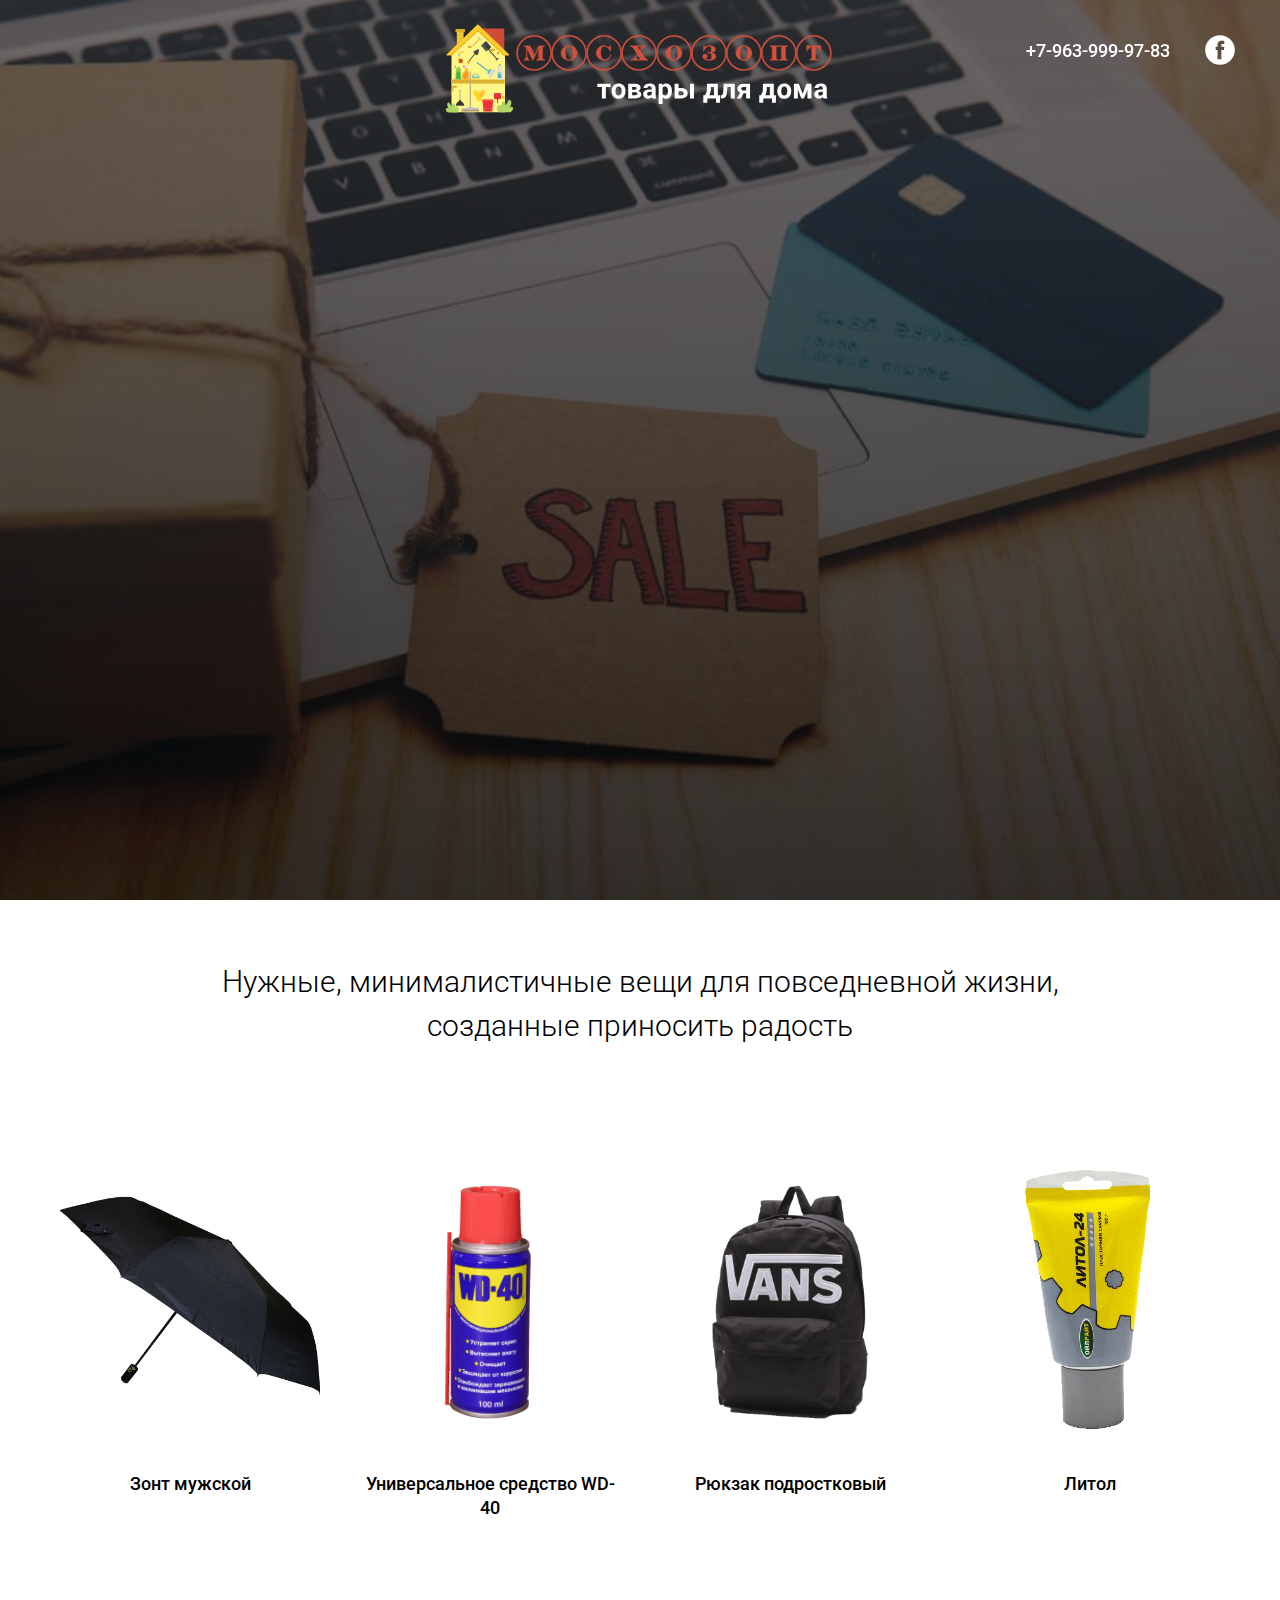
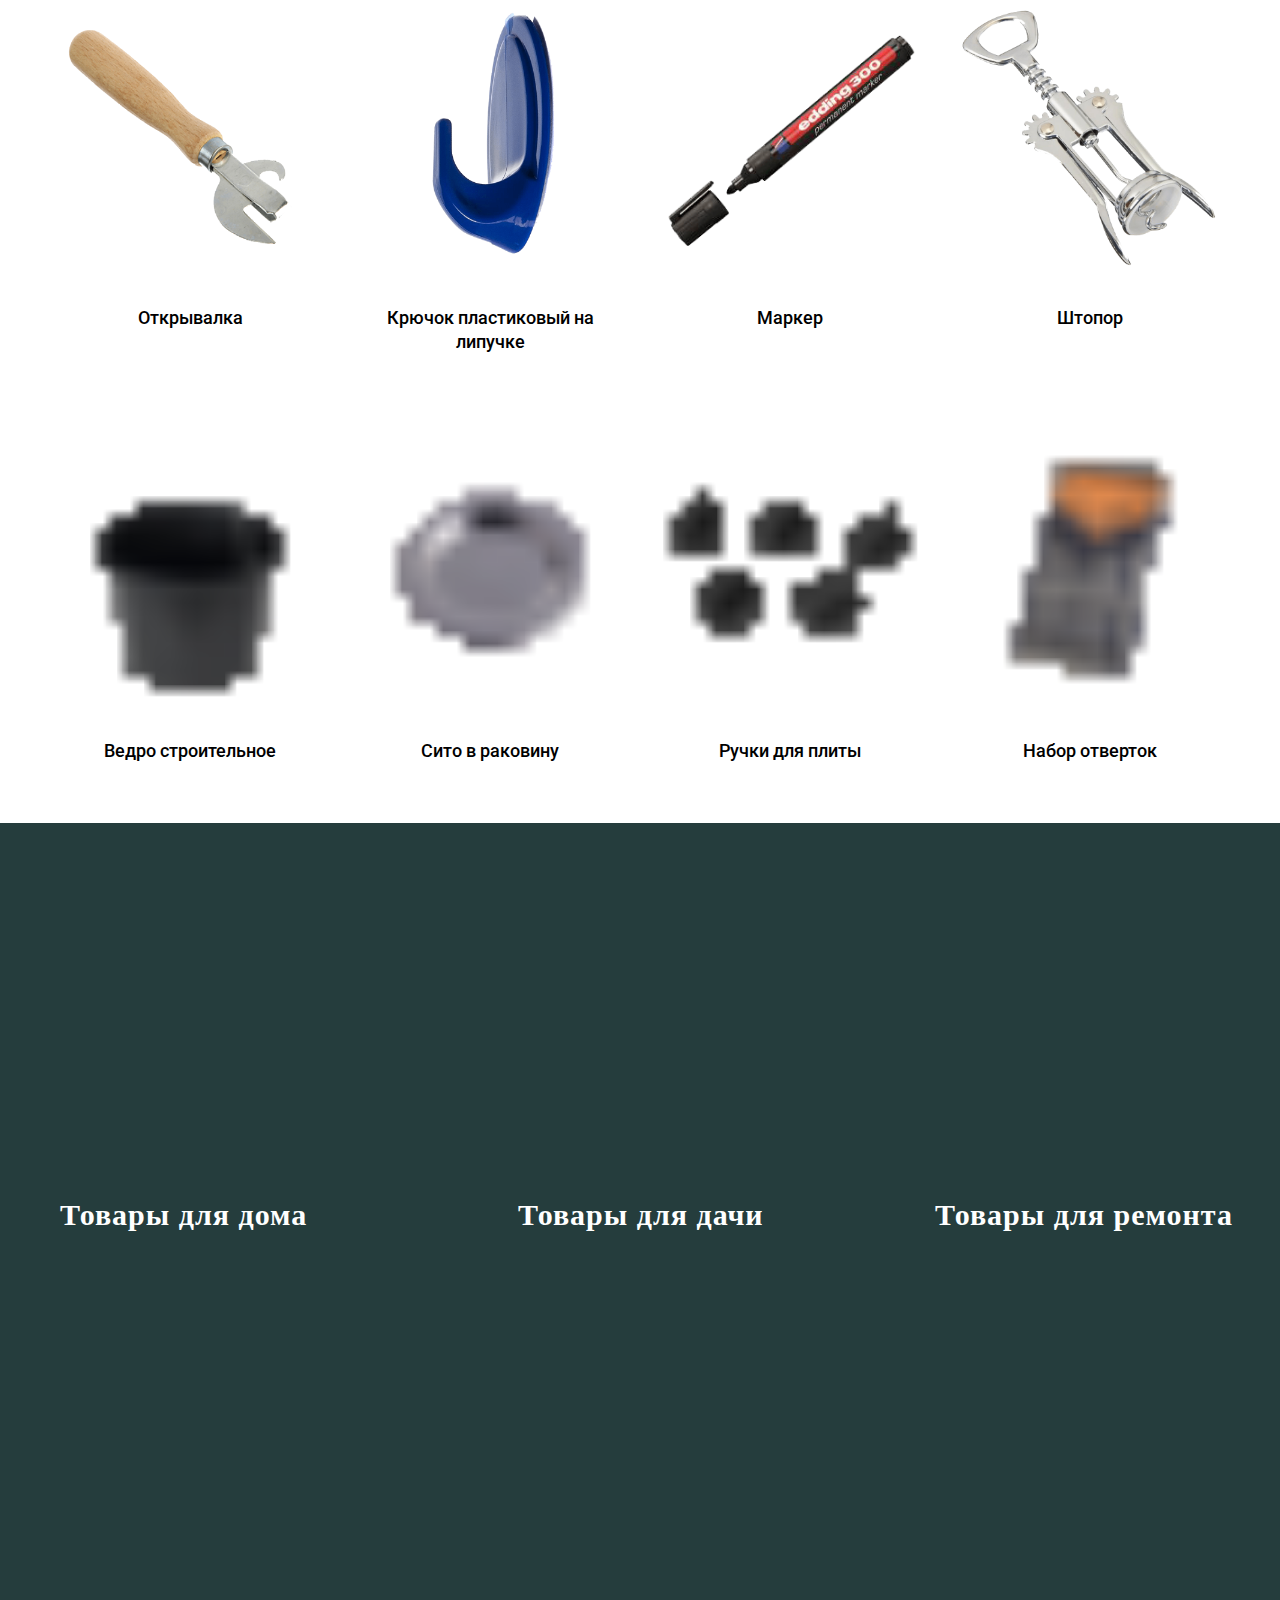
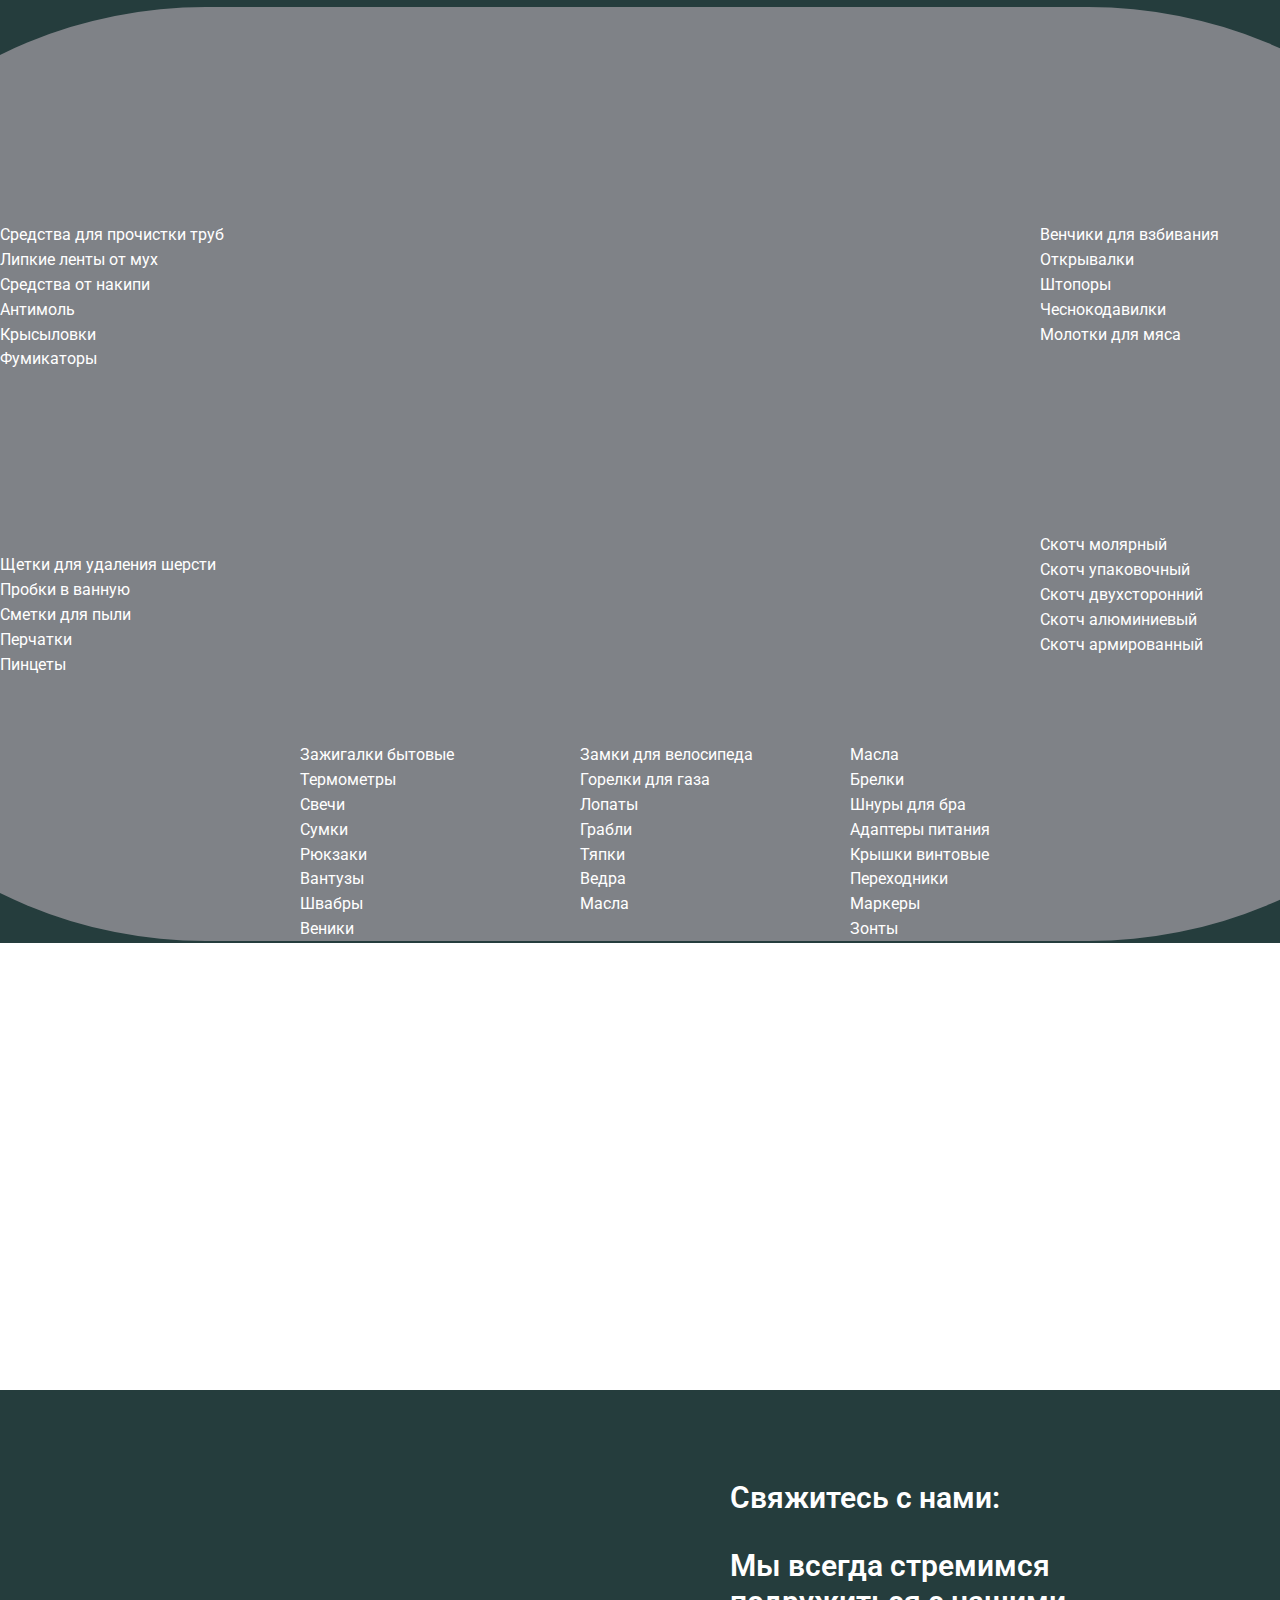
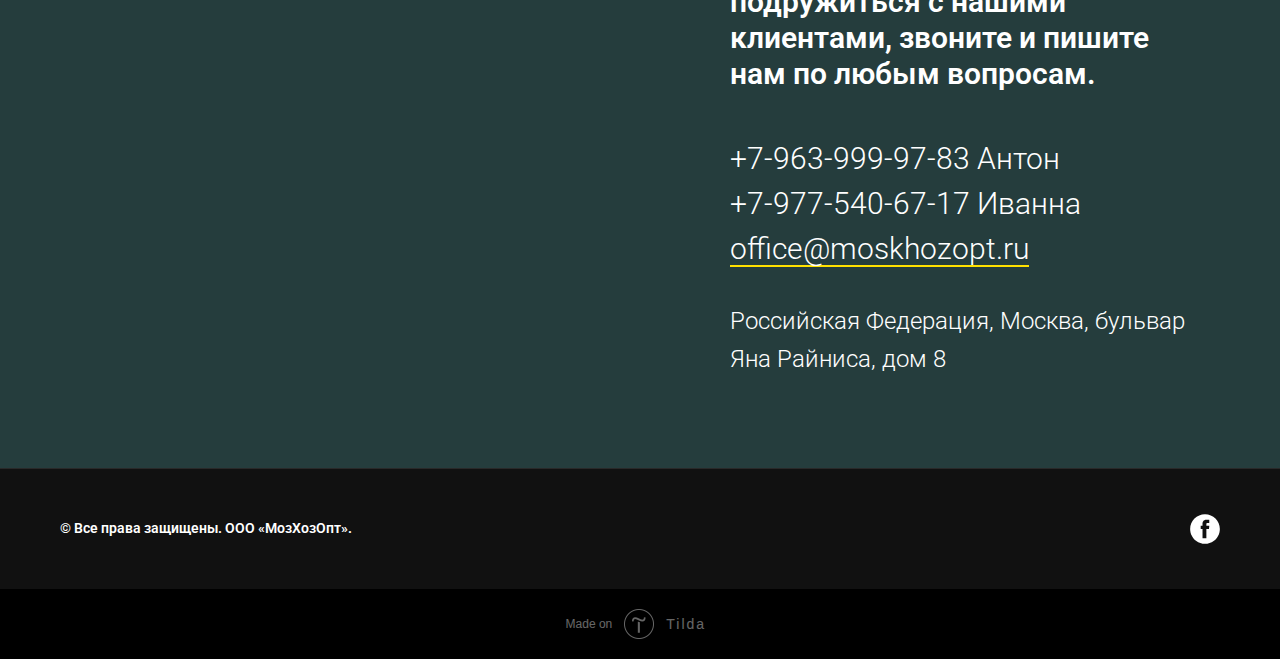
==== index.html @ c397a2f5 "Update index.html" ====
<!DOCTYPE html><html> <head><meta charset="utf-8" /><meta http-equiv="Content-Type" content="text/html; charset=utf-8" /><meta name="viewport" content="width=device-width, initial-scale=1.0" /><title>ООО «МосХозОпт»</title><meta property="og:url" content="http://moskhozopt.ru" /><meta property="og:title" content="ООО «МосХозОпт»" /><meta property="og:description" content="Продажа товаров для дома" /><meta property="og:type" content="website" /><meta property="og:image" content="images/tild3662-6638-4365-b465-393335643562__sale-tag-online-shop.jpg" /><meta property="fb:app_id" content="257953674358265" /><meta name="format-detection" content="telephone=no" /><meta http-equiv="x-dns-prefetch-control" content="on"><meta name="description" content="Продажа товаров для дома" /><link rel="canonical" href="http://moskhozopt.ru/"><link rel="shortcut icon" href="images/tild6330-6539-4261-b637-376363336465__favicon.ico" type="image/x-icon" /><link rel="apple-touch-icon" href="images/tild3832-3737-4364-b265-376137336366__logofb.png"><link rel="apple-touch-icon" sizes="76x76" href="images/tild3832-3737-4364-b265-376137336366__logofb.png"><link rel="apple-touch-icon" sizes="152x152" href="images/tild3832-3737-4364-b265-376137336366__logofb.png"><link rel="apple-touch-startup-image" href="images/tild3832-3737-4364-b265-376137336366__logofb.png"><meta name="msapplication-TileColor" content="#000000"><meta name="msapplication-TileImage" content="images/tild3230-6561-4031-b730-633663396433__logofb.png"><!-- Assets --><link rel="stylesheet" href="css/tilda-grid-3.0.min.css" type="text/css" media="all" /><link rel="stylesheet" href="css/tilda-blocks-2.12.css?t=1535302714" type="text/css" media="all" /><link rel="stylesheet" href="css/tilda-animation-1.0.min.css" type="text/css" media="all" /><link rel="stylesheet" href="css/tilda-slds-1.4.min.css" type="text/css" media="all" /><link rel="stylesheet" href="css/tilda-popup-1.1.min.css" type="text/css" media="all" /><link rel="stylesheet" href="css/tilda-zoom-2.0.min.css" type="text/css" media="all" /><script src="js/jquery-1.10.2.min.js"></script><script src="js/tilda-scripts-2.8.min.js"></script><script src="js/tilda-blocks-2.7.js?t=1535302714"></script><script src="js/lazyload-1.3.min.js"></script><script src="js/tilda-animation-1.0.min.js"></script><script src="js/tilda-slds-1.4.min.js"></script><script src="js/hammer.min.js"></script><script src="js/tilda-products-1.0.min.js"></script><script src="js/tilda-zoom-2.0.min.js"></script><script src="js/tilda-animation-sbs-1.0.min.js"></script><script src="js/tilda-map-1.0.min.js"></script><script type="text/javascript">window.dataLayer = window.dataLayer || [];</script></head><body class="t-body" style="margin:0;"><!--allrecords--><!-- Yandex.Metrika counter -->
<script type="text/javascript" >
    (function (d, w, c) {
        (w[c] = w[c] || []).push(function() {
            try {
                w.yaCounter50105209 = new Ya.Metrika2({
                    id:50105209,
                    clickmap:true,
                    trackLinks:true,
                    accurateTrackBounce:true,
                    webvisor:true
                });
            } catch(e) { }
        });

        var n = d.getElementsByTagName("script")[0],
            s = d.createElement("script"),
            f = function () { n.parentNode.insertBefore(s, n); };
        s.type = "text/javascript";
        s.async = true;
        s.src = "https://mc.yandex.ru/metrika/tag.js";

        if (w.opera == "[object Opera]") {
            d.addEventListener("DOMContentLoaded", f, false);
        } else { f(); }
    })(document, window, "yandex_metrika_callbacks2");
</script>
<noscript><div><img src="https://mc.yandex.ru/watch/50105209" style="position:absolute; left:-9999px;" alt="" /></div></noscript>
<!-- /Yandex.Metrika counter --><div id="allrecords" class="t-records" data-hook="blocks-collection-content-node" data-tilda-project-id="798176" data-tilda-page-id="3371611" data-tilda-formskey="c2292efac734359c7c679f4bd24d8c0c" ><div id="rec63227208" class="r t-rec" style="background-color:#253d3d; " data-animationappear="off" data-record-type="446" data-bg-color="#253d3d"><!-- T446 --><div id="nav63227208marker"></div> <div class="t446__mobile"> <div class="t446__mobile_container"> <div class="t446__mobile_text t-name t-name_md" field="text">&nbsp;</div> <div class="t446__mobile_burger"> <span></span> <span></span> <span></span> <span></span> </div> </div> </div><div id="nav63227208" class="t446 t446__hidden t446__positionabsolute " style=" height:100px; " data-bgcolor-hex="" data-bgcolor-rgba="" data-navmarker="nav63227208marker" data-appearoffset="" data-bgopacity-two="" data-menushadow="" data-bgopacity="1" data-menu-items-align="left" data-menu="yes"> <div class="t446__maincontainer " style="height:100px;"> <div class="t446__logowrapper"> <div class="t446__logowrapper2"> <div style="display: block;"> <a href="/" style="color:#ffffff;font-size:38px;font-weight:600;letter-spacing:2.5px;"> <img src="images/tild3431-6365-4532-a531-623334386436____.svg" class="t446__imglogo t446__imglogomobile" imgfield="img" style="max-width: 400px; width: 400px;" alt=""> </a> </div> </div> </div> <div class="t446__leftwrapper" style=" padding-right:250px; text-align: left;"> <div class="t446__leftmenuwrapper"> <ul class="t446__list"> </ul> </div> </div> <div class="t446__rightwrapper" style=" padding-left:250px; text-align: right;"> <div class="t446__rightmenuwrapper"> <ul class="t446__list"> </ul> </div> <div class="t446__additionalwrapper"> <div class="t446__right_descr" style="color:#ffffff;font-size:18px;font-weight:500;">+7-963-999-97-83</div> <div class="t-sociallinks"> <div class="t-sociallinks__wrapper"> <div class="t-sociallinks__item"> <a href="https://www.messenger.com/t/368947986977405" target="_blank"> <svg class="t-sociallinks__svg" version="1.1" id="Layer_1" xmlns="http://www.w3.org/2000/svg" xmlns:xlink="http://www.w3.org/1999/xlink" x="0px" y="0px" width="30px" height="30px" viewBox="0 0 48 48" enable-background="new 0 0 48 48" xml:space="preserve"><desc>Facebook</desc><path style="fill:#ffffff;" d="M47.761,24c0,13.121-10.638,23.76-23.758,23.76C10.877,47.76,0.239,37.121,0.239,24c0-13.124,10.638-23.76,23.764-23.76C37.123,0.24,47.761,10.876,47.761,24 M20.033,38.85H26.2V24.01h4.163l0.539-5.242H26.2v-3.083c0-1.156,0.769-1.427,1.308-1.427h3.318V9.168L26.258,9.15c-5.072,0-6.225,3.796-6.225,6.224v3.394H17.1v5.242h2.933V38.85z"/></svg> </a> </div> </div></div> </div> </div> </div></div><style>@media screen and (max-width: 980px) { #rec63227208 .t446__leftcontainer{ padding: 20px; }
}
@media screen and (max-width: 980px) { #rec63227208 .t446__imglogo{ padding: 20px 0; }
}</style><script type="text/javascript">	var t446__doResize; $(window).resize(function(){ t446_checkOverflow('63227208', '100'); clearTimeout(t446__doResize); t446__doResize = setTimeout(function() { t446_checkOverflow('63227208', '100'); }, 200); }); $(window).load(function() { t446_checkOverflow('63227208', '100'); });	$(document).ready(function() { t446_checkOverflow('63227208', '100'); }); $(document).ready(function() { t446_highlight(); });
$(window).resize(function() { t446_setBg('63227208');
});
$(document).ready(function() { t446_setBg('63227208');
});</script><script type="text/javascript"> $(document).ready(function() { t446_createMobileMenu('63227208'); }); </script> </div><div id="rec63227310" class="r t-rec" style=" " data-animationappear="off" data-record-type="206" ><!-- cover --><div class="t-cover" id="recorddiv63227310" bgimgfield="img" style="height:100vh; background-image:url('images/tild6438-6462-4466-a234-376137626261__-__resize__20x__hero.jpg');" ><div class="t-cover__carrier" id="coverCarry63227310" data-content-cover-id="63227310" data-content-cover-bg="images/tild6438-6462-4466-a234-376137626261__hero.jpg" data-content-cover-height="100vh" data-content-cover-parallax="fixed" style="background-image:url('');height:100vh; "></div> <div class="t-cover__filter" style="height:100vh;background-image: -moz-linear-gradient(top, rgba(56,52,52,0.70), rgba(0,0,0,0.80));background-image: -webkit-linear-gradient(top, rgba(56,52,52,0.70), rgba(0,0,0,0.80));background-image: -o-linear-gradient(top, rgba(56,52,52,0.70), rgba(0,0,0,0.80));background-image: -ms-linear-gradient(top, rgba(56,52,52,0.70), rgba(0,0,0,0.80));background-image: linear-gradient(top, rgba(56,52,52,0.70), rgba(0,0,0,0.80));filter: progid:DXImageTransform.Microsoft.gradient(startColorStr='#4c383434', endColorstr='#33000000');"></div><div class="t-container"> <div class="t-col t-col_12"><div class="t-cover__wrapper t-valign_middle" style="height:100vh; position: relative;z-index: 1;"> <div class="t183"> <div data-hook-content="covercontent"> <div class="t183__wrapper"> <h1 class="t183__title t-title t-title_xl t-animate" data-animate-style="fadeinup" data-animate-group="yes" style="" field="title">Оптовая и розничная продажа товаров для дома</h1> <div class="t183__buttons"> <a href="#contact" target="" class="t-btn t-animate" data-animate-style="fadeinleft" data-animate-group="yes" style="color:#000000;background-color:#ffe100;border-radius:100px; -moz-border-radius:100px; -webkit-border-radius:100px;"><table style="width:100%; height:100%;"><tr><td>Свяжитесь с нами!</td></tr></table></a> <a href="https://yadi.sk/i/1ePX-Gzl3aZiZb" target="" class="t-btn t-animate" data-animate-style="fadeinleft" data-animate-group="yes" style="color:#ffffff;border:2px solid #ffffff;border-radius:100px; -moz-border-radius:100px; -webkit-border-radius:100px;"><table style="width:100%; height:100%;"><tr><td>Скачать прайс лист!</td></tr></table></a> </div> </div> </div> </div> </div> </div> </div> </div> <style>#rec63227310 .t-btn:not(.t-animate_no-hover):hover{ background-color: #ababab !important; color: #ffffff !important;	}	#rec63227310 .t-btn:not(.t-animate_no-hover){ -webkit-transition: background-color 0.2s ease-in-out, color 0.2s ease-in-out, border-color 0.2s ease-in-out, box-shadow 0.2s ease-in-out; transition: background-color 0.2s ease-in-out, color 0.2s ease-in-out, border-color 0.2s ease-in-out, box-shadow 0.2s ease-in-out;	}</style></div><div id="rec63227211" class="r t-rec t-rec_pt_60 t-rec_pb_60" style="padding-top:60px;padding-bottom:60px; " data-record-type="474" ><!-- T474 --><div class="t474"> <div class="t-container t-align_center"> <div class="t-col t-col_10 t-prefix_1"> <div class="t474__descr t-descr t-descr_xxxl t-margin_auto" field="descr" style="">Нужные, минималистичные вещи для повседневной жизни, созданные приносить радость</div> </div> </div></div></div><div id="rec63227212" class="r t-rec t-rec_pt_60 t-rec_pb_60" style="padding-top:60px;padding-bottom:60px; " data-animationappear="off" data-record-type="754" ><!-- t754 --><div class="t754"><div class="t-container t754__container_mobile-grid"> <div class="t754__col t-col t-col_3 t-align_center t-item t754__col_mobile-grid js-product" data-product-lid="1500032524080"> <div class="t754__content"> <div class="t754__imgwrapper " style="padding-bottom:103.84615384615%;"> <div class="t754__bgimg t-bgimg js-product-img" data-original="images/tild6633-6539-4534-b334-653130313937__7.png" style="background-image:url('images/tild6633-6539-4534-b334-653130313937__-__resize__20x__7.png');" role="img" aria-label="Зонт мужской" bgimgfield="li_gallery__1500032524080:::0"></div> </div> <div class="t754__textwrapper"> <div class="t754__title t-name t-name_xs js-product-name" field="li_title__1500032524080" style="font-size:18px;font-weight:500;padding-top:15px;" >Зонт мужской</div> </div> </div> </div> <div class="t754__col t-col t-col_3 t-align_center t-item t754__col_mobile-grid js-product" data-product-lid="1497456130776"> <div class="t754__content"> <div class="t754__imgwrapper " style="padding-bottom:103.84615384615%;"> <div class="t754__bgimg t-bgimg js-product-img" data-original="images/tild6266-6565-4638-b462-656263313266__2.png" style="background-image:url('images/tild6266-6565-4638-b462-656263313266__-__resize__20x__2.png');" role="img" aria-label="Универсальное средство WD-40" bgimgfield="li_gallery__1497456130776:::0"></div> </div> <div class="t754__textwrapper"> <div class="t754__title t-name t-name_xs js-product-name" field="li_title__1497456130776" style="font-size:18px;font-weight:500;padding-top:15px;" >Универсальное средство WD-40<br /></div> </div> </div> </div> <div class="t754__col t-col t-col_3 t-align_center t-item t754__col_mobile-grid js-product" data-product-lid="1498486301712"> <div class="t754__content"> <div class="t754__imgwrapper " style="padding-bottom:103.84615384615%;"> <div class="t754__bgimg t-bgimg js-product-img" data-original="images/tild3138-3535-4239-b566-346562303938__14.png" style="background-image:url('images/tild3138-3535-4239-b566-346562303938__-__resize__20x__14.png');" role="img" aria-label="Рюкзак подростковый" bgimgfield="li_gallery__1498486301712:::0"></div> </div> <div class="t754__textwrapper"> <div class="t754__title t-name t-name_xs js-product-name" field="li_title__1498486301712" style="font-size:18px;font-weight:500;padding-top:15px;" >Рюкзак подростковый</div> </div> </div> </div> <div class="t754__col t-col t-col_3 t-align_center t-item t754__col_mobile-grid js-product" data-product-lid="1498486363994"> <div class="t754__content"> <div class="t754__imgwrapper " style="padding-bottom:103.84615384615%;"> <div class="t754__bgimg t-bgimg js-product-img" data-original="images/tild6338-6332-4566-b534-626662346630__10.png" style="background-image:url('images/tild6338-6332-4566-b534-626662346630__-__resize__20x__10.png');" role="img" aria-label="Литол" bgimgfield="li_gallery__1498486363994:::0"></div> </div> <div class="t754__textwrapper"> <div class="t754__title t-name t-name_xs js-product-name" field="li_title__1498486363994" style="font-size:18px;font-weight:500;padding-top:15px;" >Литол</div> </div> </div> </div> <div class="t-clear t754__separator" style="margin-bottom:80px;"></div> <div class="t754__col t-col t-col_3 t-align_center t-item t754__col_mobile-grid js-product" data-product-lid="1500032522305"> <div class="t754__content"> <div class="t754__imgwrapper " style="padding-bottom:103.84615384615%;"> <div class="t754__bgimg t-bgimg js-product-img" data-original="images/tild3761-6137-4734-b839-343235636232__4.png" style="background-image:url('images/tild3761-6137-4734-b839-343235636232__-__resize__20x__4.png');" role="img" aria-label="Открывалка" bgimgfield="li_gallery__1500032522305:::0"></div> </div> <div class="t754__textwrapper"> <div class="t754__title t-name t-name_xs js-product-name" field="li_title__1500032522305" style="font-size:18px;font-weight:500;padding-top:15px;" >Открывалка</div> </div> </div> </div> <div class="t754__col t-col t-col_3 t-align_center t-item t754__col_mobile-grid js-product" data-product-lid="1500032520732"> <div class="t754__content"> <div class="t754__imgwrapper " style="padding-bottom:103.84615384615%;"> <div class="t754__bgimg t-bgimg js-product-img" data-original="images/tild6466-6261-4734-a630-323233376561__8.png" style="background-image:url('images/tild6466-6261-4734-a630-323233376561__-__resize__20x__8.png');" role="img" aria-label="Крючок пластиковый на липучке" bgimgfield="li_gallery__1500032520732:::0"></div> </div> <div class="t754__textwrapper"> <div class="t754__title t-name t-name_xs js-product-name" field="li_title__1500032520732" style="font-size:18px;font-weight:500;padding-top:15px;" >Крючок пластиковый на липучке</div> </div> </div> </div> <div class="t754__col t-col t-col_3 t-align_center t-item t754__col_mobile-grid js-product" data-product-lid="1500040769042"> <div class="t754__content"> <div class="t754__imgwrapper " style="padding-bottom:103.84615384615%;"> <div class="t754__bgimg t-bgimg js-product-img" data-original="images/tild6235-3830-4261-a638-666134343237__5.png" style="background-image:url('images/tild6235-3830-4261-a638-666134343237__-__resize__20x__5.png');" role="img" aria-label="Маркер" bgimgfield="li_gallery__1500040769042:::0"></div> </div> <div class="t754__textwrapper"> <div class="t754__title t-name t-name_xs js-product-name" field="li_title__1500040769042" style="font-size:18px;font-weight:500;padding-top:15px;" >Маркер</div> </div> </div> </div> <div class="t754__col t-col t-col_3 t-align_center t-item t754__col_mobile-grid js-product" data-product-lid="1500040095407"> <div class="t754__content"> <div class="t754__imgwrapper " style="padding-bottom:103.84615384615%;"> <div class="t754__bgimg t-bgimg js-product-img" data-original="images/tild3365-6532-4930-b138-303033653939__6.png" style="background-image:url('images/tild3365-6532-4930-b138-303033653939__-__resize__20x__6.png');" role="img" aria-label="Штопор" bgimgfield="li_gallery__1500040095407:::0"></div> </div> <div class="t754__textwrapper"> <div class="t754__title t-name t-name_xs js-product-name" field="li_title__1500040095407" style="font-size:18px;font-weight:500;padding-top:15px;" >Штопор</div> </div> </div> </div> <div class="t-clear t754__separator" style="margin-bottom:80px;"></div> <div class="t754__col t-col t-col_3 t-align_center t-item t754__col_mobile-grid js-product" data-product-lid="1500045030689"> <div class="t754__content"> <div class="t754__imgwrapper " style="padding-bottom:103.84615384615%;"> <div class="t754__bgimg t-bgimg js-product-img" data-original="images/tild6537-3939-4133-b637-646536383466__11.png" style="background-image:url('images/tild6537-3939-4133-b637-646536383466__-__resize__20x__11.png');" role="img" aria-label="Ведро строительное" bgimgfield="li_gallery__1500045030689:::0"></div> </div> <div class="t754__textwrapper"> <div class="t754__title t-name t-name_xs js-product-name" field="li_title__1500045030689" style="font-size:18px;font-weight:500;padding-top:15px;" >Ведро строительное</div> </div> </div> </div> <div class="t754__col t-col t-col_3 t-align_center t-item t754__col_mobile-grid js-product" data-product-lid="1500045025707"> <div class="t754__content"> <div class="t754__imgwrapper " style="padding-bottom:103.84615384615%;"> <div class="t754__bgimg t-bgimg js-product-img" data-original="images/tild3461-6435-4338-a631-376561653963__13.png" style="background-image:url('images/tild3461-6435-4338-a631-376561653963__-__resize__20x__13.png');" role="img" aria-label="Сито в раковину" bgimgfield="li_gallery__1500045025707:::0"></div> </div> <div class="t754__textwrapper"> <div class="t754__title t-name t-name_xs js-product-name" field="li_title__1500045025707" style="font-size:18px;font-weight:500;padding-top:15px;" >Сито в раковину</div> </div> </div> </div> <div class="t754__col t-col t-col_3 t-align_center t-item t754__col_mobile-grid js-product" data-product-lid="1500045023196"> <div class="t754__content"> <div class="t754__imgwrapper " style="padding-bottom:103.84615384615%;"> <div class="t754__bgimg t-bgimg js-product-img" data-original="images/tild3635-6339-4561-a465-373864373838__9.png" style="background-image:url('images/tild3635-6339-4561-a465-373864373838__-__resize__20x__9.png');" role="img" aria-label="Ручки для плиты" bgimgfield="li_gallery__1500045023196:::0"></div> </div> <div class="t754__textwrapper"> <div class="t754__title t-name t-name_xs js-product-name" field="li_title__1500045023196" style="font-size:18px;font-weight:500;padding-top:15px;" >Ручки для плиты</div> </div> </div> </div> <div class="t754__col t-col t-col_3 t-align_center t-item t754__col_mobile-grid js-product" data-product-lid="1500045028627"> <div class="t754__content"> <div class="t754__imgwrapper " style="padding-bottom:103.84615384615%;"> <div class="t754__bgimg t-bgimg js-product-img" data-original="images/tild3434-3238-4561-a265-393866353765__3.png" style="background-image:url('images/tild3434-3238-4561-a265-393866353765__-__resize__20x__3.png');" role="img" aria-label="Набор отверток" bgimgfield="li_gallery__1500045028627:::0"></div> </div> <div class="t754__textwrapper"> <div class="t754__title t-name t-name_xs js-product-name" field="li_title__1500045028627" style="font-size:18px;font-weight:500;padding-top:15px;" >Набор отверток</div> </div> </div> </div></div> </div><script type="text/javascript">$(document).ready(function(){ setTimeout(function(){ t754__init('63227212'); }, 500);
});</script><style type="text/css"> #rec63227212 .t-slds__bullet_active .t-slds__bullet_body { background-color: #222 !important; } #rec63227212 .t-slds__bullet:hover .t-slds__bullet_body { background-color: #222 !important; }</style></div><div id="rec63768397" class="r t-rec" style=" " data-animationappear="off" data-record-type="396" ><!-- T396 --><style>#rec63768397 .t396__artboard{min-height: 1720px;height: 100vh; background-color: #253d3d;}#rec63768397 .t396__filter{min-height: 1720px;height: 100vh;}#rec63768397 .t396__carrier{min-height: 1720px;height: 100vh;background-position: center center;background-attachment: scroll;background-size:cover;background-repeat:no-repeat;}@media screen and (max-width: 1199px){#rec63768397 .t396__artboard{min-height: 1100px;}#rec63768397 .t396__filter{min-height: 1100px;}#rec63768397 .t396__carrier{min-height: 1100px;background-attachment:scroll;}}@media screen and (max-width: 959px){#rec63768397 .t396__artboard{min-height: 1140px;}#rec63768397 .t396__filter{min-height: 1140px;}#rec63768397 .t396__carrier{min-height: 1140px;}}@media screen and (max-width: 639px){#rec63768397 .t396__artboard{min-height: 1330px;}#rec63768397 .t396__filter{min-height: 1330px;}#rec63768397 .t396__carrier{min-height: 1330px;}}@media screen and (max-width: 479px){#rec63768397 .t396__artboard{min-height: 1580px;}#rec63768397 .t396__filter{min-height: 1580px;}#rec63768397 .t396__carrier{min-height: 1580px;}}#rec63768397 .tn-elem[data-elem-id="1526459986130"]{z-index:2;top: 480px;left: calc(50% - 600px + -90px);width:480px;}#rec63768397 .tn-elem[data-elem-id="1526459986130"] .tn-atom{background-position:center center;border-color:transparent;border-style:solid;}@media screen and (max-width: 1199px){}@media screen and (max-width: 959px){}@media screen and (max-width: 639px){}@media screen and (max-width: 479px){}#rec63768397 .tn-elem[data-elem-id="1526459998925"]{z-index:3;top: 600px;left: calc(50% - 600px + 280px);width:110px;}#rec63768397 .tn-elem[data-elem-id="1526459998925"] .tn-atom{background-position:center center;border-color:transparent;border-style:solid;}@media screen and (max-width: 1199px){}@media screen and (max-width: 959px){}@media screen and (max-width: 639px){}@media screen and (max-width: 479px){}#rec63768397 .tn-elem[data-elem-id="1526460001024"]{z-index:4;top: 600px;left: calc(50% - 600px + 512px);width:110px;}#rec63768397 .tn-elem[data-elem-id="1526460001024"] .tn-atom{background-position:center center;border-color:transparent;border-style:solid;}@media screen and (max-width: 1199px){}@media screen and (max-width: 959px){}@media screen and (max-width: 639px){}@media screen and (max-width: 479px){}#rec63768397 .tn-elem[data-elem-id="1526460003452"]{z-index:5;top: 600px;left: calc(50% - 600px + 749px);width:90px;}#rec63768397 .tn-elem[data-elem-id="1526460003452"] .tn-atom{background-position:center center;border-color:transparent;border-style:solid;}@media screen and (max-width: 1199px){}@media screen and (max-width: 959px){}@media screen and (max-width: 639px){}@media screen and (max-width: 479px){}#rec63768397 .tn-elem[data-elem-id="1526460005363"]{z-index:6;top: 600px;left: calc(50% - 600px + 980px);width:100px;}#rec63768397 .tn-elem[data-elem-id="1526460005363"] .tn-atom{background-position:center center;border-color:transparent;border-style:solid;}@media screen and (max-width: 1199px){}@media screen and (max-width: 959px){}@media screen and (max-width: 639px){}@media screen and (max-width: 479px){}#rec63768397 .tn-elem[data-elem-id="1526460111416"]{z-index:7;top: 820px;left: calc(50% - 600px + 284px);width:90px;}#rec63768397 .tn-elem[data-elem-id="1526460111416"] .tn-atom{background-position:center center;border-color:transparent;border-style:solid;}@media screen and (max-width: 1199px){}@media screen and (max-width: 959px){}@media screen and (max-width: 639px){}@media screen and (max-width: 479px){}#rec63768397 .tn-elem[data-elem-id="1526460123389"]{z-index:8;top: 820px;left: calc(50% - 600px + 772px);width:80px;}#rec63768397 .tn-elem[data-elem-id="1526460123389"] .tn-atom{background-position:center center;border-color:transparent;border-style:solid;}@media screen and (max-width: 1199px){}@media screen and (max-width: 959px){}@media screen and (max-width: 639px){}@media screen and (max-width: 479px){}#rec63768397 .tn-elem[data-elem-id="1526460134098"]{z-index:9;top: 810px;left: calc(50% - 600px + 541px);width:70px;}#rec63768397 .tn-elem[data-elem-id="1526460134098"] .tn-atom{background-position:center center;border-color:transparent;border-style:solid;}@media screen and (max-width: 1199px){}@media screen and (max-width: 959px){}@media screen and (max-width: 639px){}@media screen and (max-width: 479px){}#rec63768397 .tn-elem[data-elem-id="1526463119656"]{z-index:10;top: 820px;left: calc(50% - 600px + 982px);width:70px;}#rec63768397 .tn-elem[data-elem-id="1526463119656"] .tn-atom{background-position:center center;border-color:transparent;border-style:solid;}@media screen and (max-width: 1199px){}@media screen and (max-width: 959px){}@media screen and (max-width: 639px){}@media screen and (max-width: 479px){}#rec63768397 .tn-elem[data-elem-id="1526463473862"]{color:#ffffff;z-index:11;top: 375px;left: calc(50% - 145px + 23px);width:290px;}#rec63768397 .tn-elem[data-elem-id="1526463473862"] .tn-atom{color:#ffffff;font-size:30px;font-family:'Source Code Pro';line-height:1.15;font-weight:600;letter-spacing:1px;background-position:center center;border-color:transparent;border-style:solid;}@media screen and (max-width: 1199px){}@media screen and (max-width: 959px){#rec63768397 .tn-elem[data-elem-id="1526463473862"] .tn-atom{font-size:16px;}}@media screen and (max-width: 639px){#rec63768397 .tn-elem[data-elem-id="1526463473862"] .tn-atom{font-size:14px;}}@media screen and (max-width: 479px){#rec63768397 .tn-elem[data-elem-id="1526463473862"]{text-align:center;}#rec63768397 .tn-elem[data-elem-id="1526463473862"] .tn-atom{font-size:12px;}}#rec63768397 .tn-elem[data-elem-id="1526463676424"]{color:#ffffff;z-index:12;top: 1000px;left: calc(50% - 600px + -40px);width:240px;}#rec63768397 .tn-elem[data-elem-id="1526463676424"] .tn-atom{color:#ffffff;font-size:16px;font-family:'Roboto';line-height:1.55;font-weight:400;background-position:center center;border-color:transparent;border-style:solid;}@media screen and (max-width: 1199px){}@media screen and (max-width: 959px){#rec63768397 .tn-elem[data-elem-id="1526463676424"] .tn-atom{font-size:14px;}}@media screen and (max-width: 639px){}@media screen and (max-width: 479px){}#rec63768397 .tn-elem[data-elem-id="1526463782748"]{color:#ffffff;z-index:13;top: 1330px;left: calc(50% - 600px + -40px);width:230px;}#rec63768397 .tn-elem[data-elem-id="1526463782748"] .tn-atom{color:#ffffff;font-size:16px;font-family:'Roboto';line-height:1.55;font-weight:400;background-position:center center;border-color:transparent;border-style:solid;}@media screen and (max-width: 1199px){}@media screen and (max-width: 959px){#rec63768397 .tn-elem[data-elem-id="1526463782748"] .tn-atom{font-size:14px;}}@media screen and (max-width: 639px){}@media screen and (max-width: 479px){}#rec63768397 .tn-elem[data-elem-id="1526464388515"]{color:#ffffff;z-index:14;top: 1000px;left: calc(50% - 600px + 1000px);width:210px;}#rec63768397 .tn-elem[data-elem-id="1526464388515"] .tn-atom{color:#ffffff;font-size:16px;font-family:'Roboto';line-height:1.55;font-weight:400;background-position:center center;border-color:transparent;border-style:solid;}@media screen and (max-width: 1199px){}@media screen and (max-width: 959px){#rec63768397 .tn-elem[data-elem-id="1526464388515"] .tn-atom{font-size:14px;}}@media screen and (max-width: 639px){}@media screen and (max-width: 479px){}#rec63768397 .tn-elem[data-elem-id="1526464983159"]{color:#ffffff;z-index:15;top: 1310px;left: calc(50% - 600px + 1000px);width:220px;}#rec63768397 .tn-elem[data-elem-id="1526464983159"] .tn-atom{color:#ffffff;font-size:16px;font-family:'Roboto';line-height:1.55;font-weight:400;background-position:center center;border-color:transparent;border-style:solid;}@media screen and (max-width: 1199px){}@media screen and (max-width: 959px){#rec63768397 .tn-elem[data-elem-id="1526464983159"] .tn-atom{font-size:14px;}}@media screen and (max-width: 639px){}@media screen and (max-width: 479px){}#rec63768397 .tn-elem[data-elem-id="1526466241090"]{z-index:1;top: calc(100vh - 934px + -2px);left: calc(50% - 908px + 7px);width:1816px;height:934px;}#rec63768397 .tn-elem[data-elem-id="1526466241090"] .tn-atom{border-radius:3000px;-webkit-transform:rotate(180deg); -moz-transform:rotate(180deg); transform:rotate(180deg);background-color:#7f8287;background-position:center center;border-color:transparent;border-style:solid;}@media screen and (max-width: 1199px){}@media screen and (max-width: 959px){}@media screen and (max-width: 639px){}@media screen and (max-width: 479px){}#rec63768397 .tn-elem[data-elem-id="1526553006710"]{color:#ffffff;z-index:17;top: 375px;left: calc(50% - 130px + -450px);width:260px;}#rec63768397 .tn-elem[data-elem-id="1526553006710"] .tn-atom{color:#ffffff;font-size:30px;font-family:'Source Code Pro';line-height:1.15;font-weight:600;letter-spacing:1px;background-position:center center;border-color:transparent;border-style:solid;}@media screen and (max-width: 1199px){}@media screen and (max-width: 959px){#rec63768397 .tn-elem[data-elem-id="1526553006710"] .tn-atom{font-size:16px;}}@media screen and (max-width: 639px){#rec63768397 .tn-elem[data-elem-id="1526553006710"] .tn-atom{font-size:14px;}}@media screen and (max-width: 479px){#rec63768397 .tn-elem[data-elem-id="1526553006710"]{text-align:center;}#rec63768397 .tn-elem[data-elem-id="1526553006710"] .tn-atom{font-size:12px;}}#rec63768397 .tn-elem[data-elem-id="1526553146586"]{color:#ffffff;z-index:18;top: 375px;left: calc(50% - 150px + 445px);width:300px;}#rec63768397 .tn-elem[data-elem-id="1526553146586"] .tn-atom{color:#ffffff;font-size:30px;font-family:'Source Code Pro';line-height:1.15;font-weight:600;letter-spacing:1px;background-position:center center;border-color:transparent;border-style:solid;}@media screen and (max-width: 1199px){}@media screen and (max-width: 959px){#rec63768397 .tn-elem[data-elem-id="1526553146586"] .tn-atom{font-size:16px;}}@media screen and (max-width: 639px){#rec63768397 .tn-elem[data-elem-id="1526553146586"] .tn-atom{font-size:14px;}}@media screen and (max-width: 479px){#rec63768397 .tn-elem[data-elem-id="1526553146586"]{text-align:center;}#rec63768397 .tn-elem[data-elem-id="1526553146586"] .tn-atom{font-size:12px;}}#rec63768397 .tn-elem[data-elem-id="1526553286655"]{z-index:19;top: 503px;left: calc(50% - 600px + 594px);width:10px;}#rec63768397 .tn-elem[data-elem-id="1526553286655"] .tn-atom{background-position:center center;border-color:transparent;border-style:solid;}@media screen and (max-width: 1199px){}@media screen and (max-width: 959px){}@media screen and (max-width: 639px){}@media screen and (max-width: 479px){}#rec63768397 .tn-elem[data-elem-id="1534592921045"]{color:#ffffff;z-index:20;top: 1520px;left: calc(50% - 600px + 260px);width:180px;}#rec63768397 .tn-elem[data-elem-id="1534592921045"] .tn-atom{color:#ffffff;font-size:16px;font-family:'Roboto';line-height:1.55;font-weight:400;background-position:center center;border-color:transparent;border-style:solid;}@media screen and (max-width: 1199px){}@media screen and (max-width: 959px){#rec63768397 .tn-elem[data-elem-id="1534592921045"] .tn-atom{font-size:14px;}}@media screen and (max-width: 639px){}@media screen and (max-width: 479px){}#rec63768397 .tn-elem[data-elem-id="1534592954217"]{color:#ffffff;z-index:21;top: 1520px;left: calc(50% - 600px + 540px);width:180px;}#rec63768397 .tn-elem[data-elem-id="1534592954217"] .tn-atom{color:#ffffff;font-size:16px;font-family:'Roboto';line-height:1.55;font-weight:400;background-position:center center;border-color:transparent;border-style:solid;}@media screen and (max-width: 1199px){}@media screen and (max-width: 959px){#rec63768397 .tn-elem[data-elem-id="1534592954217"] .tn-atom{font-size:14px;}}@media screen and (max-width: 639px){}@media screen and (max-width: 479px){}#rec63768397 .tn-elem[data-elem-id="1534593012852"]{color:#ffffff;z-index:22;top: 1520px;left: calc(50% - 600px + 810px);width:180px;}#rec63768397 .tn-elem[data-elem-id="1534593012852"] .tn-atom{color:#ffffff;font-size:16px;font-family:'Roboto';line-height:1.55;font-weight:400;background-position:center center;border-color:transparent;border-style:solid;}@media screen and (max-width: 1199px){}@media screen and (max-width: 959px){#rec63768397 .tn-elem[data-elem-id="1534593012852"] .tn-atom{font-size:14px;}}@media screen and (max-width: 639px){}@media screen and (max-width: 479px){}#rec63768397 .tn-elem[data-elem-id="1534874020100"]{z-index:23;top: 100px;left: calc(50% - 600px + 20px);width:1140px;}#rec63768397 .tn-elem[data-elem-id="1534874020100"] .tn-atom{background-position:center center;border-color:transparent;border-style:solid;}@media screen and (max-width: 1199px){}@media screen and (max-width: 959px){}@media screen and (max-width: 639px){}@media screen and (max-width: 479px){}</style> <div class='t396'><div class="t396__artboard" data-artboard-recid="63768397"	data-artboard-height="1720"	data-artboard-height-res-960="1100"	data-artboard-height-res-640="1140"	data-artboard-height-res-480="1330"	data-artboard-height-res-320="1580"	data-artboard-height_vh="100"	data-artboard-valign="stretch"	data-artboard-ovrflw=""	> <div class="t396__carrier" data-artboard-recid="63768397"></div> <div class="t396__filter" data-artboard-recid="63768397"></div> <div class='t396__elem tn-elem tn-elem__637683971526459986130' data-elem-id='1526459986130' data-elem-type='image'	data-field-top-value="480"	data-field-top-res-960-value="430"	data-field-top-res-640-value="280"	data-field-top-res-480-value="320"	data-field-top-res-320-value="320"	data-field-left-value="-90"	data-field-left-res-960-value="300"	data-field-left-res-640-value="50"	data-field-left-res-480-value="83"	data-field-left-res-320-value="-7"	data-field-width-value="480"	data-field-width-res-960-value="320"	data-field-width-res-640-value="800"	data-field-width-res-480-value="320"	data-field-width-res-320-value="370"	data-field-axisy-value="top"	data-field-axisx-value="left"	data-field-container-value="grid"	data-field-topunits-value=""	data-field-leftunits-value=""	data-field-heightunits-value=""	data-field-widthunits-value=""	data-animate-sbs-event="scroll" data-animate-sbs-trg="0.5" data-animate-sbs-trgofst="0" data-animate-sbs-opts="[{'mx':'0','my':'0','sx':'1','sy':'1','op':'1','ro':'0','bl':'0','di':'0'},{'mx':490,'my':560,'sx':2,'sy':2,'op':'1','ro':'0','bl':'0','di':600}]" > <div class='tn-atom' > <img class='tn-atom__img t-img' data-original='images/tild3230-3564-4463-a163-383237363265__262563-p4wkua-774.svg' alt='Дом' imgfield='tn_img_1526459986130'> </div> </div> <div class='t396__elem tn-elem tn-elem__637683971526459998925' data-elem-id='1526459998925' data-elem-type='image'	data-field-top-value="600"	data-field-top-res-960-value="370"	data-field-top-res-640-value="620"	data-field-top-res-480-value="280"	data-field-top-res-320-value="650"	data-field-left-value="280"	data-field-left-res-960-value="499"	data-field-left-res-640-value="289"	data-field-left-res-480-value="72"	data-field-left-res-320-value="72"	data-field-width-value="110"	data-field-width-res-960-value="130"	data-field-width-res-640-value="120"	data-field-width-res-480-value="90"	data-field-width-res-320-value="60"	data-field-axisy-value="top"	data-field-axisx-value="left"	data-field-container-value="grid"	data-field-topunits-value=""	data-field-leftunits-value=""	data-field-heightunits-value=""	data-field-widthunits-value=""	data-animate-sbs-event="scroll" data-animate-sbs-trg="0.5" data-animate-sbs-trgofst="0" data-animate-sbs-opts="[{'di':'0','mx':'0','my':'0','sx':'1','sy':'1','op':'1','ro':'0','bl':'0','fi':''},{'di':600,'mx':150,'my':520,'sx':1.2,'sy':1.2,'op':'1','ro':'0','bl':'0','fi':''}]" > <div class='tn-atom' > <img class='tn-atom__img t-img' data-original='images/tild3432-3332-4834-a333-656163613730__1.png' alt='Родок' imgfield='tn_img_1526459998925'> </div> </div> <div class='t396__elem tn-elem tn-elem__637683971526460001024' data-elem-id='1526460001024' data-elem-type='image'	data-field-top-value="600"	data-field-top-res-960-value="450"	data-field-top-res-640-value="610"	data-field-top-res-480-value="290"	data-field-top-res-320-value="640"	data-field-left-value="512"	data-field-left-res-960-value="222"	data-field-left-res-640-value="472"	data-field-left-res-480-value="355"	data-field-left-res-320-value="165"	data-field-width-value="110"	data-field-width-res-480-value="100"	data-field-width-res-320-value="100"	data-field-axisy-value="top"	data-field-axisx-value="left"	data-field-container-value="grid"	data-field-topunits-value=""	data-field-leftunits-value=""	data-field-heightunits-value=""	data-field-widthunits-value=""	data-animate-sbs-event="scroll" data-animate-sbs-trg="0.5" data-animate-sbs-trgofst="0" data-animate-sbs-opts="[{'di':'0','mx':'0','my':'0','sx':'1','sy':'1','op':'1','ro':'0','bl':'0','fi':''},{'di':600,'mx':20,'my':520,'sx':1.2,'sy':1.2,'op':'1','ro':'0','bl':'0','fi':''}]" > <div class='tn-atom' > <img class='tn-atom__img t-img' data-original='images/tild3432-3134-4535-a564-666262653561__2.png' alt='ВД-40' imgfield='tn_img_1526460001024'> </div> </div> <div class='t396__elem tn-elem tn-elem__637683971526460003452' data-elem-id='1526460003452' data-elem-type='image'	data-field-top-value="600"	data-field-top-res-960-value="625"	data-field-top-res-640-value="635"	data-field-top-res-480-value="375"	data-field-top-res-320-value="465"	data-field-left-value="749"	data-field-left-res-960-value="605"	data-field-left-res-640-value="415"	data-field-left-res-480-value="58"	data-field-left-res-320-value="128"	data-field-width-value="90"	data-field-width-res-960-value="80"	data-field-width-res-480-value="70"	data-field-width-res-320-value="70"	data-field-axisy-value="top"	data-field-axisx-value="left"	data-field-container-value="grid"	data-field-topunits-value=""	data-field-leftunits-value=""	data-field-heightunits-value=""	data-field-widthunits-value=""	data-animate-sbs-event="scroll" data-animate-sbs-trg="0.5" data-animate-sbs-trgofst="0" data-animate-sbs-opts="[{'di':'0','mx':'0','my':'0','sx':'1','sy':'1','op':'1','ro':'0','bl':'0','fi':''},{'di':600,'mx':-140,'my':520,'sx':1.2,'sy':1.2,'op':'1','ro':'0','bl':'0','fi':''}]" > <div class='tn-atom' > <img class='tn-atom__img t-img' data-original='images/tild3561-3338-4761-b635-383465636339__3.png' alt='Набор отверток' imgfield='tn_img_1526460003452'> </div> </div> <div class='t396__elem tn-elem tn-elem__637683971526460005363' data-elem-id='1526460005363' data-elem-type='image'	data-field-top-value="600"	data-field-top-res-960-value="790"	data-field-top-res-640-value="490"	data-field-top-res-480-value="470"	data-field-top-res-320-value="707"	data-field-left-value="980"	data-field-left-res-960-value="200"	data-field-left-res-640-value="380"	data-field-left-res-480-value="53"	data-field-left-res-320-value="68"	data-field-width-value="100"	data-field-width-res-960-value="90"	data-field-width-res-480-value="90"	data-field-width-res-320-value="50"	data-field-axisy-value="top"	data-field-axisx-value="left"	data-field-container-value="grid"	data-field-topunits-value=""	data-field-leftunits-value=""	data-field-heightunits-value=""	data-field-widthunits-value=""	data-animate-sbs-event="scroll" data-animate-sbs-trg="0.5" data-animate-sbs-trgofst="0" data-animate-sbs-opts="[{'di':'0','mx':'0','my':'0','sx':'1','sy':'1','op':'1','ro':'0','bl':'0','fi':''},{'di':600,'mx':-280,'my':520,'sx':1.2,'sy':1.2,'op':'1','ro':'0','bl':'0','fi':''}]" > <div class='tn-atom' > <img class='tn-atom__img t-img' data-original='images/tild6230-3364-4637-b239-626630353362__4.png' alt='Открывался' imgfield='tn_img_1526460005363'> </div> </div> <div class='t396__elem tn-elem tn-elem__637683971526460111416' data-elem-id='1526460111416' data-elem-type='image'	data-field-top-value="820"	data-field-top-res-960-value="790"	data-field-top-res-640-value="710"	data-field-top-res-480-value="390"	data-field-top-res-320-value="710"	data-field-left-value="284"	data-field-left-res-960-value="794"	data-field-left-res-640-value="264"	data-field-left-res-480-value="357"	data-field-left-res-320-value="178"	data-field-width-value="90"	data-field-width-res-960-value="120"	data-field-width-res-480-value="80"	data-field-width-res-320-value="60"	data-field-axisy-value="top"	data-field-axisx-value="left"	data-field-container-value="grid"	data-field-topunits-value=""	data-field-leftunits-value=""	data-field-heightunits-value=""	data-field-widthunits-value=""	data-animate-sbs-event="scroll" data-animate-sbs-trg="0.5" data-animate-sbs-trgofst="0" data-animate-sbs-opts="[{'mx':'0','my':'0','sx':'1','sy':'1','op':'1','ro':'0','bl':'0','di':'0'},{'di':400,'mx':140,'my':520,'sx':1.2,'sy':1.2,'op':'1','ro':'0','bl':'0','fi':''}]" > <div class='tn-atom' > <img class='tn-atom__img t-img' data-original='images/tild3639-3034-4239-b133-366162633237__5.png' alt='Маркер' imgfield='tn_img_1526460111416'> </div> </div> <div class='t396__elem tn-elem tn-elem__637683971526460123389' data-elem-id='1526460123389' data-elem-type='image'	data-field-top-value="820"	data-field-top-res-960-value="920"	data-field-top-res-640-value="850"	data-field-top-res-480-value="610"	data-field-top-res-320-value="563"	data-field-left-value="772"	data-field-left-res-960-value="260"	data-field-left-res-640-value="310"	data-field-left-res-480-value="63"	data-field-left-res-320-value="135"	data-field-width-value="80"	data-field-width-res-960-value="70"	data-field-width-res-480-value="70"	data-field-width-res-320-value="60"	data-field-axisy-value="top"	data-field-axisx-value="left"	data-field-container-value="grid"	data-field-topunits-value=""	data-field-leftunits-value=""	data-field-heightunits-value=""	data-field-widthunits-value=""	data-animate-sbs-event="scroll" data-animate-sbs-trg="0.5" data-animate-sbs-trgofst="0" data-animate-sbs-opts="[{'di':'0','mx':'0','my':'0','sx':'1','sy':'1','op':'1','ro':'0','bl':'0','fi':''},{'di':400,'mx':-170,'my':520,'sx':1.2,'sy':1.2,'op':'1','ro':'0','bl':'0','fi':''}]" > <div class='tn-atom' > <img class='tn-atom__img t-img' data-original='images/tild3364-3165-4331-b466-663234623431__7.png' alt='Зонт' imgfield='tn_img_1526460123389'> </div> </div> <div class='t396__elem tn-elem tn-elem__637683971526460134098' data-elem-id='1526460134098' data-elem-type='image'	data-field-top-value="810"	data-field-top-res-960-value="787"	data-field-top-res-640-value="807"	data-field-top-res-480-value="507"	data-field-top-res-320-value="787"	data-field-left-value="541"	data-field-left-res-960-value="464"	data-field-left-res-640-value="484"	data-field-left-res-480-value="357"	data-field-left-res-320-value="177"	data-field-width-value="70"	data-field-width-res-960-value="80"	data-field-width-res-480-value="80"	data-field-width-res-320-value="60"	data-field-axisy-value="top"	data-field-axisx-value="left"	data-field-container-value="grid"	data-field-topunits-value=""	data-field-leftunits-value=""	data-field-heightunits-value=""	data-field-widthunits-value=""	data-animate-sbs-event="scroll" data-animate-sbs-trg="0.5" data-animate-sbs-trgofst="0" data-animate-sbs-opts="[{'di':'0','mx':'0','my':'0','sx':'1','sy':'1','op':'1','ro':'0','bl':'0','fi':''},{'di':400,'mx':-20,'my':540,'sx':1.2,'sy':1.2,'op':'1','ro':'0','bl':'0','fi':''}]" > <div class='tn-atom' > <img class='tn-atom__img t-img' data-original='images/tild3363-6536-4939-b235-393238663433__6.png' alt='Штопор' imgfield='tn_img_1526460134098'> </div> </div> <div class='t396__elem tn-elem tn-elem__637683971526463119656' data-elem-id='1526463119656' data-elem-type='image'	data-field-top-value="820"	data-field-top-res-960-value="840"	data-field-top-res-640-value="790"	data-field-top-res-480-value="610"	data-field-top-res-320-value="773"	data-field-left-value="982"	data-field-left-res-960-value="555"	data-field-left-res-640-value="405"	data-field-left-res-480-value="358"	data-field-left-res-320-value="60"	data-field-width-value="70"	data-field-width-res-960-value="70"	data-field-width-res-480-value="70"	data-field-width-res-320-value="60"	data-field-axisy-value="top"	data-field-axisx-value="left"	data-field-container-value="grid"	data-field-topunits-value=""	data-field-leftunits-value=""	data-field-heightunits-value=""	data-field-widthunits-value=""	data-animate-sbs-event="scroll" data-animate-sbs-trg="0.5" data-animate-sbs-trgofst="0" data-animate-sbs-opts="[{'di':'0','mx':'0','my':'0','sx':'1','sy':'1','op':'1','ro':'0','bl':'0','fi':''},{'di':400,'mx':-280,'my':520,'sx':1.2,'sy':1.2,'op':'1','ro':'0','bl':'0','fi':''}]" > <div class='tn-atom' > <img class='tn-atom__img t-img' data-original='images/tild3139-3738-4737-b834-306539633037__8.png' alt='Крючок' imgfield='tn_img_1526463119656'> </div> </div> <div class='t396__elem tn-elem tn-elem__637683971526463473862' data-elem-id='1526463473862' data-elem-type='text'	data-field-top-value="375"	data-field-top-res-960-value="295"	data-field-top-res-640-value="215"	data-field-top-res-480-value="175"	data-field-top-res-320-value="186"	data-field-left-value="23"	data-field-left-res-960-value="3"	data-field-left-res-640-value="3"	data-field-left-res-480-value="4"	data-field-left-res-320-value="0"	data-field-width-value="290"	data-field-width-res-640-value="200"	data-field-width-res-480-value="160"	data-field-axisy-value="top"	data-field-axisx-value="center"	data-field-container-value="window"	data-field-topunits-value=""	data-field-leftunits-value=""	data-field-heightunits-value=""	data-field-widthunits-value="" > <h3 class='tn-atom' >Товары для дачи</h3> </div> <div class='t396__elem tn-elem tn-elem__637683971526463676424' data-elem-id='1526463676424' data-elem-type='text'	data-field-top-value="1000"	data-field-top-res-960-value="370"	data-field-top-res-640-value="280"	data-field-top-res-480-value="720"	data-field-top-res-320-value="860"	data-field-left-value="-40"	data-field-left-res-960-value="10"	data-field-left-res-640-value="30"	data-field-left-res-480-value="20"	data-field-left-res-320-value="20"	data-field-width-value="240"	data-field-axisy-value="top"	data-field-axisx-value="left"	data-field-container-value="grid"	data-field-topunits-value=""	data-field-leftunits-value=""	data-field-heightunits-value=""	data-field-widthunits-value="" > <div class='tn-atom' field='tn_text_1526463676424' ><b></b>Средства для прочистки труб<br> Липкие ленты от мух<br> Средства от накипи<br> Антимоль<br> Крысыловки<br> Фумикаторы<br></div> </div> <div class='t396__elem tn-elem tn-elem__637683971526463782748' data-elem-id='1526463782748' data-elem-type='text'	data-field-top-value="1330"	data-field-top-res-960-value="560"	data-field-top-res-640-value="620"	data-field-top-res-480-value="1000"	data-field-top-res-320-value="1460"	data-field-left-value="-40"	data-field-left-res-960-value="10"	data-field-left-res-640-value="30"	data-field-left-res-480-value="20"	data-field-left-res-320-value="120"	data-field-width-value="230"	data-field-axisy-value="top"	data-field-axisx-value="left"	data-field-container-value="grid"	data-field-topunits-value=""	data-field-leftunits-value=""	data-field-heightunits-value=""	data-field-widthunits-value="" > <div class='tn-atom' field='tn_text_1526463782748' ><b></b>Щетки для удаления шерсти<br>Пробки в ванную<br> Сметки для пыли<br> Перчатки<br>Пинцеты<br></div> </div> <div class='t396__elem tn-elem tn-elem__637683971526464388515' data-elem-id='1526464388515' data-elem-type='text'	data-field-top-value="1000"	data-field-top-res-960-value="380"	data-field-top-res-640-value="990"	data-field-top-res-480-value="1120"	data-field-top-res-320-value="1260"	data-field-left-value="1000"	data-field-left-res-960-value="730"	data-field-left-res-640-value="240"	data-field-left-res-480-value="20"	data-field-left-res-320-value="150"	data-field-width-value="210"	data-field-axisy-value="top"	data-field-axisx-value="left"	data-field-container-value="grid"	data-field-topunits-value=""	data-field-leftunits-value=""	data-field-heightunits-value=""	data-field-widthunits-value="" > <div class='tn-atom' field='tn_text_1526464388515' ><b></b>Венчики для взбивания<br> Открывалки<br> Штопоры<br> Чеснокодавилки<br> Молотки для мяса<br></div> </div> <div class='t396__elem tn-elem tn-elem__637683971526464983159' data-elem-id='1526464983159' data-elem-type='text'	data-field-top-value="1310"	data-field-top-res-960-value="560"	data-field-top-res-640-value="990"	data-field-top-res-480-value="860"	data-field-top-res-320-value="1060"	data-field-left-value="1000"	data-field-left-res-960-value="730"	data-field-left-res-640-value="440"	data-field-left-res-480-value="20"	data-field-left-res-320-value="20"	data-field-width-value="220"	data-field-axisy-value="top"	data-field-axisx-value="left"	data-field-container-value="grid"	data-field-topunits-value=""	data-field-leftunits-value=""	data-field-heightunits-value=""	data-field-widthunits-value="" > <div class='tn-atom' field='tn_text_1526464983159' >Скотч молярный<br> Скотч упаковочный<br> Скотч двухсторонний<br> Скотч алюминиевый<br> Скотч армированный<br></div> </div> <div class='t396__elem tn-elem tn-elem__637683971526466241090' data-elem-id='1526466241090' data-elem-type='shape'	data-field-top-value="-2"	data-field-top-res-960-value="-113"	data-field-top-res-640-value="1175"	data-field-top-res-480-value="1010"	data-field-top-res-320-value="820"	data-field-left-value="7"	data-field-left-res-960-value="-47"	data-field-left-res-640-value="-126"	data-field-left-res-480-value="6"	data-field-left-res-320-value="-130"	data-field-height-value="934"	data-field-height-res-960-value="262"	data-field-width-value="1816"	data-field-width-res-960-value="1500"	data-field-axisy-value="bottom"	data-field-axisx-value="center"	data-field-container-value="window"	data-field-topunits-value=""	data-field-leftunits-value=""	data-field-heightunits-value=""	data-field-widthunits-value="" > <div class='tn-atom' > </div> </div> <div class='t396__elem tn-elem tn-elem__637683971526553006710' data-elem-id='1526553006710' data-elem-type='text'	data-field-top-value="375"	data-field-top-res-960-value="295"	data-field-top-res-640-value="215"	data-field-top-res-480-value="175"	data-field-top-res-320-value="156"	data-field-left-value="-450"	data-field-left-res-960-value="-340"	data-field-left-res-640-value="-190"	data-field-left-res-480-value="-132"	data-field-left-res-320-value="0"	data-field-width-value="260"	data-field-width-res-640-value="190"	data-field-axisy-value="top"	data-field-axisx-value="center"	data-field-container-value="window"	data-field-topunits-value=""	data-field-leftunits-value=""	data-field-heightunits-value=""	data-field-widthunits-value="" > <h3 class='tn-atom' >Товары для дома</h3> </div> <div class='t396__elem tn-elem tn-elem__637683971526553146586' data-elem-id='1526553146586' data-elem-type='text'	data-field-top-value="375"	data-field-top-res-960-value="295"	data-field-top-res-640-value="215"	data-field-top-res-480-value="175"	data-field-top-res-320-value="213"	data-field-left-value="445"	data-field-left-res-960-value="355"	data-field-left-res-640-value="205"	data-field-left-res-480-value="155"	data-field-left-res-320-value="0"	data-field-width-value="300"	data-field-width-res-640-value="180"	data-field-width-res-480-value="150"	data-field-width-res-320-value="140"	data-field-axisy-value="top"	data-field-axisx-value="center"	data-field-container-value="window"	data-field-topunits-value=""	data-field-leftunits-value=""	data-field-heightunits-value=""	data-field-widthunits-value="" > <h3 class='tn-atom' >Товары для ремонта</h3> </div> <div class='t396__elem tn-elem tn-elem__637683971526553286655 t-animate' data-elem-id='1526553286655' data-elem-type='image'	data-field-top-value="503"	data-field-top-res-960-value="423"	data-field-top-res-640-value="333"	data-field-top-res-480-value="303"	data-field-top-res-320-value="313"	data-field-left-value="594"	data-field-left-res-960-value="446"	data-field-left-res-640-value="316"	data-field-left-res-480-value="236"	data-field-left-res-320-value="156"	data-field-width-value="10"	data-field-axisy-value="top"	data-field-axisx-value="left"	data-field-container-value="grid"	data-field-topunits-value=""	data-field-leftunits-value=""	data-field-heightunits-value=""	data-field-widthunits-value=""	data-animate-style="fadeindown" data-animate-distance="100" > <div class='tn-atom' > <img class='tn-atom__img t-img' data-original='images/tild6133-3637-4666-b231-636633306339__image.png' imgfield='tn_img_1526553286655'> </div> </div> <div class='t396__elem tn-elem tn-elem__637683971534592921045' data-elem-id='1534592921045' data-elem-type='text'	data-field-top-value="1520"	data-field-top-res-960-value="730"	data-field-top-res-640-value="430"	data-field-top-res-480-value="720"	data-field-top-res-320-value="1220"	data-field-left-value="260"	data-field-left-res-960-value="400"	data-field-left-res-640-value="30"	data-field-left-res-480-value="290"	data-field-left-res-320-value="30"	data-field-width-value="180"	data-field-axisy-value="top"	data-field-axisx-value="left"	data-field-container-value="grid"	data-field-topunits-value=""	data-field-leftunits-value=""	data-field-heightunits-value=""	data-field-widthunits-value="" > <div class='tn-atom' field='tn_text_1534592921045' >Зажигалки бытовые<br>Термометры <br> Свечи <br> Сумки <br> Рюкзаки <br> Вантузы <br> Швабры <br> Веники <br></div> </div> <div class='t396__elem tn-elem tn-elem__637683971534592954217' data-elem-id='1534592954217' data-elem-type='text'	data-field-top-value="1520"	data-field-top-res-960-value="750"	data-field-top-res-640-value="750"	data-field-top-res-480-value="900"	data-field-top-res-320-value="1410"	data-field-left-value="540"	data-field-left-res-960-value="730"	data-field-left-res-640-value="30"	data-field-left-res-480-value="290"	data-field-left-res-320-value="30"	data-field-width-value="180"	data-field-axisy-value="top"	data-field-axisx-value="left"	data-field-container-value="grid"	data-field-topunits-value=""	data-field-leftunits-value=""	data-field-heightunits-value=""	data-field-widthunits-value="" > <div class='tn-atom' field='tn_text_1534592954217' >Замки для велосипеда<br>Горелки для газа <br> Лопаты <br> Грабли <br> Тяпки <br> Ведра <br>Масла <br></div> </div> <div class='t396__elem tn-elem tn-elem__637683971534593012852' data-elem-id='1534593012852' data-elem-type='text'	data-field-top-value="1520"	data-field-top-res-960-value="740"	data-field-top-res-640-value="940"	data-field-top-res-480-value="1070"	data-field-top-res-320-value="930"	data-field-left-value="810"	data-field-left-res-960-value="10"	data-field-left-res-640-value="30"	data-field-left-res-480-value="290"	data-field-left-res-320-value="180"	data-field-width-value="180"	data-field-axisy-value="top"	data-field-axisx-value="left"	data-field-container-value="grid"	data-field-topunits-value=""	data-field-leftunits-value=""	data-field-heightunits-value=""	data-field-widthunits-value="" > <div class='tn-atom' field='tn_text_1534593012852' >Масла <br> Брелки <br> Шнуры для бра <br> Адаптеры питания <br>Крышки винтовые<br> Переходники <br> Маркеры <br> Зонты <br></div> </div> <div class='t396__elem tn-elem tn-elem__637683971534874020100' data-elem-id='1534874020100' data-elem-type='image'	data-field-top-value="100"	data-field-top-res-960-value="100"	data-field-top-res-640-value="70"	data-field-top-res-480-value="70"	data-field-top-res-320-value="70"	data-field-left-value="20"	data-field-left-res-960-value="20"	data-field-left-res-640-value="30"	data-field-left-res-480-value="30"	data-field-left-res-320-value="30"	data-field-width-value="1140"	data-field-width-res-960-value="930"	data-field-width-res-640-value="560"	data-field-width-res-480-value="410"	data-field-width-res-320-value="270"	data-field-axisy-value="top"	data-field-axisx-value="left"	data-field-container-value="grid"	data-field-topunits-value=""	data-field-leftunits-value=""	data-field-heightunits-value=""	data-field-widthunits-value="" > <div class='tn-atom' > <img class='tn-atom__img t-img' data-original='images/tild3837-6539-4838-b232-663964646238__white_logo.png' alt='МосХозОпт' imgfield='tn_img_1534874020100'> </div> </div> </div> </div> <script>$( document ).ready(function() { t396_init('63768397');
});</script><!-- /T396 --></div><div id="rec63227213" class="r t-rec t-rec_pt_60 t-rec_pb_60" style="padding-top:60px;padding-bottom:60px; " data-record-type="473" ><!-- T473 --><div class="t473"> <div class="t-container t-align_center"> <div class="t-col t-col_12 "> <h2 class="t473__title t-title t-name_xs t-margin_auto" field="title" style="text-transform:uppercase;"><div style="font-size:30px;" data-customstyle="yes">о доставке</div></h2> <div class="t473__descr t-descr t-descr_xxxl t-margin_auto" field="descr" style=""><div style="text-align:center;" data-customstyle="yes">Доставка осуществляется бесплатно от 5000 руб. по Москве и Московской области. Отсрочка платежа от 14 до 45 календарных дней, оплата за наличный и безналичный расчёт Минимальная сумма заказа 5000 руб. Самостоятельно товар можно забрать по адресу : бульвар Яна Райниса, дом 8<br />Доставка осуществляется в течении трёх дней с момента заказа<br />Складской запас в полном объёме.<br /></div></div> </div> </div></div></div><div id="rec63775755" class="r t-rec" style=" " data-record-type="215" ><a name="contact" style="font-size:0;"></a></div><div id="rec63227607" class="r t-rec" style=" " data-animationappear="off" data-record-type="570" ><!-- t570 --><div class="t570"> <div class="t-width t-width_100 t570__mainblock" style="margin:0 auto; background-color:#253d3d;"> <div class="t570__map t570__col"><div class="t-map" id="separateMap63227607" data-map-language="" data-map-x="-74.005941" data-map-y="40.7127837" data-map-zoom="14" data-map-title=" Свяжитесь с нами: Мы всегда стремимся подружиться с нашими клиентами, звоните и пишите нам по любым вопросам. " style="width:100%; height:60vh;" data-map-style='[{"featureType":"water","elementType":"geometry.fill","stylers":[{"color":"#d3d3d3"}]},{"featureType":"transit","stylers":[{"color":"#808080"},{"visibility":"off"}]},{"featureType":"road.highway","elementType":"geometry.stroke","stylers":[{"visibility":"on"},{"color":"#b3b3b3"}]},{"featureType":"road.highway","elementType":"geometry.fill","stylers":[{"color":"#ffffff"}]},{"featureType":"road.local","elementType":"geometry.fill","stylers":[{"visibility":"on"},{"color":"#ffffff"},{"weight":1.8}]},{"featureType":"road.local","elementType":"geometry.stroke","stylers":[{"color":"#d7d7d7"}]},{"featureType":"poi","elementType":"geometry.fill","stylers":[{"visibility":"on"},{"color":"#ebebeb"}]},{"featureType":"administrative","elementType":"geometry","stylers":[{"color":"#a7a7a7"}]},{"featureType":"road.arterial","elementType":"geometry.fill","stylers":[{"color":"#ffffff"}]},{"featureType":"road.arterial","elementType":"geometry.fill","stylers":[{"color":"#ffffff"}]},{"featureType":"landscape","elementType":"geometry.fill","stylers":[{"visibility":"on"},{"color":"#efefef"}]},{"featureType":"road","elementType":"labels.text.fill","stylers":[{"color":"#696969"}]},{"featureType":"administrative","elementType":"labels.text.fill","stylers":[{"visibility":"on"},{"color":"#737373"}]},{"featureType":"poi","elementType":"labels.icon","stylers":[{"visibility":"off"}]},{"featureType":"poi","elementType":"labels","stylers":[{"visibility":"off"}]},{"featureType":"road.arterial","elementType":"geometry.stroke","stylers":[{"color":"#d6d6d6"}]},{"featureType":"road","elementType":"labels.icon","stylers":[{"visibility":"off"}]},{},{"featureType":"poi","elementType":"geometry.fill","stylers":[{"color":"#dadada"}]}]' ></div><script type="text/javascript"> var arMapMarkers63227607 = [ {	title:"ООО «МосХозОпт»",	descr:"", lat:"55.850899",	lng:"37.427318", }, ];
$(document).ready(function() { t_appendYandexMap("63227607","");
});</script></div> <div class="t570__col t570__col_text" style="background-color:#253d3d;"> <div class="t570__contentbox" style="background-color:#253d3d; height:60vh;"> <div class="t570__contentwrapper t570__padding_lg"> <div class="t570__title t-heading t-heading_sm" style="" field="title"><span style="font-size: 30px;">Свяжитесь с нами:</span><br /><br /><span style="font-size: 30px;">Мы всегда стремимся подружиться с нашими клиентами, звоните и пишите нам по любым вопросам.</span><br /></div> <div class="t570__descr t-descr t-descr_xl" style="" field="descr"><div style="font-size:30px;" data-customstyle="yes">+7-963-999-97-83 Антон<br />+7-977-540-67-17 Иванна<br /><a href="mailto:mailto:office@moskhozopt.ru" style="">office@moskhozopt.ru</a><br /></div></div> <div class="t570__text t-text t-text_sm" style="" field="text"><div style="font-size:24px;" data-customstyle="yes">Российская Федерация, Москва, бульвар Яна Райниса, дом 8<br /></div></div> </div> </div> </div> </div></div> <script type="text/javascript"> $(document).ready(function() { setTimeout(function() { t570_init('63227607'); }, 500); }); var fireRefreshEventOnWindow = function () { var evt = document.createEvent("HTMLEvents"); evt.initEvent('resize', true, false); window.dispatchEvent(evt); }; $('.t570').bind('displayChanged',function(){ fireRefreshEventOnWindow(); });</script> </div><div id="rec63227215" class="r t-rec" style=" " data-animationappear="off" data-record-type="217" ><div class="t190" style="position:fixed; z-index:100000; bottom:70px; left:30px; min-height:30px;"> <a href="javascript:t190_scrollToTop();"> <svg version="1.1" id="Layer_1" xmlns="http://www.w3.org/2000/svg" xmlns:xlink="http://www.w3.org/1999/xlink" x="0px" y="0px" width="50px" height="50px" viewBox="0 0 48 48" enable-background="new 0 0 48 48" xml:space="preserve"> <g> <path style="fill:#ffe100;" d="M24,3.125c11.511,0,20.875,9.364,20.875,20.875S35.511,44.875,24,44.875S3.125,35.511,3.125,24S12.489,3.125,24,3.125 M24,0.125C10.814,0.125,0.125,10.814,0.125,24S10.814,47.875,24,47.875S47.875,37.186,47.875,24S37.186,0.125,24,0.125L24,0.125z" /> </g> <path style="fill:#ffe100;" d="M25.5,36.033c0,0.828-0.671,1.5-1.5,1.5s-1.5-0.672-1.5-1.5V16.87l-7.028,7.061c-0.293,0.294-0.678,0.442-1.063,0.442 c-0.383,0-0.766-0.146-1.058-0.437c-0.587-0.584-0.589-1.534-0.005-2.121l9.591-9.637c0.281-0.283,0.664-0.442,1.063-0.442 c0,0,0.001,0,0.001,0c0.399,0,0.783,0.16,1.063,0.443l9.562,9.637c0.584,0.588,0.58,1.538-0.008,2.122 c-0.589,0.583-1.538,0.58-2.121-0.008l-6.994-7.049L25.5,36.033z"/> </svg> </a></div><script type="text/javascript"> $(document).ready(function(){ $('.t190').css("display","none"); $(window).bind('scroll', t_throttle(function(){ if ($(window).scrollTop() > $(window).height()) { if($('.t190').css('display')=="none"){$('.t190').css("display","block");} }else{ if($('.t190').css('display')=="block"){$('.t190').css("display","none");} } }, 200)); }); </script></div><div id="rec63227509" class="r t-rec" style="background-color:#111111; " data-animationappear="off" data-record-type="345" data-bg-color="#111111"><!-- T345 --><div class="t345" id="footer_63227509"> <div class="t345-wrapper" style="border-top: 1px solid; border-top-color: #292929;"> <div class="t345-container t-container" style="height:120px;"> <div class="t345-col t-col t-col_12"> <div class="t345-content"> <div class="t345-text__wrapper"><div class="t345-text t-descr t-descr_xxs" field="text" style="color:#ffffff;"><span style="font-weight: 600;">© Все права защищены. ООО «МозХозОпт».</span></div></div> <div class="t345-socials"> <div class="t-sociallinks"> <div class="t-sociallinks__wrapper"> <div class="t-sociallinks__item"> <a href="https://www.messenger.com/t/368947986977405" target="_blank"> <svg class="t-sociallinks__svg" version="1.1" id="Layer_1" xmlns="http://www.w3.org/2000/svg" xmlns:xlink="http://www.w3.org/1999/xlink" x="0px" y="0px" width="30px" height="30px" viewBox="0 0 48 48" enable-background="new 0 0 48 48" xml:space="preserve"><desc>Facebook</desc><path style="fill:#ffffff;" d="M47.761,24c0,13.121-10.638,23.76-23.758,23.76C10.877,47.76,0.239,37.121,0.239,24c0-13.124,10.638-23.76,23.764-23.76C37.123,0.24,47.761,10.876,47.761,24 M20.033,38.85H26.2V24.01h4.163l0.539-5.242H26.2v-3.083c0-1.156,0.769-1.427,1.308-1.427h3.318V9.168L26.258,9.15c-5.072,0-6.225,3.796-6.225,6.224v3.394H17.1v5.242h2.933V38.85z"/></svg> </a> </div> </div></div> </div> </div> </div </div> </div></div></div><script type="text/javascript"> function checkSize_63227509(){ var content = $("#footer_63227509 .t345-text").width() + $("#footer_63227509 .t345-socials").width(); var container = $("#footer_63227509 .t345-container").width() - 30; if (content > container ) { $("#footer_63227509 .t345-container").addClass('t345-socials_block'); } else { $("#footer_63227509 .t345-container").removeClass('t345-socials_block'); } } $(document).ready(function() { checkSize_63227509(); $(window).resize(checkSize_63227509); });</script></div><div id="rec63775825" class="r t-rec" style=" " data-record-type="270" ><div class="t270" ></div><script type="text/javascript"> $(document).ready(function(){ setTimeout(function(){ var $root = $('html, body'); $('a[href*=#]:not([href=#],.carousel-control,.t-carousel__control,[href^=#price],[href^=#popup],[href^=#prodpopup],[href^=#order])').click(function() { var target = $(this.hash); if (target.length == 0){ target = $('a[name="' + this.hash.substr(1) + '"]'); } if (target.length == 0){ return true; } $root.animate({ scrollTop: target.offset().top + 3 }, 500); return false; }); }, 500); }); </script></div><div id="rec63775862" class="r t-rec" style=" " data-animationappear="off" data-record-type="602" ><!-- T602 --><div class="t602"> <div class="t602__indicator" style="background:#ffe100;"></div> </div><script type="text/javascript"> $(document).ready(function(){ t602_init('63775862'); }); </script></div><div id="rec63775957" class="r t-rec" style=" " data-record-type="394" ><style>#allrecords .t-text a,
#allrecords .t-descr a,
#allrecords .t-heading a,
#allrecords .t-title a,
#allrecords .t-impact-text a,
#allrecords .t-text-impact a,
#allrecords .t-name a,
#allrecords .t-uptitle a{ color: inherit; font-weight: inherit; border-bottom: 1px solid #ffe100; -webkit-box-shadow: inset 0px -1px 0px 0px #ffe100; -moz-box-shadow: inset 0px -1px 0px 0px #ffe100; box-shadow: inset 0px -1px 0px 0px #ffe100;
}</style></div></div><!--/allrecords--><!-- Tilda copyright. Don't remove this line --><div class="t-tildalabel " id="tildacopy" data-tilda-sign="798176#3371611"><a href="https://tilda.cc/?upm=798176" class="t-tildalabel__link"><div class="t-tildalabel__wrapper"><div class="t-tildalabel__txtleft">Made on </div><div class="t-tildalabel__wrapimg"><img src="images/tildacopy.png" class="t-tildalabel__img"></div><div class="t-tildalabel__txtright">Tilda</div></div></a></div><!-- Stat --><!-- Yandex.Metrika counter 50020339 --><script type="text/javascript">(function (d, w, c) { (w[c] = w[c] || []).push(function() { try { w.yaCounter50020339 = new Ya.Metrika({id:50020339, webvisor:true, clickmap:true, trackLinks:true,accurateTrackBounce:true,ecommerce:true}); w.mainMetrika = 'yaCounter50020339'; } catch(e) { } }); var n = d.getElementsByTagName("script")[0], s = d.createElement("script"), f = function () { n.parentNode.insertBefore(s, n); }; s.type = "text/javascript"; s.async = true; s.src = "https://mc.yandex.ru/metrika/watch.js"; if (w.opera == "[object Opera]") { d.addEventListener("DOMContentLoaded", f, false); } else { f(); } })(document, window, "yandex_metrika_callbacks");</script><noscript><div><img src="https://mc.yandex.ru/watch/50020339" style="position:absolute; left:-9999px;" alt="" /></div></noscript><!-- /Yandex.Metrika counter --><script type="text/javascript">if (! window.mainTracker) { window.mainTracker = 'tilda'; }	(function (d, w, k, o, g) { var n=d.getElementsByTagName(o)[0],s=d.createElement(o),f=function(){n.parentNode.insertBefore(s,n);}; s.type = "text/javascript"; s.async = true; s.key = k; s.id = "tildastatscript"; s.src=g; if (w.opera=="[object Opera]") {d.addEventListener("DOMContentLoaded", f, false);} else { f(); } })(document, window, '7cd64627b9980da5fbe9a9c0cbbab699','script','https://stat.tildacdn.com/js/tildastat-0.2.min.js');</script></body></html>
---- css/tilda-grid-3.0.min.css ----
.t-clear,.t-container:after,.t-container_100:after,.t-container_10:after,.t-container_8:after{clear:both}*,:after,:before{-webkit-box-sizing:content-box;-moz-box-sizing:content-box;box-sizing:content-box}a,b,blockquote,center,code,div,h1,h2,h3,h4,h5,h6,i,img,p,pre,span,table,td,th,tr,u,video{margin:0;padding:0;border:0}.t-row{margin:0}.t-container,.t-container_10,.t-container_8{margin-left:auto;margin-right:auto;padding:0;width:100%}.t-container{max-width:1200px}.t-container.flexx,.t-container_flex{display:-webkit-box;display:-moz-box;display:-ms-flexbox;display:-webkit-flex;display:flex}.t-container_100{width:100%;padding:0}.t-container_10{max-width:1000px}.t-container_8{max-width:800px}.t-container:after,.t-container:before,.t-container_100:after,.t-container_100:before,.t-container_10:after,.t-container_10:before,.t-container_8:after,.t-container_8:before{display:table;content:" "}.t-col{display:inline;float:left;margin-left:20px;margin-right:20px;width:100%}.t-col.flexx,.t-col_flex{align-items:stretch;height:inherit;margin-top:auto;margin-bottom:auto}.t-col_1{max-width:60px}.t-col_2{max-width:160px}.t-col_3{max-width:260px}.t-col_4{max-width:360px}.t-col_5{max-width:460px}.t-col_6{max-width:560px}.t-col_7{max-width:660px}.t-col_8{max-width:760px}.t-col_9{max-width:860px}.t-col_10{max-width:960px}.t-col_11{max-width:1060px}.t-col_12{max-width:1160px}.t-col_100{max-width:100vw}.t-prefix_1{padding-left:100px}.t-prefix_2{padding-left:200px}.t-prefix_3{padding-left:300px}.t-prefix_4{padding-left:400px}.t-prefix_5{padding-left:500px}.t-prefix_6{padding-left:600px}.t-prefix_7{padding-left:700px}.t-prefix_8{padding-left:800px}.t-prefix_9{padding-left:900px}.t-prefix_10{padding-left:1000px}.t-prefix_11{padding-left:1100px}.t-prefix_12{padding-left:1200px}.t-width{width:100%}.t-width_1{max-width:60px}.t-width_2{max-width:160px}.t-width_3{max-width:260px}.t-width_4{max-width:360px}.t-width_5{max-width:460px}.t-width_6{max-width:560px}.t-width_7{max-width:660px}.t-width_8{max-width:760px}.t-width_9{max-width:860px}.t-width_10{max-width:960px}.t-width_11{max-width:1060px}.t-width_12{max-width:1160px}.t-width_100{max-width:100%}.t-cell{display:table-cell;vertical-align:middle;height:100%;margin-left:0;margin-right:0}.t-cell_25{width:25vw}.t-cell_33{width:33.3333333vw}.t-cell_50{width:50vw}.t-cell_100{width:100vw}@media screen and (max-width:1200px){.t-container{max-width:960px;padding:0}.t-container_10{max-width:780px}.t-container_8{max-width:640px}.t-col{display:inline;float:left;margin-left:10px;margin-right:10px;width:100%}.t-col_1{max-width:60px}.t-col_2{max-width:140px}.t-col_3{max-width:220px}.t-col_4{max-width:300px}.t-col_5{max-width:380px}.t-col_6{max-width:460px}.t-col_7{max-width:540px}.t-col_8{max-width:620px}.t-col_9{max-width:700px}.t-col_10{max-width:780px}.t-col_11{max-width:860px}.t-col_12{max-width:940px}.t-prefix_1{padding-left:80px}.t-prefix_2{padding-left:160px}.t-prefix_3{padding-left:240px}.t-prefix_4{padding-left:320px}.t-prefix_5{padding-left:400px}.t-prefix_6{padding-left:480px}.t-prefix_7{padding-left:560px}.t-prefix_8{padding-left:640px}.t-prefix_9{padding-left:720px}.t-prefix_10{padding-left:800px}.t-prefix_11{padding-left:880px}.t-prefix_12{padding-left:960px}.t-width_1{max-width:60px}.t-width_2{max-width:140px}.t-width_3{max-width:220px}.t-width_4{max-width:300px}.t-width_5{max-width:380px}.t-width_6{max-width:460px}.t-width_7{max-width:540px}.t-width_8{max-width:620px}.t-width_9{max-width:700px}.t-width_10{max-width:780px}.t-width_11{max-width:860px}.t-width_12{max-width:940px}.t-width_100{max-width:100%}}@media screen and (max-width:960px){.t-col,.t-container.flexx,.t-container_flex{display:block}.t-container{max-width:640px}.t-col,.t-col_1,.t-col_10,.t-col_11,.t-col_12,.t-col_2,.t-col_3,.t-col_4,.t-col_5,.t-col_6,.t-col_7,.t-col_8,.t-col_9{width:100%;max-width:100%}.t-col{float:none;padding-left:20px;padding-right:20px;margin:0;box-sizing:border-box}.t-prefix_1,.t-prefix_10,.t-prefix_11,.t-prefix_12,.t-prefix_2,.t-prefix_3,.t-prefix_4,.t-prefix_5,.t-prefix_6,.t-prefix_7,.t-prefix_8,.t-prefix_9{padding-left:none}}
---- css/tilda-blocks-2.12.css ----
@import url(https://fonts.googleapis.com/css?family=Roboto:300,400,500,600,700&subset=latin,cyrillic);.t-body{margin:0}#allrecords{-webkit-font-smoothing:antialiased;background-color:none}#allrecords a{color:#ff8562;text-decoration:none}#allrecords a[href^=tel]{color:inherit;text-decoration:none}#allrecords ol{padding-left:22px}#allrecords ul{padding-left:20px}@media print{body,html{min-width:1200px;max-width:1200px;padding:0;margin:0 auto;border:none}}.t-text{font-family:'Roboto',Arial,sans-serif;font-weight:300;color:#000}.t-text_xs{font-size:15px;line-height:1.55}.t-text_sm{font-size:18px;line-height:1.55}.t-text_md{font-size:20px;line-height:1.55}.t-text_lg{font-size:22px;line-height:1.55}.t-text_weight_plus{font-weight:400}.t-text-impact{font-family:'Roboto',Arial,sans-serif;font-weight:300;color:#000}.t-text-impact_xs{font-size:26px;line-height:1.5}.t-text-impact_sm{font-size:32px;line-height:1.35}.t-text-impact_md{font-size:38px;line-height:1.35}.t-text-impact_lg{font-size:42px;line-height:1.23}.t-name{font-family:'Roboto',Arial,sans-serif;font-weight:600;color:#000}.t-name_xs{font-size:16px;line-height:1.35}.t-name_sm{font-size:18px;line-height:1.35}.t-name_md{font-size:20px;line-height:1.35}.t-name_lg{font-size:22px;line-height:1.35}.t-name_xl{font-size:24px;line-height:1.35}.t-heading{font-family:'Roboto',Arial,sans-serif;font-weight:600;color:#000}.t-heading_xs{font-size:26px;line-height:1.23}.t-heading_sm{font-size:28px;line-height:1.17}.t-heading_md{font-size:30px;line-height:1.17}.t-heading_lg{font-size:32px;line-height:1.17}.t-title{font-family:'Roboto',Arial,sans-serif;font-weight:600;color:#000}.t-title_xxs{font-size:36px;line-height:1.23}.t-title_xs{font-size:42px;line-height:1.23}.t-title_sm{font-size:48px;line-height:1.23}.t-title_md{font-size:52px;line-height:1.23}.t-title_lg{font-size:64px;line-height:1.23}.t-title_xl{font-size:72px;line-height:1.17}.t-title_xxl{font-size:82px;line-height:1.17}.t-descr{font-family:'Roboto',Arial,sans-serif;font-weight:300;color:#000}.t-descr_xxs{font-size:14px;line-height:1.55}.t-descr_xs{font-size:16px;line-height:1.55}.t-descr_sm{font-size:18px;line-height:1.55}.t-descr_md{font-size:20px;line-height:1.55}.t-descr_lg{font-size:22px;line-height:1.55}.t-descr_xl{font-size:24px;line-height:1.5}.t-descr_xxl{font-size:26px;line-height:1.45}.t-descr_xxxl{font-size:30px;line-height:1.45;letter-spacing:.45}.t-uptitle{font-family:'Roboto',Arial,sans-serif;font-weight:600;color:#000;letter-spacing:2.5px}.t-uptitle_xs{font-size:12px}.t-uptitle_sm{font-size:14px}.t-uptitle_md{font-size:16px}.t-uptitle_lg{font-size:18px}.t-uptitle_xl{font-size:20px;letter-spacing:2px}.t-uptitle_xxl{font-size:22px;letter-spacing:2px}.t-uptitle_xxxl{font-size:24px;letter-spacing:2px}@media screen and (max-width:1200px){.t-text_xs{font-size:14px}.t-text_sm{font-size:16px}.t-text_md{font-size:18px}.t-text_lg{font-size:20px}.t-text-impact_md{font-size:30px}.t-descr_xxs{font-size:12px}.t-descr_xs{font-size:14px}.t-descr_sm{font-size:16px}.t-descr_md{font-size:18px}.t-descr_lg{font-size:20px}.t-descr_xl{font-size:22px}.t-descr_xxl{font-size:22px}.t-descr_xxxl{font-size:26px}.t-uptitle_md{font-size:14px}.t-uptitle_lg{font-size:16px}.t-uptitle_xl{font-size:18px}.t-uptitle_xxl{font-size:20px}.t-uptitle_xxxl{font-size:22px}.t-title_xxs{font-size:32px}.t-title_xs{font-size:38px}.t-title_sm{font-size:44px}.t-title_md{font-size:48px}.t-title_lg{font-size:60px}.t-title_xl{font-size:68px}.t-title_xxl{font-size:78px}.t-name_xs{font-size:14px}.t-name_sm{font-size:16px}.t-name_md{font-size:18px}.t-name_lg{font-size:20px}.t-name_xl{font-size:22px}.t-heading_xs{font-size:24px}.t-heading_sm{font-size:26px}.t-heading_md{font-size:28px}.t-heading_lg{font-size:30px}}@media screen and (max-width:640px){.t-text_xs{font-size:12px;line-height:1.45}.t-text_sm{font-size:14px;line-height:1.45}.t-text_md{font-size:16px;line-height:1.45}.t-text_lg{font-size:18px;line-height:1.45}.t-text-impact_sm{font-size:22px}.t-text-impact_md{font-size:26px}.t-text-impact_lg{font-size:28px}.t-descr_xs{font-size:12px;line-height:1.45}.t-descr_sm{font-size:14px;line-height:1.45}.t-descr_md{font-size:16px;line-height:1.45}.t-descr_lg{font-size:18px;line-height:1.45}.t-descr_xl{font-size:20px;line-height:1.4}.t-descr_xxl{font-size:20px}.t-descr_xxxl{font-size:22px}.t-uptitle_xs{font-size:10px}.t-uptitle_sm{font-size:10px}.t-uptitle_md{font-size:12px}.t-uptitle_lg{font-size:14px}.t-uptitle_xl{font-size:16px}.t-uptitle_xxl{font-size:18px}.t-uptitle_xxxl{font-size:20px}.t-title_xxs{font-size:28px}.t-title_xs{font-size:30px}.t-title_sm{font-size:30px}.t-title_md{font-size:30px}.t-title_lg{font-size:30px}.t-title_xl{font-size:32px}.t-title_xxl{font-size:36px}.t-name_xs{font-size:12px}.t-name_sm{font-size:14px}.t-name_md{font-size:16px}.t-name_lg{font-size:18px}.t-name_xl{font-size:20px}.t-heading_xs{font-size:22px}.t-heading_sm{font-size:24px}.t-heading_md{font-size:24px}.t-heading_lg{font-size:26px}}@media screen and (max-width:480px){.t-title_xl{font-size:30px}.t-title_xxl{font-size:30px}}.t-records{-webkit-font_smoothing:antialiased;background-color:none}.t-records a{color:#ff8562;text-decoration:none}.t-records a[href^=tel]{color:inherit;text-decoration:none}.t-records ol{padding-left:22px;margin-top:0;margin-bottom:10px}.t-records ul{padding-left:20px;margin-top:0;margin-bottom:10px}.t-cover{height:700px;width:100%;-webkit-background-size:cover;-moz-background-size:cover;-o-background-size:cover;background-size:cover;background-color:#000;background-repeat:no-repeat;background-position:center center;text-align:center;vertical-align:middle;position:relative;background-attachment:fixed;overflow:hidden}.t-cover__carrier{height:700px;width:100%;background-size:cover;-webkit-background-size:cover;-moz-background-size:cover;-o-background-size:cover;background-repeat:no-repeat;background-position:center center;text-align:center;vertical-align:middle;position:relative;background-attachment:fixed;transform:translate3d(0,0,0);-webkit-transform:translate3d(0,0,0);-moz-transform:unset}.t-cover__carrier.loading{opacity:0}.t-cover__carrier[data-content-cover-bg=""].loading{opacity:1!important}.t-cover__carrier.loaded{opacity:1;transition:opacity 400ms}@media screen and (max-device-width:1024px){.t-cover{background-attachment:scroll}.t-cover__carrier{background-attachment:scroll}}@media print{.t-cover{background-attachment:scroll}.t-cover__carrier{background-attachment:scroll}}.t-cover__filter{height:700px;width:100%;position:absolute;top:0;left:0}.t-cover .t-container,.t-cover .t-container_100,.t-cover .t-container_10,.t-cover .t-container_8{position:absolute;top:0;left:0;bottom:0;right:0}.t-cover__wrapper{height:700px;display:table-cell;width:1200px}.t-cover__wrapper span.space{display:inline-block;height:100%;width:1px}@media screen and (max-width:640px){.t-cover{height:400px;background-attachment:fixed}.t-cover__carrier{background-attachment:scroll!important;background-size:cover;background-position:center center}.t-cover__filter{height:400px}.t-cover__wrapper{height:400px}}@-webkit-keyframes t-arrow-bottom{0%{-moz-transform:translateY(0);-ms-transform:translateY(0);-webkit-transform:translateY(0);-o-transform:translateY(0);transform:translateY(0)}50%{-moz-transform:translateY(-7px);-ms-transform:translateY(-7px);-webkit-transform:translateY(-7px);-o-transform:translateY(-7px);transform:translateY(-7px)}55%{-moz-transform:translateY(-7px);-ms-transform:translateY(-7px);-webkit-transform:translateY(-7px);-o-transform:translateY(-7px);transform:translateY(-7px)}100%{-moz-transform:translateY(0);-ms-transform:translateY(0);-webkit-transform:translateY(0);-o-transform:translateY(0);transform:translateY(0)}}@keyframes t-arrow-bottom{0%{-moz-transform:translateY(0);-ms-transform:translateY(0);-webkit-transform:translateY(0);-o-transform:translateY(0);transform:translateY(0)}50%{-moz-transform:translateY(-7px);-ms-transform:translateY(-7px);-webkit-transform:translateY(-7px);-o-transform:translateY(-7px);transform:translateY(-7px)}55%{-moz-transform:translateY(-7px);-ms-transform:translateY(-7px);-webkit-transform:translateY(-7px);-o-transform:translateY(-7px);transform:translateY(-7px)}100%{-moz-transform:translateY(0);-ms-transform:translateY(0);-webkit-transform:translateY(0);-o-transform:translateY(0);transform:translateY(0)}}.t-cover__arrow-wrapper_animated{animation:t-arrow-bottom 1.7s infinite ease}.t-cover__arrow{position:absolute;z-index:9;bottom:40px;right:0;left:0;text-align:center}.t-cover__arrow-wrapper{display:inline-block;-webkit-transition:all ease-in-out 0.2s;-moz-transition:all ease-in-out 0.2s;-o-transition:all ease-in-out 0.2s;transition:all ease-in-out 0.2s;cursor:pointer}.t-cover__arrow-wrapper:hover{opacity:.7}.t-cover__arrow-svg{fill:#fff}@media screen and (max-width:640px){.t-cover__arrow_mobile{-moz-transform:scale(.7);-ms-transform:scale(.7);-webkit-transform:scale(.7);-o-transform:scale(.7);transform:scale(.7)}.t-cover__arrow{bottom:14px}}.t-btn{display:inline-block;font-family:'Roboto',Arial,sans-serif;height:60px;border:0 none;font-size:16px;padding-left:60px;padding-right:60px;text-align:center;white-space:nowrap;vertical-align:middle;font-weight:700;background-image:none;cursor:pointer;-webkit-appearance:none;-webkit-user-select:none;-moz-user-select:none;-ms-user-select:none;-o-user-select:none;user-select:none;-webkit-box-sizing:border-box;-moz-box-sizing:border-box;box-sizing:border-box}.t-btn td{vertical-align:middle}.t-btn_sending{opacity:.5}@media screen and (max-width:640px){.t-btn{white-space:normal;padding-left:30px;padding-right:30px}}.t-btn_xs{height:35px;font-size:13px;padding-left:15px;padding-right:15px}.t-btn_sm{height:45px;font-size:14px;padding-left:30px;padding-right:30px}.t-btn_lg{height:60px;font-size:22px;padding-left:70px;padding-right:70px}.t-btn_xl{height:80px;font-size:26px;padding-left:80px;padding-right:80px}.t-btn_xxl{height:100px;font-size:30px;padding-left:90px;padding-right:90px}@media screen and (max-width:640px){.t-btn_sm{padding-left:20px;padding-right:20px}.t-btn_lg{font-size:18px;padding-left:40px;padding-right:40px}.t-btn_xl{font-size:22px;padding-left:50px;padding-right:50px}.t-btn_xxl{font-size:26px;padding-left:60px;padding-right:60px}}.t-submit{font-family:'Roboto',Arial,sans-serif;text-align:center;height:60px;border:0 none;font-size:16px;padding-left:60px;padding-right:60px;-webkit-appearance:none;font-weight:700;white-space:nowrap;background-image:none;cursor:pointer;margin:0;-webkit-box-sizing:border-box;-moz-box-sizing:border-box;box-sizing:border-box;outline:none;background:transparent}.t-submit_sending{opacity:.5}@media screen and (max-width:640px){.t-submit{white-space:normal;padding-left:30px;padding-right:30px}}.t-input{margin:0;font-family:'Roboto',Arial,sans-serif;font-size:100%;height:60px;padding:0 20px;font-size:16px;line-height:1.33;width:100%;border:0 none;-webkit-box-sizing:border-box;-moz-box-sizing:border-box;box-sizing:border-box;outline:none;-webkit-appearance:none}.t-input::-moz-focus-inner{padding:0;border:0}.t-input_bbonly{outline:none;padding-left:0!important;padding-right:0!important;border-top:0!important;border-right:0!important;border-left:0!important;background-color:transparent!important;border-radius:0!important;border-bottom:1px solid}.t-input_pvis{padding:26px 20px 10px 20px}.t-input__vis-ph{font-size:16px;font-family:'Roboto',Arial,sans-serif;line-height:1;opacity:.5;position:absolute;left:20px;top:22px;height:16px;-webkit-transform:translateZ(0);transform:translateZ(0);-webkit-transition:transform 0.2s linear;transition:transform 0.2s linear;-webkit-transform-origin:left;transform-origin:left;pointer-events:none;white-space:nowrap}.t-input:focus~.t-input__vis-ph,.t-input_has-content+.t-input__vis-ph{-webkit-transform:translateY(-12px) scale(.7);transform:translateY(-12px) scale(.7)}.t-form_bbonly .t-input__vis-ph{left:0px!important}.t-form_bbonly .js-error-control-box .t-input__vis-ph{left:10px!important}.t-select{width:100%;box-sizing:border-box;cursor:pointer;height:60px;padding:0 45px 0 20px;font-family:'Roboto',Arial,sans-serif;font-size:16px;line-height:1.33;outline:0;border:0;border-radius:0;background:transparent;-webkit-appearance:none;appearance:none;-moz-appearance:none}.t-select_bbonly{outline:none;padding-left:0!important;padding-right:0!important;border-top:0!important;border-right:0!important;border-left:0!important;background-color:transparent!important;border-radius:0!important}.t-select_bbonly option{color:#000;background-color:#fff}.t-select__wrapper{position:relative}.t-select__wrapper:after{content:' ';width:0;height:0;border-style:solid;border-width:6px 5px 0 5px;border-color:#000 transparent transparent transparent;position:absolute;right:20px;top:0;bottom:0;margin:auto;pointer-events:none}.t-select::-ms-expand{width:0;height:0;opacity:0}.t-select__wrapper_bbonly::after{right:0px!important}.t-checkbox__control{display:block;position:relative;cursor:pointer}.t-checkbox__control .t-checkbox{position:absolute;z-index:-1;opacity:0}.t-checkbox__indicator{position:relative;display:inline-block;vertical-align:middle;height:20px;width:20px;border:2px solid #000;box-sizing:border-box;margin-right:10px;-webkit-transition:all 0.2s;transition:all 0.2s;opacity:.6}.t-checkbox__indicator:after{content:'';position:absolute;display:none;left:6px;top:2px;width:3px;height:8px;border:solid #000;border-width:0 2px 2px 0;transform:rotate(45deg)}.t-checkbox__control .t-checkbox:checked~.t-checkbox__indicator{opacity:1}.t-checkbox__control .t-checkbox:checked~.t-checkbox__indicator:after{display:block}.t-checkboxes__wrapper .t-checkbox__control{margin:10px 0}.t-radio{position:absolute;z-index:-1;opacity:0}.t-radio__control{display:table;position:relative;cursor:pointer;margin:0 0 10px 0}.t-radio__control:first-child{margin:3px 0 10px 0}.t-radio__control:last-child{margin:0 0 0 0}.t-radio__indicator{position:relative;display:inline-block;vertical-align:middle;height:20px;width:20px;border-color:#000;border-style:solid;border-width:2px;box-sizing:border-box;border-radius:50%;margin-right:10px;-webkit-transition:all 0.2s;transition:all 0.2s;opacity:.6}.t-radio__indicator:after{content:'';width:10px;height:10px;background:#000;border-radius:50%;position:absolute;top:0;bottom:0;left:0;right:0;margin:auto;opacity:0;-webkit-transition:all 0.2s;transition:all 0.2s}.t-radio__control .t-radio:checked~.t-radio__indicator:after{opacity:1}.t-radio__control .t-radio:checked~.t-radio__indicator{opacity:1}.t-inputquantity{width:70px;text-align:center;margin-left:.5rem;margin-right:.5rem}.t-inputquantity__btn{font-size:26px;cursor:pointer;margin-left:.5rem;margin-right:.5rem;-webkit-user-select:none;-moz-user-select:none;-khtml-user-select:none;-ms-user-select:none}.t-form .uploadcare-widget-button{background:#333;font-family:'Roboto',Arial,sans-serif;line-height:1.4;font-size:14px}.t-form .uploadcare-widget-button:hover{background:#444}.t-input-title{display:block;vertical-align:middle;height:100%;padding-right:10px}.t-input-subtitle{display:block;vertical-align:middle;height:100%;padding-right:10px}.t-form__bottom-text{margin-top:30px;text-align:center}.t-input-error{display:none;color:red;font-family:'Roboto',Arial,sans-serif;font-size:13px;margin-top:5px}.t-form .js-error-control-box .t-input-error{display:block}.t-form .js-error-control-box .t-input,.t-form .js-error-control-box .t-checkbox__control,.t-form .js-error-control-box .t-checkboxes__wrapper,.t-form .js-error-control-box .t-select__wrapper,.t-form .js-error-control-box .t-radio__wrapper,.t-form .js-error-control-box .uploadcare-widget{border:1px solid red!important}.t-form .js-error-control-box .t-checkboxes__wrapper,.t-form .js-error-control-box .t-radio__wrapper,.t-form .js-error-control-box .t-checkbox__control{padding:10px}.t-form .js-error-control-box .t-checkboxes__wrapper .t-checkbox__control{border:none!important;padding:0}.t-form .js-error-control-box .t-input.t-input_bbonly{padding-left:10px!important}.t-form__errorbox-bottom{display:none}.t-form__errorbox-wrapper{background:#F95D51;padding:10px;text-align:center;margin-bottom:20px;font-family:'Roboto',Arial,sans-serif}.t-form__errorbox-text{color:#fff;box-sizing:border-box;padding:0 10px 10px 10px;font-family:'Roboto',Arial,sans-serif}.t-form__errorbox-item{padding-top:10px;display:none;font-family:'Roboto',Arial,sans-serif}.t-form__successbox{text-align:center;background:#62C584;color:#fff;padding:20px;margin-bottom:20px;font-family:'Roboto',Arial,sans-serif}@keyframes t-submit-spinner{to{transform:rotate(360deg)}}.t-form .t-submit{position:relative}.t-form .t-submit.t-btn_sending{color:transparent!important}.t-form .t-btn_sending:before{content:'';box-sizing:border-box;position:absolute;top:50%;left:50%;width:30px;height:30px;margin-top:-15px;margin-left:-15px;border-radius:50%;border:2px solid #ccc;border-top-color:#333;animation:t-submit-spinner .6s linear infinite}.t-btntext{font-family:'Roboto',Arial,sans-serif;color:#000;font-size:20px;line-height:1.55;font-weight:700;text-decoration:none;cursor:pointer;display:inline-block}.t-btntext_sm{font-size:16px}.t-btntext_lg{font-size:24px}.t-uppercase.t-btntext{font-size:16px}.t-uppercase.t-btntext_sm{font-size:14px}.t-uppercase.t-btntext_lg{font-size:20px}.t-btntext:after{content:"\00a0→";font-family:Arial,Helvetica,sans-serif}@media screen and (max-width:640px){.t-btntext_lg{font-size:20px}}@media screen and (max-width:1200px){.t-screenmin-1200px{display:none}}@media screen and (max-width:980px){.t-screenmin-980px{display:none}}@media screen and (max-width:640px){.t-screenmin-640px{display:none}}@media screen and (max-width:480px){.t-screenmin-480px{display:none}}@media screen and (max-width:320px){.t-screenmin-320px{display:none}}@media screen and (min-width:321px){.t-screenmax-320px{display:none}}@media screen and (min-width:481px){.t-screenmax-480px{display:none}}@media screen and (min-width:641px){.t-screenmax-640px{display:none}}@media screen and (min-width:981px){.t-screenmax-980px{display:none}}@media screen and (min-width:1201px){.t-screenmax-1200px{display:none}}.t-hidden{display:none}.t-opacity_50{filter:alpha(opacity=50);KHTMLOpacity:.5;MozOpacity:.5;opacity:.5}.t-opacity_70{filter:alpha(opacity=70);KHTMLOpacity:.7;MozOpacity:.7;opacity:.7}.t-uppercase{text-transform:uppercase}.t-align_center{text-align:center}.t-align_left{text-align:left}.t-align_right{text-align:right}.t-margin_auto{margin-left:auto;margin-right:auto}.t-valign_middle{vertical-align:middle}.t-valign_top{vertical-align:top}.t-valign_bottom{vertical-align:bottom}.t-margin_left_auto{margin-right:0;margin-left:auto}.yashare-style .b-share-btn__facebook,.yashare-style .b-share-btn__twitter,.yashare-style .b-share-btn__vkontakte{background-color:transparent!important}.yashare-style .b-share__link{-webkit-border-radius:0px!important;border-radius:0px!important}.yashare-style-black-white .b-share-btn__wrap{background-color:#000!important;padding:5px!important}.yashare-style-transp-white .b-share-btn__wrap{padding:5px!important}.yashare-style-transp-white .b-share-counter{color:#fff;font-weight:700}.yashare-style-white-black .b-share-btn__wrap{background-color:#fff!important;padding:5px!important}.yashare-style-white-black .b-share-icon{background-image:url(//static.tildacdn.com/img/b-share_counter_large_white.png)!important}.yashare-style-transp-black .b-share-btn__wrap{padding:5px!important}.yashare-style-transp-black .b-share-icon{background-image:url(//static.tildacdn.com/img/b-share_counter_large_white.png)!important}.yashare-style-transp-black .b-share-counter{color:#000;font-weight:700}.ya-share2 ul{padding-left:0px!important}.carousel{position:relative}.carousel ol{padding-left:0px!important}.carousel-inner{position:relative;width:100%;overflow:hidden}.carousel-inner>.item{position:relative;display:none;-webkit-transition:0.6s ease-in-out left;transition:0.6s ease-in-out left}.carousel-inner>.item>img,.carousel-inner>.item>a>img{display:block;height:auto;line-height:1}.carousel-inner .widthauto{width:auto;max-width:100%;vertical-align:middle}.carousel-inner>.active,.carousel-inner>.next,.carousel-inner>.prev{display:block}.carousel-inner>.active{left:0}.carousel-inner>.next,.carousel-inner>.prev{position:absolute;top:0;width:100%}.carousel-inner>.next{left:100%}.carousel-inner>.prev{left:-100%}.carousel-inner>.next.left,.carousel-inner>.prev.right{left:0}.carousel-inner>.active.left{left:-100%}.carousel-inner>.active.right{left:100%}.carousel-control{position:absolute;top:0;bottom:0;left:0;width:15%;opacity:.2;filter:alpha(opacity=20)}.carousel-control.right{right:0;left:auto}.carousel-control .carousel-control-left{position:absolute;top:48%;z-index:5;display:inline-block;left:20%;height:34px;width:21px;background:url(//static.tildacdn.com/img/aboutSliderControls.png) no-repeat}.carousel-control .carousel-control-left-white{position:absolute;top:48%;z-index:5;display:inline-block;left:20%;height:34px;width:21px;background:url(//static.tildacdn.com/img/aboutSliderControls_white.png) no-repeat}.carousel-control .carousel-control-right{position:absolute;top:48%;z-index:5;display:inline-block;right:20%;height:34px;width:21px;background:url(//static.tildacdn.com/img/aboutSliderControls.png) no-repeat;background-position:left bottom}.carousel-control .carousel-control-right-white{position:absolute;top:48%;z-index:5;display:inline-block;right:20%;height:34px;width:21px;background:url(//static.tildacdn.com/img/aboutSliderControls_white.png) no-repeat;background-position:left bottom}.carousel-indicators{position:absolute;bottom:10px;left:50%;z-index:15;width:60%;padding-left:0;margin-left:-30%;text-align:center;list-style:none}.carousel-indicators.dotsbottom{bottom:-60px}.carousel-indicators li{display:inline-block;width:10px;height:10px;margin:1px;margin-left:5px;margin-right:5px;text-indent:-999px;cursor:pointer;background-color:#000;border:none;border-radius:10px}.carousel-indicators .active{width:10px;height:10px;margin:0;margin-left:4px;margin-right:4px;border:1px solid #000;border-radius:10px;background-color:transparent}.carousel-indicators li.white{background-color:#fff}.carousel-indicators li.white.active{border:1px solid #fff;border-radius:10px;background-color:transparent}.carousel-caption-imgs h6{font-family:'Roboto',Arial,sans-serif;color:#000;font-weight:400;font-size:14px;line-height:28px;padding-top:28px;padding-bottom:0;text-align:center}.carousel-caption-imgs p{font-family:'Roboto',Arial,sans-serif;color:#000;font-size:14px;line-height:28px;padding-top:14px;padding-bottom:14px;text-align:center}.carousel-title{font-family:'Roboto',Arial,sans-serif;color:#000;font-size:18px;line-height:28px;padding-top:36px;padding-bottom:14px;text-align:center}.carousel-descr{font-family:'Roboto',Arial,sans-serif;color:#000;font-size:14px;line-height:28px;padding-top:14px;padding-bottom:14px;text-align:center}@media screen and (min-width:768px){.carousel-indicators{bottom:20px}}.clearfix:before,.clearfix:after{display:table;content:" "}.clearfix:after{clear:both}.center-block{display:block;margin-right:auto;margin-left:auto}@media screen and (max-width:960px){.carousel-control .carousel-control-left{left:10%}.carousel-control .carousel-control-left-white{left:10%}.carousel-control .carousel-control-right{right:10%}.carousel-control .carousel-control-right-white{right:10%}}.t-tildalabel{background-color:#000;color:#fff;width:100%;height:70px;font-family:Arial;font-size:14px}.t-tildalabel:hover .t-tildalabel__wrapper{opacity:1}.t-tildalabel_white{background-color:#fff;color:#000}.t-tildalabel_gray{background-color:#eee;color:#000}.t-tildalabel__wrapper{display:table;height:30px;width:270px;margin:0 auto;padding-top:20px;opacity:.4}.t-tildalabel__txtleft{display:table-cell;width:120px;height:30px;vertical-align:middle;text-align:right;padding-right:12px;font-weight:300;font-size:12px}.t-tildalabel__wrapimg{display:table-cell;width:30px;height:30px;vertical-align:middle}.t-tildalabel__img{width:30px;height:30px;vertical-align:middle}.t-tildalabel__txtright{display:table-cell;width:120px;height:30px;vertical-align:middle;padding-left:12px;font-weight:500;letter-spacing:2px}.t-tildalabel__link{color:#fff;text-decoration:none;vertical-align:middle}.t-tildalabel_white .t-tildalabel__link,.t-tildalabel_gray .t-tildalabel__link{color:#000}.t-tildalabel-free{padding:35px 0 45px;height:auto;text-align:center}.t-tildalabel-free__main{max-width:340px;display:block;margin:0 auto;line-height:1.4;letter-spacing:.2px;color:inherit;opacity:.4}.t-tildalabel-free__links-wr{display:table;margin:30px auto 0}.t-tildalabel-free__txt-link{display:table-cell;padding:0 15px;font-size:13px;text-decoration:none;color:inherit;opacity:.25}.t-tildalabel-free__txt-link:hover,.t-tildalabel-free__main:hover{opacity:1}@media screen and (max-width:640px){.t-tildalabel-free__txt-link{display:block;padding:5px 30px}.t-tildalabel-free__main{opacity:.7}.t-tildalabel-free__txt-link{opacity:.4}}.t-carousel{position:relative}.t-carousel__inner{position:relative;overflow:hidden;margin:0 auto}.t-carousel__slides{position:relative}.t-carousel__inner>.t-carousel__item{position:relative;display:none;-webkit-transition:0 ease-in-out left;-moz-transition:0 ease-in-out left;-o-transition:0 ease-in-out left;transition:0 ease-in-out left}.t-carousel__inner>.t-carousel__item.t-carousel__animation_fast{-webkit-transition:.3s ease-in-out left;-moz-transition:.3s ease-in-out left;-o-transition:.3s ease-in-out left;transition:.3s ease-in-out left}.t-carousel__inner>.t-carousel__item.t-carousel__animation_slow{-webkit-transition:.6s ease-in-out left;-moz-transition:.6s ease-in-out left;-o-transition:.6s ease-in-out left;transition:.6s ease-in-out left}.t-carousel__item__wrapper{position:relative;margin:0 auto}.t-carousel__item__img{background-size:contain;background-repeat:no-repeat;background-position:center;position:absolute;top:0;right:0;bottom:0;left:0}.t-carousel_cover .t-carousel__item__img{background-size:cover}.t-carousel__inner>.active,.t-carousel__inner>.next,.t-carousel__inner>.prev{display:block}.t-carousel__inner>.active{left:0}.t-carousel__inner>.next,.t-carousel__inner>.prev{position:absolute;top:0;width:100%}.t-carousel__inner>.next{left:100%}.t-carousel__inner>.prev{left:-100%}.t-carousel__inner>.next.left,.t-carousel__inner>.prev.right{left:0}.t-carousel__inner>.active.left{left:-100%}.t-carousel__inner>.active.right{left:100%}.t-carousel__arrows__container{position:absolute;top:0;left:0;right:0;bottom:0;margin:0 auto;pointer-events:none;filter:progid:DXImageTransform.Microsoft.AlphaImageLoader(src='[data-uri]',sizingMethod='scale');background:none!important}.t-carousel__arrow_outsidesmall .t-carousel__arrow__wrapper_left{left:16px}.t-carousel__arrow_outsidesmall .t-carousel__arrow__wrapper_right{right:16px}.t-carousel__arrow_outsidemiddle .t-carousel__arrow__wrapper_left{left:20px}.t-carousel__arrow_outsidemiddle .t-carousel__arrow__wrapper_right{right:20px}.t-carousel__control{position:absolute;top:0;bottom:0;left:0;width:15%;-webkit-transition:all ease-in-out 0.3s;-moz-transition:all ease-in-out 0.3s;-o-transition:all ease-in-out 0.3s;transition:all ease-in-out 0.3s;pointer-events:auto}.t-carousel__control:hover{opacity:.6}.t-carousel__arrow{width:34px;height:34px;background:transparent;-moz-transform:rotate(45deg);-ms-transform:rotate(45deg);-webkit-transform:rotate(45deg);-o-transform:rotate(45deg);transform:rotate(45deg)}.t-carousel__arrow.t-carousel__arrow_small{width:20px;height:20px}.t-carousel__arrow.t-carousel__arrow_large{width:54px;height:54px}.t-carousel__arrow__wrapper{-moz-transform:translateY(-50%);-ms-transform:translateY(-50%);-webkit-transform:translateY(-50%);-o-transform:translateY(-50%);transform:translateY(-50%);position:absolute;top:50%}.t-carousel__arrow__wrapper_left{left:30px}.t-carousel__arrow__wrapper_right{right:30px}.t-carousel__arrow_right{border-top:3px solid;border-right:3px solid}.t-carousel__arrow_right.t-carousel__arrow_light{border-top:1px solid;border-right:1px solid}.t-carousel__arrow_right.t-carousel__arrow_bold{border-top:6px solid;border-right:6px solid}.t-carousel__arrow_left{border-left:3px solid;border-bottom:3px solid}.t-carousel__arrow_left.t-carousel__arrow_light{border-left:1px solid;border-bottom:1px solid}.t-carousel__arrow_left.t-carousel__arrow_bold{border-left:6px solid;border-bottom:6px solid}.t-carousel__control.right{right:0;left:auto}@media screen and (max-width:768px){.t-carousel__control .t-carousel__arrow{width:12px;height:12px}.t-carousel-control{width:10%}.t-carousel__arrow__left{left:15px}.t-carousel__arrow__right{right:15px}}.t-carousel__indicators.carousel-indicators{z-index:15;text-align:center;list-style:none;position:relative;padding-left:0!important;margin:0 auto;padding:20px 0;bottom:auto;left:auto}.t-carousel__indicators.t-carousel__indicators_light{padding:15px 0 18px}.t-carousel__indicators.t-carousel__indicators_bold{padding:24px 0 21px}.t-carousel__indicators .t-carousel__indicator{display:inline-block;width:8px;height:8px;margin:0 6px;text-indent:-999px;cursor:pointer;background-color:#222;border:none;border-radius:10px;opacity:.4;-webkit-transition:.2s ease-in-out opacity;-moz-transition:.2s ease-in-out opacity;-o-transition:.2s ease-in-out opacity;transition:.2s ease-in-out opacity}@media screen and (max-width:640px){.t-carousel__indicators.carousel-indicators,.t-carousel__indicators.t-carousel__indicators_light,.t-carousel__indicators.t-carousel__indicators_bold{padding:15px 0}}.t-carousel__indicators.t-carousel__indicators_light .t-carousel__indicator{width:4px;height:4px;margin:0 5px}.t-carousel__indicators.t-carousel__indicators_bold .t-carousel__indicator{width:10px;height:10px;margin:0 6px}.t-carousel__indicators .t-carousel__indicator:hover{opacity:.8}.t-carousel__indicators .t-carousel__indicator.active{opacity:1}.t-carousel__indicators.t-carousel__indicators_inside{position:absolute;bottom:0;left:0;right:0}.t-carousel__caption-inside{display:none}.t-carousel__caption_wrapper{border-top:1px solid #eee;padding:14px 0}.t-carousel__descr{margin-top:5px;color:#777}.t-mbfix{opacity:.01;-webkit-transform:translateX(0);-ms-transform:translateX(0);transform:translateX(0);position:fixed;width:100%;height:500px;background-color:white;top:0;left:0;z-index:10000;-webkit-transition:all 0.1s ease;transition:all 0.1s ease}.t-mbfix_hide{-webkit-transform:translateX(3000px);-ms-transform:translateX(3000px);transform:translateX(3000px)}.r_anim{-webkit-transition:opacity 0.5s;transition:opacity 0.5s}.r_hidden{opacity:0}.r_showed{opacity:1}img:not([src]){visibility:hidden}.t-rec_pt_0{padding-top:0}.t-rec_pt_15{padding-top:15px}.t-rec_pt_30{padding-top:30px}.t-rec_pt_45{padding-top:45px}.t-rec_pt_60{padding-top:60px}.t-rec_pt_75{padding-top:75px}.t-rec_pt_90{padding-top:90px}.t-rec_pt_105{padding-top:105px}.t-rec_pt_120{padding-top:120px}.t-rec_pt_135{padding-top:135px}.t-rec_pt_150{padding-top:150px}.t-rec_pt_165{padding-top:165px}.t-rec_pt_180{padding-top:180px}.t-rec_pt_195{padding-top:195px}.t-rec_pt_210{padding-top:210px}.t-rec_pb_0{padding-bottom:0}.t-rec_pb_15{padding-bottom:15px}.t-rec_pb_30{padding-bottom:30px}.t-rec_pb_45{padding-bottom:45px}.t-rec_pb_60{padding-bottom:60px}.t-rec_pb_75{padding-bottom:75px}.t-rec_pb_90{padding-bottom:90px}.t-rec_pb_105{padding-bottom:105px}.t-rec_pb_120{padding-bottom:120px}.t-rec_pb_135{padding-bottom:135px}.t-rec_pb_150{padding-bottom:150px}.t-rec_pb_165{padding-bottom:165px}.t-rec_pb_180{padding-bottom:180px}.t-rec_pb_195{padding-bottom:195px}.t-rec_pb_210{padding-bottom:210px}@media screen and (max-width:480px){.t-rec_pt_0{padding-top:0}.t-rec_pt_15{padding-top:15px}.t-rec_pt_30{padding-top:30px}.t-rec_pt_45{padding-top:45px}.t-rec_pt_60{padding-top:60px}.t-rec_pt_75{padding-top:75px}.t-rec_pt_90{padding-top:90px}.t-rec_pt_105{padding-top:90px}.t-rec_pt_120{padding-top:90px!important}.t-rec_pt_135{padding-top:90px!important}.t-rec_pt_150{padding-top:90px!important}.t-rec_pt_165{padding-top:90px!important}.t-rec_pt_180{padding-top:120px!important}.t-rec_pt_195{padding-top:120px!important}.t-rec_pt_210{padding-top:120px!important}.t-rec_pb_0{padding-bottom:0}.t-rec_pb_15{padding-bottom:15px}.t-rec_pb_30{padding-bottom:30px}.t-rec_pb_45{padding-bottom:45px}.t-rec_pb_60{padding-bottom:60px}.t-rec_pb_75{padding-bottom:75px}.t-rec_pb_90{padding-bottom:90px}.t-rec_pb_105{padding-bottom:90px}.t-rec_pb_120{padding-bottom:90px!important}.t-rec_pb_135{padding-bottom:90px!important}.t-rec_pb_150{padding-bottom:90px!important}.t-rec_pb_165{padding-bottom:90px!important}.t-rec_pb_180{padding-bottom:120px!important}.t-rec_pb_195{padding-bottom:120px!important}.t-rec_pb_210{padding-bottom:120px!important}}@media screen and (max-width:480px){.t-rec_pt-res-480_0{padding-top:0!important}.t-rec_pt-res-480_15{padding-top:15px!important}.t-rec_pt-res-480_30{padding-top:30px!important}.t-rec_pt-res-480_45{padding-top:45px!important}.t-rec_pt-res-480_60{padding-top:60px!important}.t-rec_pt-res-480_75{padding-top:75px!important}.t-rec_pt-res-480_90{padding-top:90px!important}.t-rec_pt-res-480_105{padding-top:105px!important}.t-rec_pt-res-480_120{padding-top:120px!important}.t-rec_pt-res-480_135{padding-top:135px!important}.t-rec_pt-res-480_150{padding-top:150px!important}.t-rec_pt-res-480_165{padding-top:165px!important}.t-rec_pt-res-480_180{padding-top:180px!important}.t-rec_pt-res-480_195{padding-top:195px!important}.t-rec_pt-res-480_210{padding-top:210px!important}.t-rec_pb-res-480_0{padding-bottom:0!important}.t-rec_pb-res-480_15{padding-bottom:15px!important}.t-rec_pb-res-480_30{padding-bottom:30px!important}.t-rec_pb-res-480_45{padding-bottom:45px!important}.t-rec_pb-res-480_60{padding-bottom:60px!important}.t-rec_pb-res-480_75{padding-bottom:75px!important}.t-rec_pb-res-480_90{padding-bottom:90px!important}.t-rec_pb-res-480_105{padding-bottom:105px!important}.t-rec_pb-res-480_120{padding-bottom:120px!important}.t-rec_pb-res-480_135{padding-bottom:135px!important}.t-rec_pb-res-480_150{padding-bottom:150px!important}.t-rec_pb-res-480_165{padding-bottom:165px!important}.t-rec_pb-res-480_180{padding-bottom:180px!important}.t-rec_pb-res-480_195{padding-bottom:195px!important}.t-rec_pb-res-480_210{padding-bottom:210px!important}}.t-body_scroll-locked{position:fixed;left:0;width:100%;height:100%;overflow:hidden}.t183__wrapper{padding-top:42px;padding-bottom:42px}.t183__uptitle{color:#fff;padding-bottom:20px;padding-top:10px}.t183__title{color:#fff;padding:24px 0 24px 0;letter-spacing:1px}.t183__buttons{margin-top:45px}.t183 .t-btn:nth-child(2){margin-left:10px}@media screen and (max-width:640px){.t183__title{padding-left:10px;padding-right:10px}.t183__uptitle{padding-left:10px;padding-right:10px}.t183 .t-btn:nth-child(2){margin-left:5px}.t183 .t-btn{margin:5px}}.t270__error-msg{text-align:center;display:none}.t270__error-msg-text{display:inline-block;margin:0 20px 35px 20px;padding:15px;color:red;border:1px solid red;font-size:14px;font-family:tfutura,Arial}.t345-container.t345-socials_block{height:auto!important;padding:24px 0}.t345-container{height:80px}.t345 .t345-col{height:100%;margin:0 auto;float:none;display:block}.t345-col.t-col_100{height:100%;margin:0 auto;display:block;width:100%}.t345-content{display:table;height:100%;position:relative;width:100%}.t345-socials_block .t345-text__wrapper{display:block}.t345-text__wrapper{display:table-cell;vertical-align:middle}.t345-text{display:inline-block}.t345-socials{position:absolute;top:50%;right:0;-moz-transform:translateY(-50%);-ms-transform:translateY(-50%);-webkit-transform:translateY(-50%);-o-transform:translateY(-50%);transform:translateY(-50%)}.t345-socials_block .t345-socials{position:relative;top:auto;right:auto;display:inline-block;margin-top:14px;-moz-transform:translateY(0);-ms-transform:translateY(0);-webkit-transform:translateY(0);-o-transform:translateY(0);transform:translateY(0)}.t345-share,.t345-social,.t345 .t-sociallinks{display:inline-block;vertical-align:middle}.t345 .t-sociallinks,.t345 .t-sociallinks__wrapper,.t345 .t-sociallinks__item,.t345-social__wrapper,.t345-social__item,.t345-social{display:inline-block;margin-left:4px;height:30px;-webkit-transition:all ease-in-out .25s;-moz-transition:all ease-in-out .25s;-o-transition:all ease-in-out .25s;transition:all ease-in-out .25s}.t345 .t-sociallinks__item:hover,.t345-social__item:hover{opacity:.8}.t345-socials_block .t-sociallinks,.t345-socials_block .t-sociallinks__wrapper,.t345-socials_block .t-sociallinks__item,.t345-socials_block .t345-social__wrapper,.t345-socials_block .t345-social__item,.t345-socials_block .t345-social{margin-left:0;margin-right:4px}.t345-text{color:#555}.t345 .ya-share2__container_size_m .ya-share2__icon{width:28px;height:28px}.t345 .ya-share2__list{margin-bottom:0}.t345 .ya-share2__container_size_m .ya-share2__counter{line-height:28px}.t345__black-white .ya-share2__badge{background-color:#111!important}.t345__transp-white .ya-share2__badge{background-color:transparent!important}.t345__transp-white .ya-share2__container_size_m .ya-share2__counter:before{display:none}.t345__transp-white .ya-share2__container_size_m .ya-share2__counter{padding-left:0!important;margin-top:2px}.t345__white-black .ya-share2__badge{background-color:#fff!important}.t345__white-black .ya-share2__container_size_m .ya-share2__item_service_facebook .ya-share2__icon{background-image:url([data-uri])}.t345__white-black .ya-share2__container_size_m .ya-share2__counter{color:#222}.t345__white-black .ya-share2__counter:before{background-color:#222}.t345__white-black .ya-share2__container_size_m .ya-share2__item_service_vkontakte .ya-share2__icon{background-image:url([data-uri])}.t345__white-black .ya-share2__container_size_m .ya-share2__item_service_twitter .ya-share2__icon{background-image:url([data-uri])}.t345__white-black .ya-share2__container_size_m .ya-share2__item_service_odnoklassniki .ya-share2__icon{background-image:url([data-uri]);background-size:28px 28px}.t345__transp-black .ya-share2__badge{background-color:transparent!important}.t345__transp-black .ya-share2__container_size_m .ya-share2__item_service_facebook .ya-share2__icon{background-image:url([data-uri])}.t345__transp-black .ya-share2__container_size_m .ya-share2__counter{color:#222;padding-left:0!important;margin-top:2px}.t345__transp-black .ya-share2__counter:before{display:none}.t345__transp-black .ya-share2__container_size_m .ya-share2__item_service_vkontakte .ya-share2__icon{background-image:url([data-uri])}.t345__transp-black .ya-share2__container_size_m .ya-share2__item_service_twitter .ya-share2__icon{background-image:url([data-uri])}.t345__transp-black .ya-share2__container_size_m .ya-share2__item_service_odnoklassniki .ya-share2__icon{background-image:url([data-uri]);background-size:28px 28px}.t396__iframe{z-index:10000;background-color:#fff;width:100vw;height:100vh;position:fixed;top:0;left:0;border:0}.t396__body_overflow_hidden{overflow:hidden}.t396__display_none{display:none}.t396__artboard{position:relative;width:100%;height:100vh;overflow:hidden}.t396__artboard.rendering .tn-elem{visibility:hidden}.t396__artboard.rendered .tn-elem{visibility:visible}.t396__carrier{position:absolute;left:0;top:0;z-index:0;width:100%;height:100vh;-moz-transform:unset}.t396__filter{position:absolute;left:0;top:0;z-index:0;width:100%;height:100vh}.t396__elem{position:absolute;box-sizing:border-box;display:table}.t396 .tn-atom{display:table-cell;vertical-align:middle;width:100%;-webkit-text-size-adjust:100%;-moz-text-size-adjust:100%;-ms-text-size-adjust:100%}.t396 a.tn-atom{text-decoration:none}.t396 .tn-atom__img{width:100%;display:block}.t396 .tn-atom__html{vertical-align:top}.t396 .tn-atom__pin{border-radius:1000px;border-style:solid}.t396 .tn-atom__pin_onclick{cursor:pointer}.t396 .tn-atom__tip{position:absolute;box-sizing:border-box;width:300px;max-width:90vw;padding:15px;display:none}.t396 .tn-atom__pin:hover .tn-atom__tip{display:none}.t396 .tn-atom__tip-img{width:100%;display:block;margin-bottom:10px}.t396 .tn-atom__tip[data-tip-pos=top]{bottom:100%;margin-bottom:15px;left:50%;transform:translateX(-50%)}.t396 .tn-atom__tip[data-tip-pos=bottom]{top:100%;margin-top:15px;left:50%;transform:translateX(-50%)}.t396 .tn-atom__tip[data-tip-pos=left]{right:100%;margin-right:15px;top:50%;transform:translateY(-50%)}.t396 .tn-atom__tip[data-tip-pos=right]{left:100%;margin-left:15px;top:50%;transform:translateY(-50%)}.t396__ui{position:absolute;top:16px;left:196px;background-color:#fa876b;color:#000!important;height:30px;line-height:30px;width:100px;z-index:1000;text-align:center;border-radius:3px;display:none;font-size:14px}.t446__leftmenuwrapper,.t446__rightmenuwrapper,.t446__additionalwrapper{display:inline-table;height:100%;vertical-align:middle}.t446__leftmenuwrapper .t446__list,.t446__rightmenuwrapper .t446__list{display:table-cell;vertical-align:middle}.t446__burgerwrapper{display:table-cell;vertical-align:middle;padding-left:40px}.t446__burgerwrapper_overflow{display:none}.t446__burgerlinkwrapper{width:100%;height:100%;display:block;position:relative}.t446__burger{width:28px;height:20px;-webkit-transform:rotate(0deg);-moz-transform:rotate(0deg);-o-transform:rotate(0deg);transform:rotate(0deg);-webkit-transition:.5s ease-in-out;-moz-transition:.5s ease-in-out;-o-transition:.5s ease-in-out;transition:.5s ease-in-out;cursor:pointer;z-index:999}.t446__burger_big{width:42px;height:32px}.t446__burger_small{width:22px;height:14px}.t446__burger .t446__burgerline{display:block;position:absolute;width:100%;opacity:1;left:0;-webkit-transform:rotate(0deg);-moz-transform:rotate(0deg);-o-transform:rotate(0deg);transform:rotate(0deg);-webkit-transition:.25s ease-in-out;-moz-transition:.25s ease-in-out;-o-transition:.25s ease-in-out;transition:.25s ease-in-out;height:3px;background-color:#000}.t446__burger_big .t446__burgerline{height:5px}.t446__burger_small .t446__burgerline{height:2px}.t446__burger .t446__burgerline:nth-child(1){top:0}.t446__burger .t446__burgerline:nth-child(2),.t446__burger .t446__burgerline:nth-child(3){top:8px}.t446__burger_big .t446__burgerline:nth-child(2),.t446__burger_big .t446__burgerline:nth-child(3){top:13px}.t446__burger_small .t446__burgerline:nth-child(2),.t446__burger_small .t446__burgerline:nth-child(3){top:6px}.t446__burger .t446__burgerline:nth-child(4){top:16px}.t446__burger_big .t446__burgerline:nth-child(4){top:26px}.t446__burger_small .t446__burgerline:nth-child(4){top:12px}.t446__logowrapper{position:absolute;left:50%;display:table;height:inherit}.t446__logowrapper2{display:table-cell;vertical-align:middle;position:relative;left:-50%;z-index:100}.t446__imglogo{max-width:300px;height:auto;display:block}.t446__leftwrapper,.t446__rightwrapper{width:50%;box-sizing:border-box;position:absolute;height:100%}.t446__leftwrapper{text-align:right;padding-right:200px;padding-left:40px;left:0}.t446__rightwrapper{text-align:left;padding-left:200px;padding-right:40px;right:0}.t446__burgerwrapper_smallscreen{display:none}@media screen and (max-width:1200px){.t446__leftwrapper{padding-left:20px}.t446__rightwrapper{padding-right:20px}}.t446__mobile{display:none}@media screen and (max-width:980px){.t446.t446__hidden{display:none;height:100%}.t446__mobile{background-color:#111;display:block}.t446__mobile_text{color:#fff}.t446__mobile_container{padding:20px;position:relative}.t446__mobile_burger{position:absolute;top:50%;margin-top:-10px;right:20px;width:28px;height:20px;-webkit-transform:rotate(0deg);-moz-transform:rotate(0deg);-o-transform:rotate(0deg);transform:rotate(0deg);-webkit-transition:.5s ease-in-out;-moz-transition:.5s ease-in-out;-o-transition:.5s ease-in-out;transition:.5s ease-in-out;cursor:pointer;z-index:9999}.t446__mobile_burger span{display:block;position:absolute;width:100%;opacity:1;left:0;-webkit-transform:rotate(0deg);-moz-transform:rotate(0deg);-o-transform:rotate(0deg);transform:rotate(0deg);-webkit-transition:.25s ease-in-out;-moz-transition:.25s ease-in-out;-o-transition:.25s ease-in-out;transition:.25s ease-in-out;height:3px;background-color:#fff}.t446__mobile_burger span:nth-child(1){top:0}.t446__mobile_burger span:nth-child(2),.t446__mobile_burger span:nth-child(3){top:8px}.t446__mobile_burger span:nth-child(4){top:16px}.t446_opened .t446__mobile_burger span:nth-child(1){top:8px;width:0%;left:50%}.t446_opened .t446__mobile_burger span:nth-child(2){-webkit-transform:rotate(45deg);-moz-transform:rotate(45deg);-o-transform:rotate(45deg);transform:rotate(45deg)}.t446_opened .t446__mobile_burger span:nth-child(3){-webkit-transform:rotate(-45deg);-moz-transform:rotate(-45deg);-o-transform:rotate(-45deg);transform:rotate(-45deg)}.t446_opened .t446__mobile_burger span:nth-child(4){top:8px;width:0%;left:50%}.t446__logowrapper{position:static;display:table;width:100%;padding:20px;box-sizing:border-box}.t446__logowrapper2{display:block;position:static}.t446__leftwrapper,.t446__rightwrapper,.rightmenuwrapper{position:static;padding:0!important;width:100%;height:initial}.t446__rightmenuwrapper,.t446__additionalwrapper,.t446__leftmenuwrapper,.t446__leftmenuwrapper .t446__list,.t446__rightmenuwrapper .t446__list{display:block}.t446__additionalwrapper{position:static;padding:40px 0}.t446__burgerwrapper_bigscreen{display:none!important}.t446__burger{float:right}.t446__burgerwrapper_smallscreen{display:block;padding:20px}}.t446{width:100%;height:80px;z-index:990;position:fixed;top:0;box-shadow:0 1px 3px rgba(0,0,0,0);-webkit-transition:background-color 300ms linear;-moz-transition:background-color 300ms linear;-o-transition:background-color 300ms linear;-ms-transition:background-color 300ms linear;transition:background-color 300ms linear}.t446__beforeready{visibility:hidden}.t446 ul{margin:0}.t446__maincontainer{width:100%;height:80px;display:table;position:relative}.t446__maincontainer.t446__c12collumns{max-width:1200px;margin:0 auto}.t446__logo{display:inline-block;font-size:24px;font-weight:400;white-space:nowrap}.t446__list{list-style-type:none;margin:0;padding:0!important}.t446__list_item{clear:both;font-family:'Roboto',Arial,sans-serif;font-size:16px;display:inline;padding-left:15px;padding-right:15px;margin:0;color:#000;white-space:nowrap}.t446__list_item .t-active{opacity:.7}.t446__list_item:first-child{padding-left:0}.t446__list_item:last-child{padding-right:0}.t446__right_descr{padding-left:30px;display:table-cell;vertical-align:middle;white-space:nowrap;font-family:'Roboto',Arial,sans-serif;font-size:13px;color:#000}.t446__right_buttons{padding-left:30px;display:table-cell;vertical-align:middle}.t446__right_buttons_wrap{display:table;width:auto;float:right}.t446__right_buttons_but{display:table-cell;vertical-align:middle}.t446__right_share_buttons{display:table-cell;vertical-align:middle;min-width:140px;padding-left:30px}.t446 .b-share{display:table!important;float:right}.t446 .b-share-btn__wrap{display:table-cell!important;float:none!important;padding-left:5px!important}.t446__right_langs{padding-left:30px;display:table-cell;vertical-align:middle}.t446__right_langs_wrap{display:table;width:auto;float:right}.t446__right_langs_lang{display:table-cell;vertical-align:middle;padding:0 10px;font-family:'Roboto',Arial,sans-serif;font-size:16px;color:#000}.t446 .t-sociallinks,.t446__right_social_links{padding-left:30px;display:table-cell;vertical-align:middle;line-height:0}.t446 .t-sociallinks__wrapper,.t446__right_social_links_wrap{display:table;width:auto}.t446 .t-sociallinks a,.t446__right_social_links a{display:block;vertical-align:middle}.t446 .t-sociallinks__item,.t446__right_social_links_item{display:table-cell;vertical-align:middle;padding:0 5px}.t446 a,#allrecords .t446 a{text-decoration:none;color:#000}.t446 .t-btn{height:40px;font-size:14px;padding-left:30px;padding-right:30px;margin-left:10px}.t446.t446__positionabsolute{position:absolute}.t446.t446__positionfixed{position:fixed}.t446.t446__positionstatic{position:static}@media screen and (max-width:1200px){.t446__padding40px{width:20px}.t446__right_descr{padding-left:15px}.t446__right_buttons{padding-left:15px}.t446__right_share_buttons{padding-left:15px}.t446__right_langs{padding-left:15px}.t446 .t-sociallinks,.t446__right_social_links{padding-left:15px}}@media screen and (max-width:980px){.t446{position:static;text-align:center;display:block;margin:0;padding:0;height:auto!important}.t446.t446__positionabsolute,.t446.t446__positionfixed,.t446.t446__positionstatic{position:static}.t446__imglogo{width:auto!important;max-width:100%;box-sizing:border-box;padding:20px;margin:0 auto}.t446__imglogomobile.t446__imglogo{width:100%!important}.t446__padding40px{display:none}.t446__padding10px{display:none}.t446__rightcontainer{display:table;position:static;float:none;text-align:center;margin:0 auto}.t446__right_share_buttons{display:table;position:static;padding:15px 0;margin:0 auto;text-align:center;float:none;min-width:inherit}.t446__right_buttons{display:table;padding:15px 0;margin:0 auto;text-align:center}.t446__right_descr,.t446__right_langs,.t446__right_social_links,.t446 .t-sociallinks{display:table;padding:10px 0;margin:0 auto;text-align:center}.t446__logo{text-align:center;margin:20px}.t446 img{float:inherit}.t446 .t446__list_item{display:block;text-align:center;padding:10px!important;white-space:normal}.t446 .t-btn{margin-left:5px}.t446__logo{white-space:normal;padding:0}}@media screen and (max-width:640px){.t446__right_buttons_but{display:table;padding:5px 0;margin:0 auto}}.t446 .ya-share2__container_size_m .ya-share2__icon{width:28px;height:28px}.t446 .ya-share2__list{margin-bottom:0}.t446 .ya-share2__container_size_m .ya-share2__counter{line-height:28px}.t446__black-white .ya-share2__badge{background-color:#111!important}.t446__transp-white .ya-share2__badge{background-color:transparent!important}.t446__transp-white .ya-share2__container_size_m .ya-share2__counter:before{display:none}.t446__transp-white .ya-share2__container_size_m .ya-share2__counter{padding-left:0!important;margin-top:2px}.t446__white-black .ya-share2__badge{background-color:#fff!important}.t446__white-black .ya-share2__container_size_m .ya-share2__item_service_facebook .ya-share2__icon{background-image:url([data-uri])}.t446__white-black .ya-share2__container_size_m .ya-share2__counter{color:#222}.t446__white-black .ya-share2__counter:before{background-color:#222}.t446__white-black .ya-share2__container_size_m .ya-share2__item_service_vkontakte .ya-share2__icon{background-image:url([data-uri])}.t446__white-black .ya-share2__container_size_m .ya-share2__item_service_twitter .ya-share2__icon{background-image:url([data-uri])}.t446__white-black .ya-share2__container_size_m .ya-share2__item_service_odnoklassniki .ya-share2__icon{background-image:url([data-uri]);background-size:28px 28px}.t446__transp-black .ya-share2__badge{background-color:transparent!important}.t446__transp-black .ya-share2__container_size_m .ya-share2__item_service_facebook .ya-share2__icon{background-image:url([data-uri])}.t446__transp-black .ya-share2__container_size_m .ya-share2__counter{color:#222;padding-left:0!important;margin-top:2px}.t446__transp-black .ya-share2__counter:before{display:none}.t446__transp-black .ya-share2__container_size_m .ya-share2__item_service_vkontakte .ya-share2__icon{background-image:url([data-uri])}.t446__transp-black .ya-share2__container_size_m .ya-share2__item_service_twitter .ya-share2__icon{background-image:url([data-uri])}.t446__transp-black .ya-share2__container_size_m .ya-share2__item_service_odnoklassniki .ya-share2__icon{background-image:url([data-uri]);background-size:28px 28px}.t467__title{margin-bottom:40px}.t467 .t-btn{margin-top:60px}.t473__title{margin-bottom:25px}.t473 .t-btn{margin-top:60px}.t474 .t-btn{margin-top:60px}.t570__mainblock:after,.t570__mainblock:before{content:'';display:table;clear:both}.t570__mainblock{overflow:hidden}.t570__col{float:left;width:50%}.t570__contentwrapper{display:table-cell;vertical-align:middle}.t570__padding_lg{padding:90px}.t570__padding_sm{padding:60px}.t570__contentbox{display:table;width:100%;color:#fff}.t570__title,.t570__text,.t570__descr{color:#fff}.t570__title{margin-bottom:45px}.t570__descr{margin-bottom:30px}.t570 .t-sociallinks{margin-top:45px}.t570 .t-sociallinks__item{display:inline-block;margin:4px 1px 0}.t570__right_social_links_item:last-child{margin-right:0}.t570__text{margin-top:32px}@media screen and (max-width:960px){.t570__contentwrapper{padding:40px}}@media screen and (max-width:750px){.t570__contentwrapper{padding:30px 20px}.t570__mainblock{min-height:auto!important}.t570__col{float:none;width:100%;min-height:auto!important}.t570__contentbox{float:none;width:100%;height:auto!important}.t570__map{height:300px!important}.t570__map .t-map{height:inherit!important}.t570__title{margin-bottom:24px}.t570__social_links{margin-top:34px}.t570__text{margin-top:24px}}.t602__indicator{width:0%;height:4px;background:#199c68;position:fixed;top:0;-webkit-transition:width .6s ease;-o-transition:width .6s ease;transition:width .6s ease;z-index:99999}@media screen and (max-width:960px){.t602__indicator{top:0!important}}.t734 .t-cover__carrier{background-attachment:scroll}.t734 .t-slds__bullet_wrapper{position:absolute;bottom:15px;left:0;right:0}.t734 .t-margin_right{margin-left:auto}.t734__slds-wrapper{position:relative}.t734__wrapper{padding:60px 0}.t734__table{display:table;width:100%;height:100%;position:absolute;top:0;bottom:0;left:0;right:0}.t734__title{color:#fff}.t734__descr{color:#fff;margin-top:30px}.t734__button{padding-top:50px}@media screen and (max-width:1400px){.t734__table .t-container{width:85%}}@media screen and (max-width:1180px){.t734__table .t-container{width:80%}}@media screen and (max-width:960px){.t734__witharrows .t734__textwrapper{padding:0 35px}.t734__textwrapper{padding:0 20px}}@media screen and (min-width:960px){.t734__leftaligned .t-slds__arrow_wrapper{width:60px!important}}@media screen and (max-width:960px){.t734__leftaligned .t-slds__arrow_wrapper{width:40px!important}}@media screen and (min-width:1200px) and (max-width:1278px){.t734__leftaligned .t734__textwrapper{padding-left:40px!important}}@media screen and (min-width:960px) and (max-width:1060px){.t734__leftaligned .t734__textwrapper{padding-left:50px!important}}@media screen and (max-width:780px){.t734__table .t-container{width:100%}}@media screen and (max-width:700px){.t734 .t-slds__arrow_wrapper{width:40px!important}}.t754__separator{margin-bottom:90px}.t754__imgwrapper{position:relative;width:100%;margin-bottom:20px;padding-bottom:110%}.t754__bgimg{background-position:center;background-repeat:no-repeat;background-size:cover;position:absolute;top:0;right:0;bottom:0;left:0;z-index:2;-webkit-transition:opacity 0.1s linear;transition:opacity 0.1s linear}.t754__img{max-width:100%;max-height:100%;position:absolute;margin:auto;top:0;bottom:0;right:0;left:0;z-index:2;-webkit-transition:opacity 0.1s linear;transition:opacity 0.1s linear}.t754__bgimg_second,.t754__img_second{z-index:1;opacity:0}.t754__markwrapper{position:absolute;right:10px;top:10px;z-index:5;display:table}.t754__mark{font-weight:400;font-size:12px;font-family:'Roboto',Arial,sans-serif;display:table-cell;width:50px;height:50px;text-align:center;vertical-align:middle;border-radius:50px;background-color:#111;color:#fff;box-sizing:border-box;padding:0 10px}.t754__uptitle{margin-bottom:8px;color:#ff8562}.t754__descr{margin-top:8px}.t754__price-wrapper{margin-top:12px}.t754__price-item{display:inline-block;vertical-align:middle}.t754__price-value,.t754__price-currency{display:inline-block;vertical-align:middle;float:left}.t754__price-value+.t754__price-currency:before{content:'\a0'}.t754__price_old{position:relative;color:#bdbdbd}.t754__price_old:after{content:'';position:absolute;top:50%;right:-1px;left:-1px;border-top:1px solid;width:100%}.t754__buttons{margin-top:19px}.t754__scroll-icon-wrapper{display:none}@media screen and (max-width:1200px) and (min-width:980px){.t754 .t-col_4 .t-slds__thumbsbullet.t-slds__bullet{width:56px}.t754 .t-col_4 .t-slds__thumbsbullet.t-slds__bullet:nth-child(5n){margin-right:0}}@media screen and (min-width:1200px){.t754 .t-col_4 .t-slds__thumbsbullet.t-slds__bullet{width:55.8px}.t754 .t-col_4 .t-slds__thumbsbullet.t-slds__bullet:nth-child(6n){margin-right:0}}@media screen and (max-width:980px) and (min-width:640px){.t754 .t-col_4 .t-slds__thumbsbullet.t-slds__bullet{width:10.2%;margin-right:1%}.t754 .t-col_4 .t-slds__thumbsbullet.t-slds__bullet:nth-child(9n){margin-right:0}}@media screen and (max-width:640px){.t754 .t-col_4 .t-slds__thumbsbullet.t-slds__bullet{width:11.6%;margin-right:1%}.t754 .t-col_4 .t-slds__thumbsbullet.t-slds__bullet:nth-child(8n){margin-right:0}}.t754 .t-popup{padding:0;-webkit-overflow-scrolling:touch}.t754 .t-popup__container{max-width:1240px;right:0;left:0}.t754__container{padding:40px 20px}.t754__container:after{content:'';display:block;height:0;clear:both}.t754 .t-popup__close{z-index:999}.t754__close-text-wrapper{z-index:999;position:fixed;left:20px;top:20px}.t754__close-text{margin-bottom:20px;cursor:pointer;display:inline-block;opacity:.8;font-weight:400}.t754__close-text:before{content:"←\a0";font-family:Arial,Helvetica,sans-serif}@media screen and (max-width:1240px){.t754 .t-popup__container{max-width:1200px}.t754__container{padding:30px 10px}.t754__col_left{margin-right:10px}.t754__col_right{margin-left:10px}}@media screen and (max-width:1200px){.t754 .t-popup__container{max-width:1000px}.t754__container{padding:30px 20px}}@media screen and (max-width:1000px){.t754 .t-popup__container{max-width:980px}.t754__container{padding:20px 10px}}@media screen and (max-width:980px){.t754 .t-popup{padding:0 20px}.t754 .t-popup__container{max-width:640px}.t754__container{padding:30px}.t754__col_left,.t754__col_right{margin:0;display:block;max-width:100%}.t754__col_left{padding:0}.t754__col_right{padding:25px 0 0 0}}@media screen and (max-width:670px){.t754__btn{display:block;width:100%}.t754__btn:last-child{margin-top:10px}.t754 .t-popup__container{right:20px;left:20px}}@media screen and (max-width:560px){.t754 .t-popup_show .t-popup__container{max-width:100%;right:0;left:0;top:50px;bottom:0;-webkit-transform:translateY(0);transform:translateY(0)}.t754 .t-popup_show .t-popup__container.t-popup__container-static{max-width:100%;min-height:100vh;top:0;margin:50px 0 0}.t754 .t-popup{padding:0}.t754 .t-popup__close{width:100%;height:50px;background:#000;position:fixed;display:table;z-index:2;left:0;right:0;top:0}.t754 .t-popup__close-wrapper{display:table-cell;vertical-align:middle;text-align:right;width:100%;padding-right:20px;font-size:0}.t754 .t-popup__close-icon{width:16px}.t754 .t-popup__close-icon g{fill:#fff}.t754__close-text-wrapper{display:none}.t754__container{padding:20px}.t754__col_right{padding-top:30px}}.t-popup .t754__title-wrapper{margin-bottom:18px}.t-popup .t754__title_small{margin-top:4px;color:#777}.t-popup .t754__descr{margin-top:20px}.t-popup .t754__price-wrapper{margin-top:0}.t-popup .t754__btn-wrapper{margin-top:20px;margin-bottom:30px}.t754 .t-product__option{margin-top:10px;margin-bottom:10px}.t754 .t-product__option-title{padding-bottom:3px}.t754 .t-product__option-variants{position:relative;display:table;min-width:150px}.t754 .t-product__option-variants:after{content:' ';width:0;height:0;border-style:solid;border-width:6px 5px 0 5px;border-color:#000 transparent transparent transparent;position:absolute;right:10px;top:0;bottom:0;margin:auto;pointer-events:none}.t754 .t-product__option-select{width:100%;border:1px #ddd solid;background:#f8f8f8;color:#000;box-sizing:border-box;cursor:pointer;padding:2px 30px 2px 10px;border-radius:5px;-webkit-appearance:none;appearance:none;-moz-appearance:none}.t754 .t-product__option-select::-ms-expand{width:0;height:0;opacity:0}@media screen and (max-width:640px){.t754 .t-product__option-select{font-size:16px}}.t754 .t-slds__wrapper{padding:0!important}.t754 .t-slds__arrow_wrapper{height:auto!important}@media screen and (min-width:960px){.t754__imgwrapper:hover .t754__bgimg_first_hover,.t754__imgwrapper:hover .t754__img_first_hover{opacity:0}.t754__imgwrapper:hover .t754__bgimg_second,.t754__imgwrapper:hover .t754__img_second{z-index:3;opacity:1}}@media screen and (max-width:960px){.t754__separator{display:none}.t754__container_mobile-grid{font-size:0}.t754__col_mobile-grid{width:50%;display:inline-block;vertical-align:top}.t754__col{margin-bottom:60px}.t-col_8 .t754__imgwrapper_mobile-nopadding{padding-bottom:0px!important;font-size:0}.t-col_8 .t754__imgwrapper_mobile-nopadding .t754__img{position:initial}.t754__img_second{display:none}.t754__container_mobile-flex{display:-webkit-box;display:-moz-box;display:-ms-flexbox;display:-webkit-flex;display:flex;overflow-x:scroll;-webkit-overflow-scrolling:touch;max-width:100%;box-sizing:border-box}.t754__container_mobile-flex .t754__col{min-width:38%;max-width:38%;margin-bottom:0px!important}.t754__container_mobile-flex .t754__col:first-child{margin-left:20px}.t754__scroll-icon-wrapper{display:block;padding:0 40px 20px 0;color:#a1a1a1;text-align:right;font-size:0}@-webkit-keyframes t754__icon-anim{0%{-webkit-transform:translate3d(-20px,0,0);opacity:0}10%{-webkit-transform:translate3d(-20px,0,0);opacity:0}20%{-webkit-transform:translate3d(-20px,0,0);opacity:1}70%{-webkit-transform:translate3d(0,0,0);opacity:1}80%{-webkit-transform:translate3d(0,0,0);opacity:1}81%{-webkit-transform:translate3d(0,0,0);opacity:0}100%{-webkit-transform:translate3d(0,0,0);opacity:0}}@keyframes t754__icon-anim{0%{transform:translate3d(-20px,0,0);opacity:0}10%{transform:translate3d(-20px,0,0);opacity:0}20%{transform:translate3d(-20px,0,0);opacity:1}70%{transform:translate3d(0,0,0);opacity:1}80%{transform:translate3d(0,0,0);opacity:1}81%{transform:translate3d(0,0,0);opacity:0}100%{transform:translate3d(0,0,0);opacity:0}}.t754__scroll-icon{-webkit-animation:t754__icon-anim 1.5s infinite;animation:t754__icon-anim 1.5s infinite}}@media screen and (max-width:640px){.t754__container_mobile-grid{padding:0 10px;box-sizing:border-box}.t754__col_mobile-grid{padding-left:10px;padding-right:10px}.t754__container_mobile-flex .t754__col:first-child{margin-left:0}.t754__container_mobile-flex .t754__col{min-width:70%;max-width:70%}.t754__scroll-icon-wrapper{padding:0 20px 10px 0}}@media screen and (max-width:480px){.t754__imgwrapper_mobile-nopadding{padding-bottom:0px!important;font-size:0}.t754__imgwrapper_mobile-nopadding .t754__img{position:initial}.t754__col_mobile-grid{width:100%;display:block}.t754__container_mobile-flex .t754__col{min-width:80%;max-width:80%}}
---- css/tilda-animation-1.0.min.css ----
@media screen and (min-width:980px){.t-animate[data-animate-style=fadein],.t-animate[data-animate-style=fadeinup],.t-animate[data-animate-style=fadeindown],.t-animate[data-animate-style=fadeinleft],.t-animate[data-animate-style=fadeinright],.t-animate[data-animate-style=zoomin],.t-animate[data-animate-style=zoomout]{opacity:0;-webkit-transition-property:opacity,transform;transition-property:opacity,transform;-webkit-transition-duration:1s;transition-duration:1s;-webkit-transition-timing-function:cubic-bezier(.19,1,.22,1);transition-timing-function:cubic-bezier(.19,1,.22,1);-webkit-backface-visibility:hidden}.t-title.t-animate{-webkit-transition-duration:1.2s;transition-duration:1.2s}.t-descr.t-animate,.t-subtitle.t-animate,.t-text.t-animate,.t-uptitle.t-animate{-webkit-transition-duration:.7s;transition-duration:.7s}.t-item.t-animate{-webkit-transition-duration:.5s;transition-duration:.5s}.t-animate_started[data-animate-style=fadein]{opacity:1}.t-animate[data-animate-style=fadeinup]{-webkit-transform:translate(0,100px);transform:translate(0,100px)}.t-animate_started[data-animate-style=fadeinup]{opacity:1;-webkit-transform:none;transform:none}.t-animate[data-animate-style=fadeindown]{-webkit-transform:translate(0,-100px);transform:translate(0,-100px)}.t-animate_started[data-animate-style=fadeindown]{opacity:1;-webkit-transform:none;transform:none}.t-animate[data-animate-style=fadeinleft]{-webkit-transform:translate(100px,0);transform:translate(100px,0)}.t-animate_started[data-animate-style=fadeinleft]{opacity:1;-webkit-transform:none;transform:none}.t-animate[data-animate-style=fadeinright]{-webkit-transform:translate(-100px,0);transform:translate(-100px,0)}.t-animate_started[data-animate-style=fadeinright]{opacity:1;-webkit-transform:none;transform:none}.t-animate[data-animate-style=zoomin]{-webkit-transform:scale(.9);transform:scale(.9)}.t-animate_started[data-animate-style=zoomin]{opacity:1;-webkit-transform:scale(1);transform:scale(1)}.t-animate[data-animate-style=zoomout]{-webkit-transform:scale(1.2);transform:scale(1.2)}.t-animate_started[data-animate-style=zoomout]{opacity:1;-webkit-transform:scale(1);transform:scale(1)}.t-animate_started[data-animate-distance],.t-animate_started[data-animate-scale]{-webkit-transform:none!important;transform:none!important}}
---- css/tilda-slds-1.4.min.css ----
.t-slds{position:relative;overflow:hidden}.t-slds__bgimg{background-size:cover;background-repeat:no-repeat;background-position:center}.t-slds__bgimg-contain{background-size:contain}.t-slds__iframe{position:relative}.t-slds__iframe__body{position:absolute;top:0;right:0;bottom:0;left:0}.t-slds__img{display:block;width:100%}.t-slds__container{overflow:hidden;position:relative}.t-slds__items-wrapper{position:relative;overflow:hidden;-webkit-transition:height ease-in-out .3s;-moz-transition:height ease-in-out .3s;-o-transition:height ease-in-out .3s;transition:height ease-in-out .3s}.t-slds__nocycle .t-slds__item:first-child,.t-slds__nocycle .t-slds__item:last-child{opacity:0!important}.t-slds__nocycle .t-slds__arrow_wrapper-left{display:none}.t-slds__items-wrapper:before,.t-slds__items-wrapper:after{content:'';display:table;clear:both}.t-slds_animated-none{-webkit-transform:none!important;-moz-transform:none!important;-o-transform:none!important;transform:none!important}.t-slds_animated.t-slds_animated-none{-webkit-transition:height ease-in-out .3s;-moz-transition:height ease-in-out .3s;-o-transition:height ease-in-out .3s;transition:height ease-in-out .3s}.t-slds_animated.t-slds_animated-none .t-slds__item{-webkit-transition:opacity ease-in-out .3s;-moz-transition:opacity ease-in-out .3s;-o-transition:opacity ease-in-out .3s;transition:opacity ease-in-out .3s}.t-slds_animated.t-slds_animated-fast{-webkit-transition:height ease-in-out .3s,transform ease-in-out .3s;-moz-transition:height ease-in-out .3s,transform ease-in-out .3s;-o-transition:height ease-in-out .3s,transform ease-in-out .3s;transition:height ease-in-out .3s,transform ease-in-out .3s}.t-slds_animated.t-slds_animated-slow{-webkit-transition:height ease-in-out .5s,transform ease-in-out .5s;-moz-transition:height ease-in-out .5s,transform ease-in-out .5s;-o-transition:height ease-in-out .5s,transform ease-in-out .5s;transition:height ease-in-out .5s,transform ease-in-out .5s}.t-slds__item{float:left}.t-slds_animated-none .t-slds__item{opacity:0;position:absolute;top:0;left:0;display:none;float:none}.t-slds_animated-none .t-slds__item.t-slds__item-loaded{display:block}.t-slds_animated-none .t-slds__item.t-slds__item_active{opacity:1;z-index:1}.t-slds_ie .t-slds__item{display:none!important}.t-slds_ie .t-slds__item_active{display:block!important}.t-slds__arrow_container-outside{position:absolute;margin:0 auto;top:0;left:0;right:0;width:100%}.t-slds__arrow_wrapper{position:absolute;top:0;bottom:0;width:15%;cursor:pointer;z-index:15;-webkit-transition:height ease-in-out .3s;-moz-transition:height ease-in-out .3s;-o-transition:height ease-in-out .3s;transition:height ease-in-out .3s}.t-slds__arrow_wrapper-left{left:0}.t-slds__arrow_wrapper-right{right:0}.t-slds__arrow{-moz-transform:translateY(-50%);-ms-transform:translateY(-50%);-webkit-transform:translateY(-50%);-o-transform:translateY(-50%);transform:translateY(-50%);position:absolute;top:50%;display:inline-block}.t-slds__arrow-left{left:30px}.t-slds__arrow-right{right:30px}@media screen and (min-width:960px){.t-slds__arrow-nearpic .t-slds__arrow-left{right:40px;-moz-transform:translate(50%,-50%);-ms-transform:translate(50%,-50%);-webkit-transform:translate(50%,-50%);-o-transform:translate(50%,-50%);transform:translate(50%,-50%);left:auto}.t-slds__arrow-nearpic .t-slds__arrow-right{left:40px;-moz-transform:translate(-50%,-50%);-ms-transform:translate(-50%,-50%);-webkit-transform:translate(-50%,-50%);-o-transform:translate(-50%,-50%);transform:translate(-50%,-50%);right:auto}}@media screen and (min-width:1200px){.t-slds__arrow-nearpic .t-slds__arrow-left{right:50px}.t-slds__arrow-nearpic .t-slds__arrow-right{left:50px}}.t-slds__arrow-withbg{border-radius:100px;background-color:#eee;-webkit-transition:background-color ease-in-out .2s,border-color ease-in-out .2s;-moz-transition:background-color ease-in-out .2s,border-color ease-in-out .2s;-o-transition:background-color ease-in-out .2s,border-color ease-in-out .2s;transition:background-color ease-in-out .2s,border-color ease-in-out .2s}.t-slds__arrow-withbg .t-slds__arrow_body{position:absolute;top:50%;left:50%}.t-slds__arrow-withbg .t-slds__arrow_body-left{-webkit-transform:translate(-55%,-50%) rotate(180deg);-moz-transform:translate(-55%,-50%) rotate(180deg);-o-transform:translate(-55%,-50%) rotate(180deg);transform:translate(-55%,-50%) rotate(180deg)}.t-slds__arrow-withbg .t-slds__arrow_body-right{-webkit-transform:translate(-45%,-50%);-moz-transform:translate(-45%,-50%);-o-transform:translate(-45%,-50%);transform:translate(-45%,-50%)}.t-slds__arrow_body-left{-webkit-transform:rotate(180deg);-moz-transform:rotate(180deg);-o-transform:rotate(180deg);transform:rotate(180deg)}.t-slds__bullet_wrapper{text-align:center;position:relative;z-index:15;padding:16px 0 0;width:100%;font-size:0}.t-slds__container .t-slds__bullet_wrapper{position:absolute;bottom:0;left:0;right:0}.t-slds__container .t-slds__bullet_wrapper{padding-bottom:16px}.t-slds__bullet{display:inline-block;padding:10px;cursor:pointer}.t-slds__bullet_body{background-color:#eee;width:8px;height:8px;border-radius:100px;-webkit-transition:all ease-in-out .2s;-moz-transition:all ease-in-out .2s;-o-transition:all ease-in-out .2s;transition:all ease-in-out .2s;box-sizing:border-box}.t-slds__caption__container{position:relative;margin-top:16px}.t-slds__caption_wrapper{border-top:1px solid #eee;padding:14px 0}.t-slds__caption{position:absolute;top:0;left:0;right:0;opacity:0;-webkit-transition:opacity ease-in-out .3s;-moz-transition:opacity ease-in-out .3s;-o-transition:opacity ease-in-out .3s;transition:opacity ease-in-out .3s}.t-slds__caption-active{position:relative;top:auto;left:auto;right:auto;opacity:1}.t-slds__descr{margin-top:5px;color:#777}@media screen and (max-width:960px){.t-width .t-slds__wrapper{padding:0 20px}.t-col_12 .t-slds__witharrows .t-slds__wrapper{padding:0}.t-width_12 .t-slds__witharrows .t-slds__wrapper{padding:0 20px}.t-slds__arrow-left{left:20px}.t-slds__arrow-right{right:20px}}@media screen and (max-width:640px){.t-slds__arrow-left{left:10px}.t-slds__arrow-right{right:10px}.t-slds__arrow-withbg{width:24px!important;height:24px!important}.t-slds__arrow_body{width:10px!important}.t-slds__arrow-withbg .t-slds__arrow_body{width:6px!important}.t-col .t-slds__witharrows .t-slds__wrapper{padding:0 15px}.t-width .t-slds__witharrows .t-slds__wrapper{padding:0 35px}.t-col_12 .t-slds__witharrows .t-slds__wrapper{padding:0 15px}.t-width_12 .t-slds__witharrows .t-slds__wrapper{padding:0 35px}}.t-slds__play{position:absolute;top:0;right:0;bottom:0;left:0;cursor:pointer;z-index:2}.t-slds__play_icon{position:absolute;left:0;right:0;top:50%;-moz-transform:translateY(-50%);-ms-transform:translateY(-50%);-webkit-transform:translateY(-50%);-o-transform:translateY(-50%);transform:translateY(-50%);width:80px;height:80px;margin:0 auto;-webkit-transition:all ease-in-out .2s;-moz-transition:all ease-in-out .2s;-o-transition:all ease-in-out .2s;transition:all ease-in-out .2s}.t-slds__play:hover .t-slds__play_icon{-moz-transform:translateY(-50%) scale(1.15);-ms-transform:translateY(-50%) scale(1.15);-webkit-transform:translateY(-50%) scale(1.15);-o-transform:translateY(-50%) scale(1.15);transform:translateY(-50%) scale(1.15)}.t-slds__frame{z-index:1;position:absolute;top:0;right:0;bottom:0;left:0}.t-slds__thumbsbullet-wrapper{font-size:0}.t-slds__thumbsbullet.t-slds__bullet{padding:0;width:60px;position:relative;-webkit-transition:opacity ease-in-out .3s;-moz-transition:opacity ease-in-out .3s;-o-transition:opacity ease-in-out .3s;transition:opacity ease-in-out .3s;margin-right:5px;margin-top:4px}.t-slds__thumbsbullet.t-slds__bullet:not(.t-slds__bullet_active):hover{opacity:.7}.t-slds__thumbsbullet-border{position:absolute;top:0;right:0;left:0;bottom:0;border:2px solid transparent;-webkit-transition:border-color ease-in-out .3s;-moz-transition:border-color ease-in-out .3s;-o-transition:border-color ease-in-out .3s;transition:border-color ease-in-out .3s}.t-slds__thumbsbullet.t-slds__bullet_active .t-slds__thumbsbullet-border{border-color:#222}@media screen and (max-width:640px){.t-slds__thumbsbullet.t-slds__bullet{width:40px;margin-right:4px;margin-top:3px}}
---- css/tilda-popup-1.1.min.css ----
.t-body_popupshowed{height:100vh;min-height:100vh;overflow:hidden}.t-popup{position:fixed;top:0;right:0;bottom:0;left:0;overflow-y:auto;opacity:0;-webkit-transition:opacity ease-in-out .3s;-moz-transition:opacity ease-in-out .3s;-o-transition:opacity ease-in-out .3s;transition:opacity ease-in-out .3s;width:100%;height:100%;box-sizing:border-box;cursor:pointer;padding:0 20px;background-color:rgba(0,0,0,.6);z-index:9999999;display:none}.t-popup.t-popup_show{opacity:1}.t-popup__container{background:#fff;margin:0 auto;width:auto;position:absolute;top:50%;right:20px;left:20px;z-index:1;cursor:default;-moz-transform:translateY(-30%) scale(.9);-ms-transform:translateY(-30%) scale(.9);-webkit-transform:translateY(-30%) scale(.9);-o-transform:translateY(-30%) scale(.9);transform:translateY(-30%) scale(.9)}@media all and (-ms-high-contrast:none),(-ms-high-contrast:active){.t-popup__container{width:100%}}.t-popup__container-animated{-webkit-transition:transform ease-in-out .3s;-moz-transition:transform ease-in-out .3s;-o-transition:transform ease-in-out .3s;transition:transform ease-in-out .3s}.t-popup_show .t-popup__container{-moz-transform:translateY(-50%);-ms-transform:translateY(-50%);-webkit-transform:translateY(-50%);-o-transform:translateY(-50%);transform:translateY(-50%)}.t-popup__container.t-popup__container-static{margin:65px auto;top:0;position:relative;left:auto;right:auto;width:100%;-moz-transform:translateY(30%) scale(.9);-ms-transform:translateY(30%) scale(.9);-webkit-transform:translateY(30%) scale(.9);-o-transform:translateY(30%) scale(.9);transform:translateY(30%) scale(.9)}.t-popup_show .t-popup__container.t-popup__container-static{-moz-transform:translateY(0);-ms-transform:translateY(0);-webkit-transform:translateY(0);-o-transform:translateY(0);transform:translateY(0)}.t-popup__close{position:fixed;right:20px;top:20px;width:23px;height:23px;cursor:pointer;-webkit-transition:opacity ease-in-out .3s;-moz-transition:opacity ease-in-out .3s;-o-transition:opacity ease-in-out .3s;transition:opacity ease-in-out .3s;z-index:9}.t-popup__close:hover{opacity:.7}.t-body_scroll-locked{position:fixed;left:0;width:100%}
---- css/tilda-zoom-2.0.min.css ----
.t-zoomer__show_fixed{max-height:100%;max-width:100%;overflow:hidden}.t-zoomer__wrapper{position:fixed;top:0;left:0;right:0;bottom:0;z-index:-1;opacity:0;-webkit-transition:all ease-in-out .2s;-moz-transition:all ease-in-out .2s;-o-transition:all ease-in-out .2s;transition:all ease-in-out .2s;-webkit-transform:translate3d(0,0,0);transform:translate3d(0,0,0)}.t-zoomer__show .t-zoomer__wrapper{z-index:9999999;opacity:1}.t-zoomer__container{text-align:center;position:absolute;top:0;right:0;left:0;bottom:0}.t-zoomer__bg{position:absolute;top:0;right:0;left:0;bottom:0;background:#fff;cursor:-webkit-zoom-out;cursor:zoom-out}.t-zoomer__comments{position:absolute;right:0;bottom:0;left:0;display:block;height:auto;padding:14px 0 0;text-align:center;max-width:700px;box-sizing:border-box;margin:0 auto}.t-zoomer__descr{z-index:3}.t-zoomable{cursor:-webkit-zoom-in;cursor:zoom-in}.t-zoomer__show .t-zoomable,.t-zoomer__show .t-carousel__zoomer__inner{cursor:-webkit-zoom-out;cursor:zoom-out}.t-zoomer__container{z-index:99999999}.t-carousel__zoomed,.t-carousel__zoomer__slides,.t-carousel__zoomer__inner,.t-carousel__zoomer__item,.t-carousel__zoomer__wrapper{position:absolute;top:0;right:0;bottom:0;left:0}.t-carousel__zoomer__inner{top:15px;right:15px;bottom:15px;left:15px}.t-carousel__zoomer__img{position:absolute;top:0;bottom:0;left:0;right:0;max-width:100%;max-height:100%;margin:auto;overflow:auto}.t-carousel__zoomer__item{height:100%;display:none}.t-zoomer__close{position:fixed;right:10px;top:12px;width:29px;height:32px;cursor:pointer;-webkit-transition:opacity ease-in-out 0.3s;-moz-transition:opacity ease-in-out 0.3s;-o-transition:opacity ease-in-out 0.3s;transition:opacity ease-in-out 0.3s;z-index:999999999999}.t-zoomer__close:hover{opacity:.7}.t-zoomer__close-line{position:absolute;left:15px;height:26px;width:2px;background-color:#222}.t-zoomer__close-line-first{-moz-transform:rotate(45deg);-ms-transform:rotate(45deg);-webkit-transform:rotate(45deg);-o-transform:rotate(45deg);transform:rotate(45deg)}.t-zoomer__close-line-second{-moz-transform:rotate(-45deg);-ms-transform:rotate(-45deg);-webkit-transform:rotate(-45deg);-o-transform:rotate(-45deg);transform:rotate(-45deg)}.t-carousel__zoomer__control{position:absolute;top:0;bottom:0;left:0;width:15%;-webkit-transition:opacity ease-in-out 0.3s;-moz-transition:opacity ease-in-out 0.3s;-o-transition:opacity ease-in-out 0.3s;transition:opacity ease-in-out 0.3s;cursor:pointer;z-index:99}.t-carousel__zoomer__control_right{left:auto;right:0}.t-carousel__zoomer__control:hover{opacity:.6}.t-carousel__zoomer__arrow{width:20px;height:20px;background:transparent;-moz-transform:rotate(45deg);-ms-transform:rotate(45deg);-webkit-transform:rotate(45deg);-o-transform:rotate(45deg);transform:rotate(45deg)}.t-carousel__zoomer__arrow__wrapper{-moz-transform:translateY(-50%);-ms-transform:translateY(-50%);-webkit-transform:translateY(-50%);-o-transform:translateY(-50%);transform:translateY(-50%);position:absolute;top:50%}.t-carousel__zoomer__arrow__wrapper_left{left:18px}.t-carousel__zoomer__arrow__wrapper_right{right:18px}.t-carousel__zoomer__arrow_right{border-top:2px solid;border-right:2px solid}.t-carousel__zoomer__arrow_left{border-left:2px solid;border-bottom:2px solid}@media screen and (max-width:768px){.t-carousel__zoomer__control .t-carousel__zoomer__arrow{width:12px;height:12px}.t-carousel__zoomer-control{width:10%}.t-carousel__zoomer__arrow__left{left:15px}.t-carousel__zoomer__arrow__right{right:15px}}
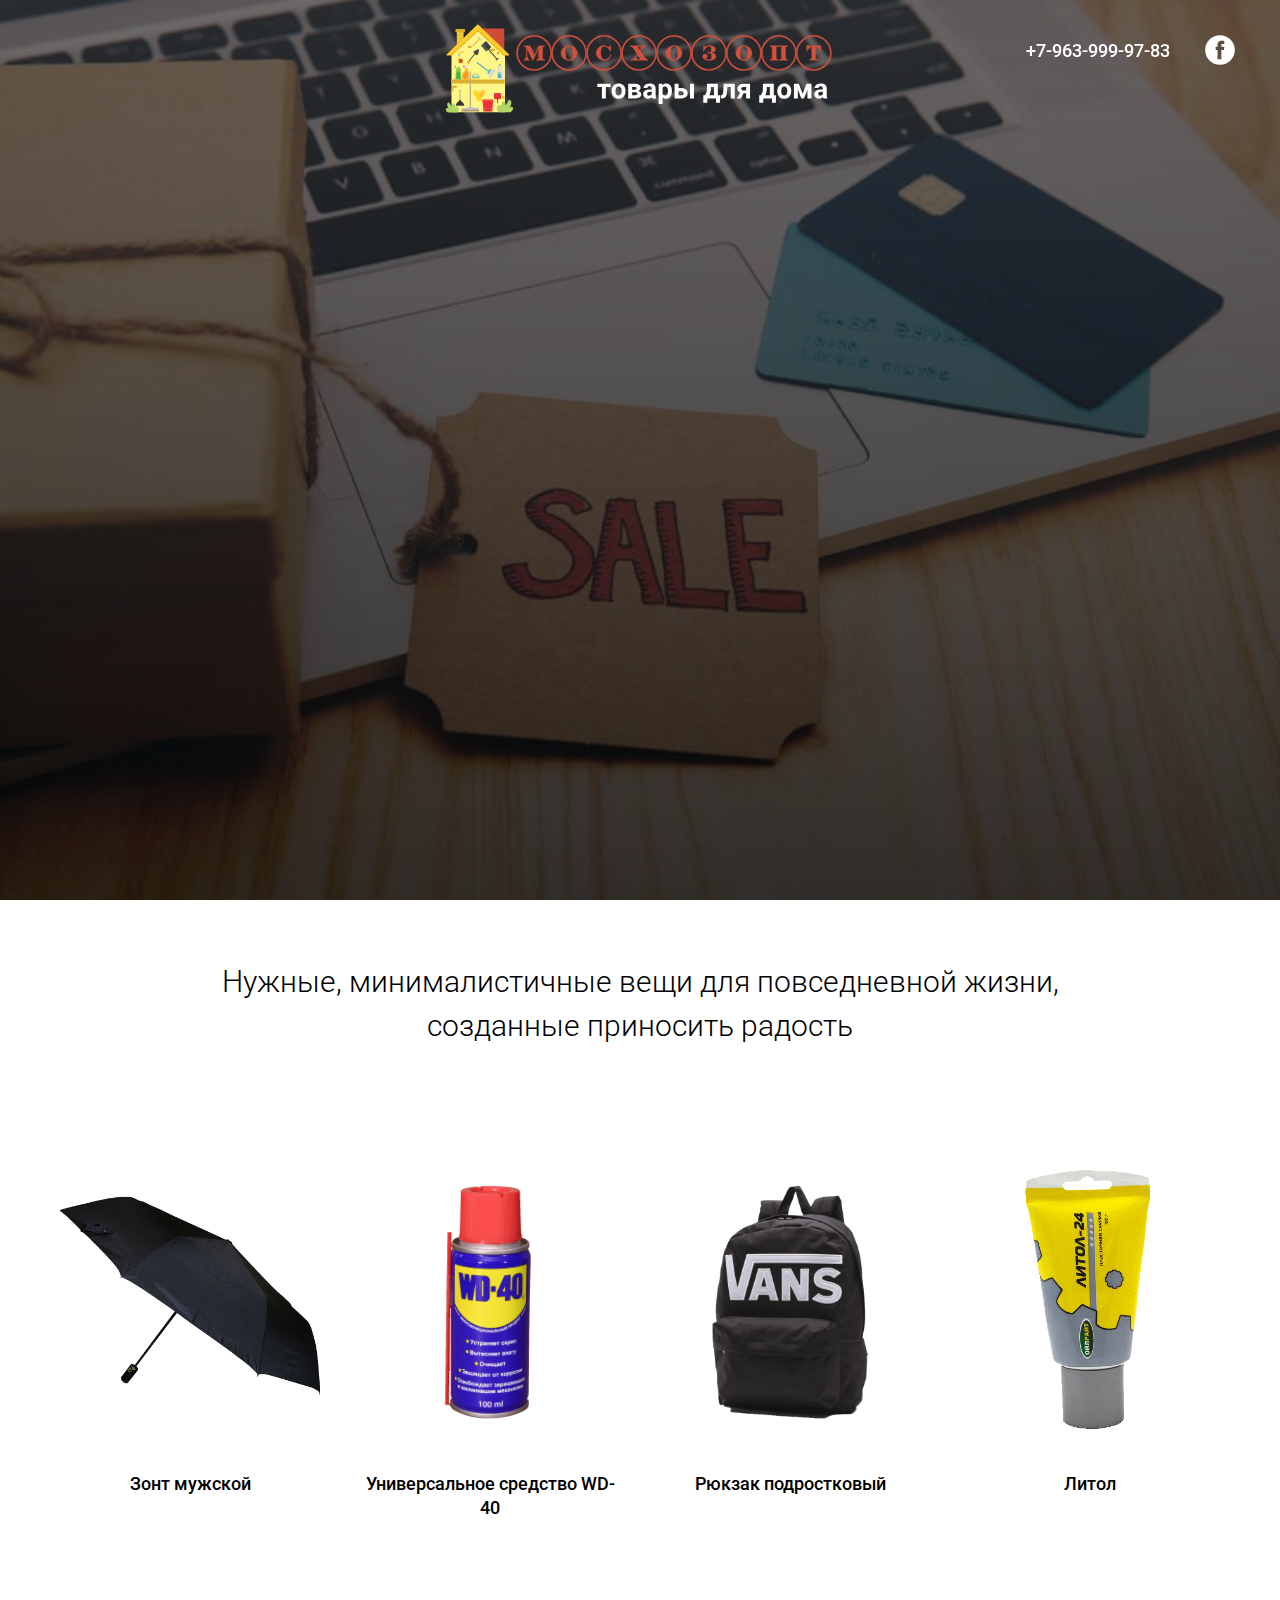
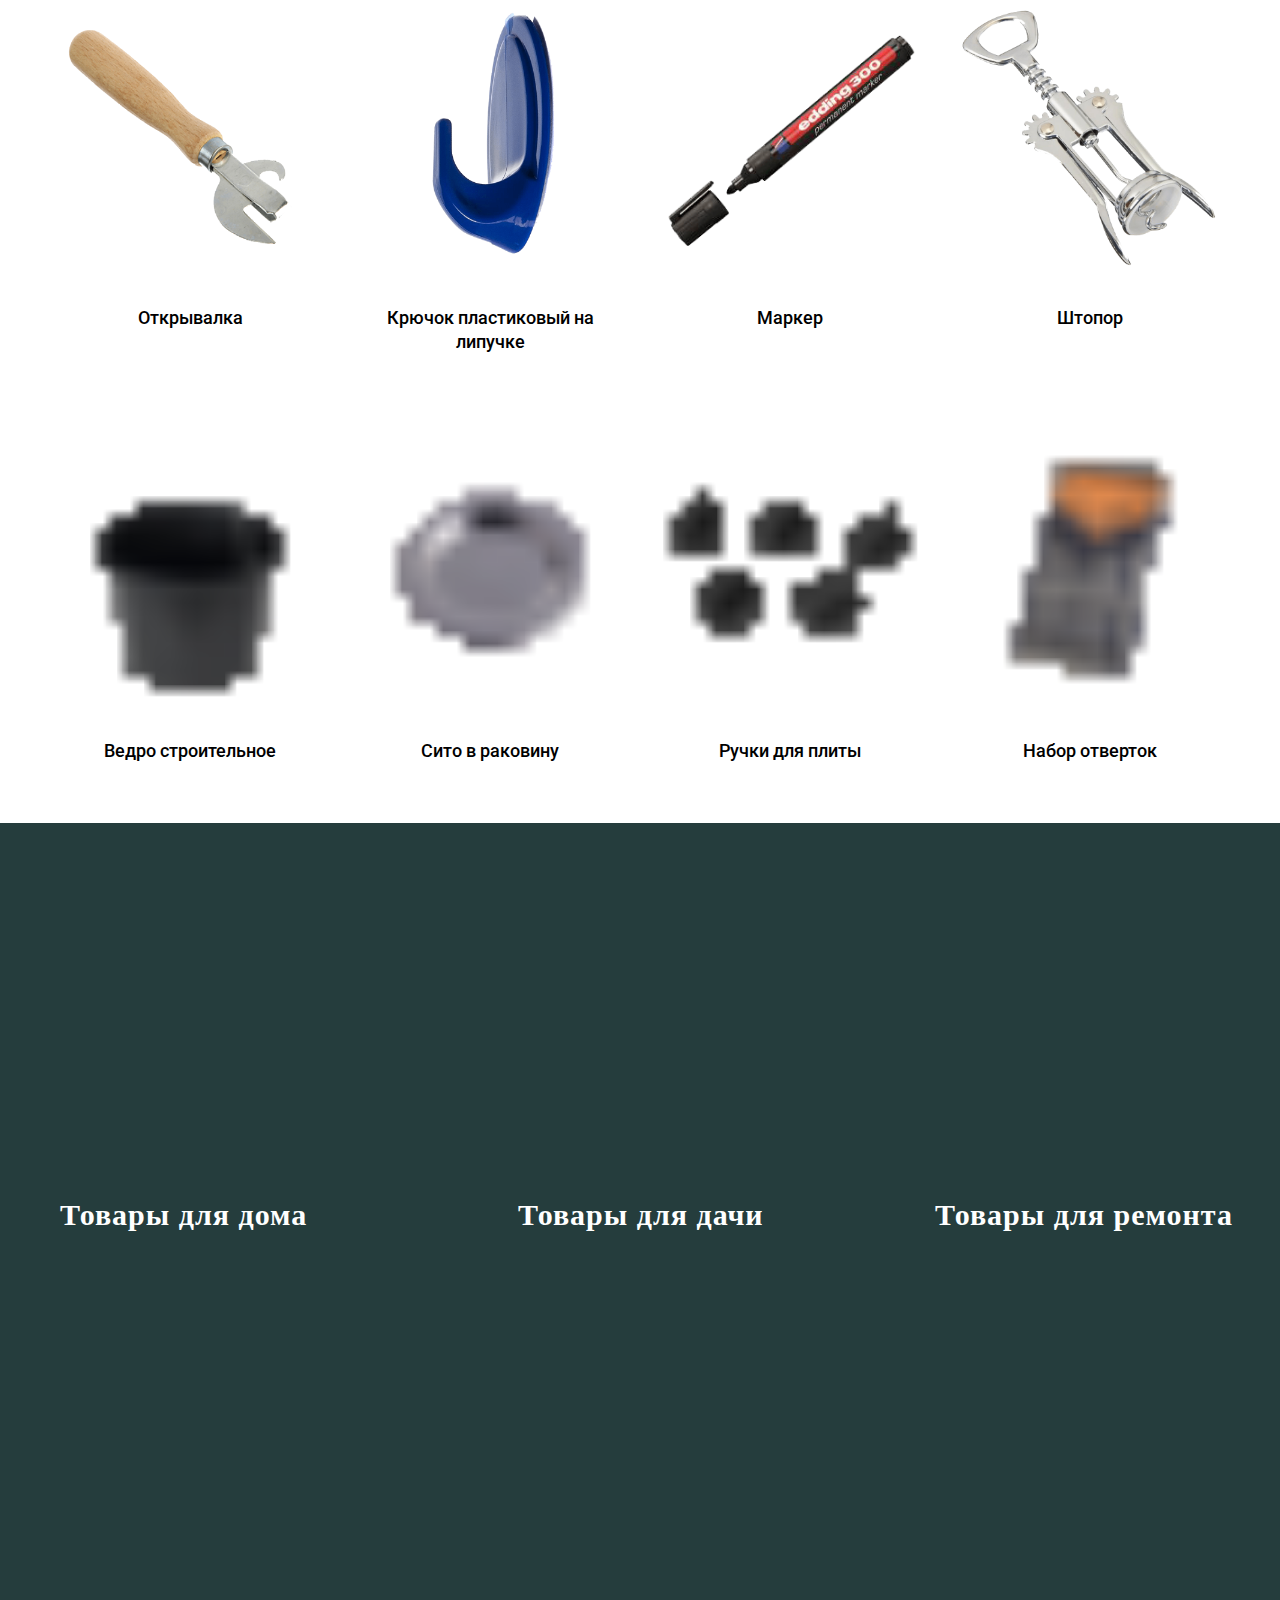
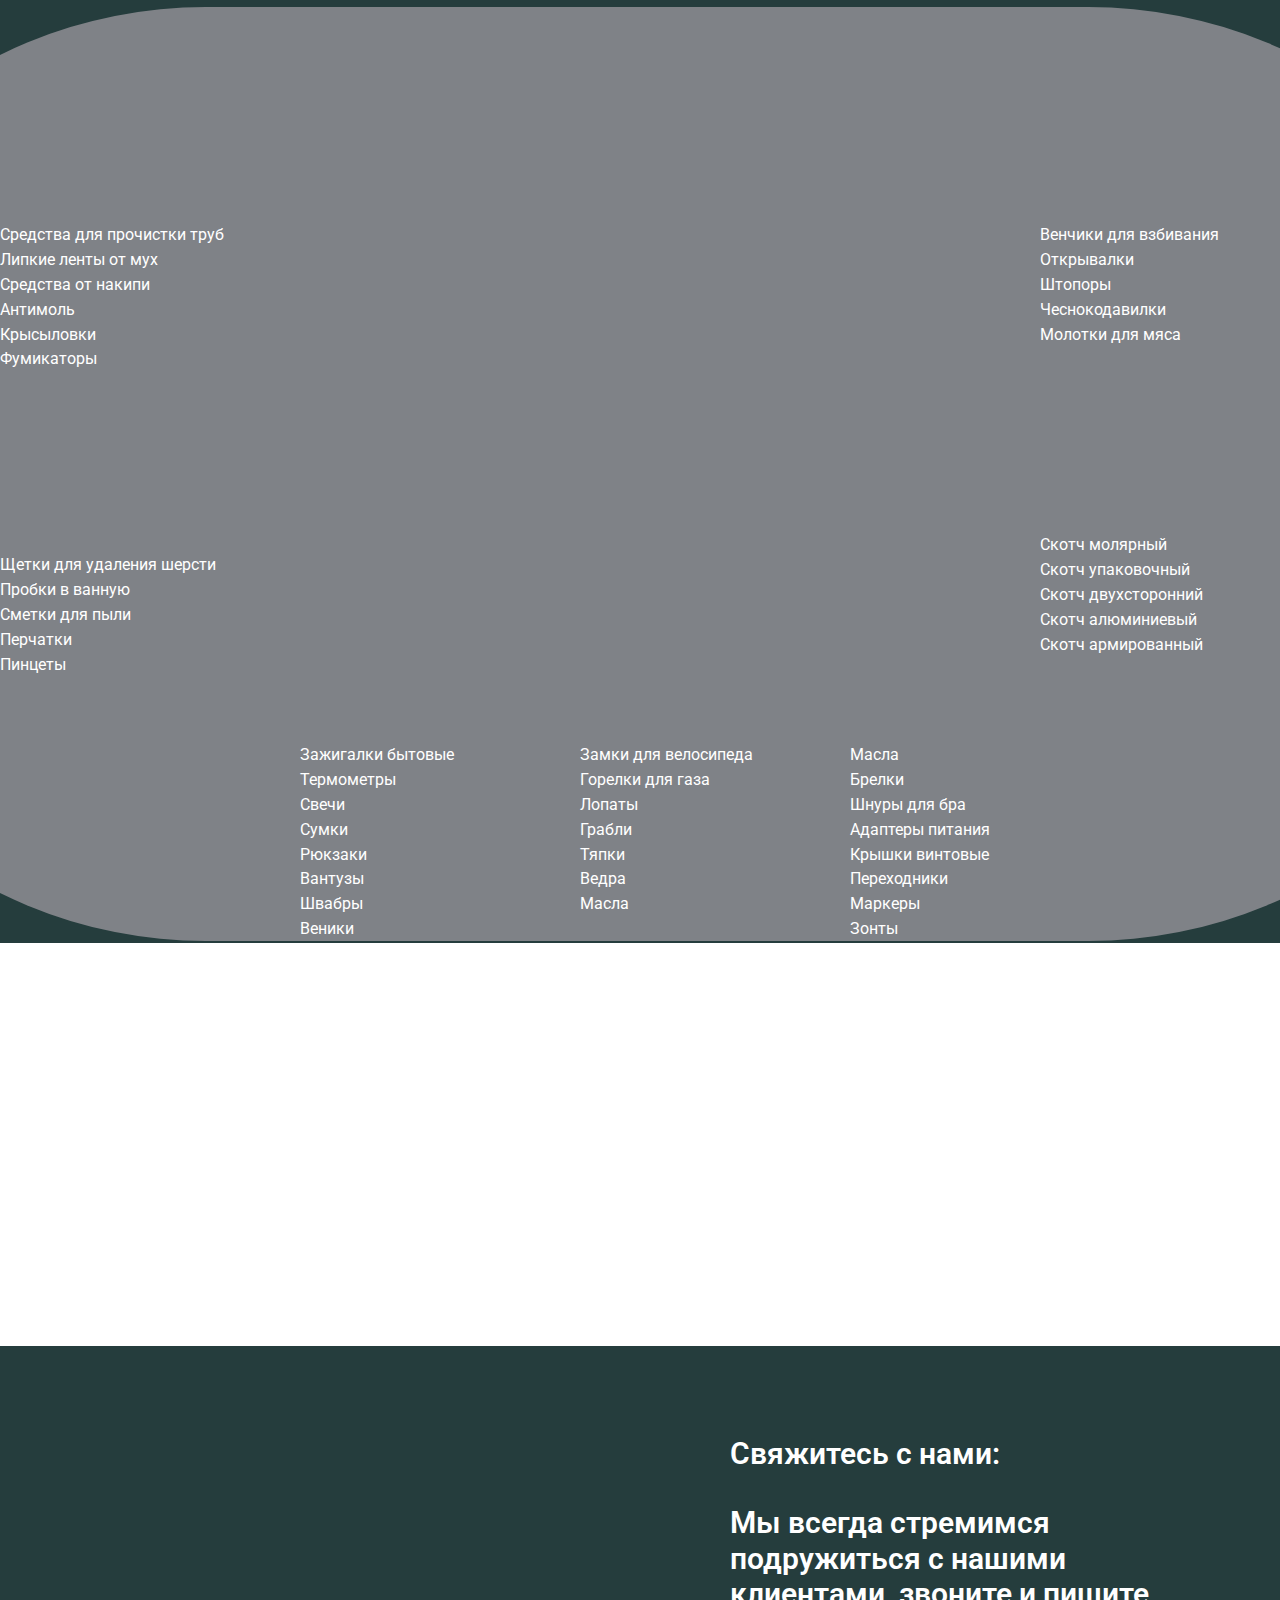
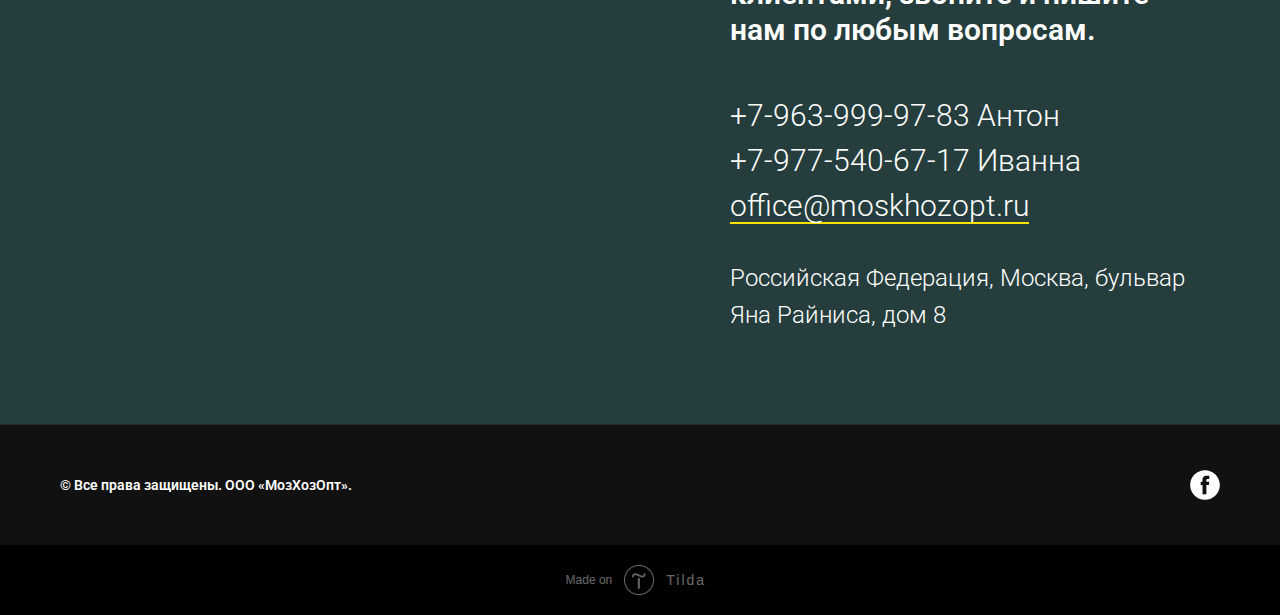
==== commit 991c6007: "Update index.html" ====
--- a/index.html
+++ b/index.html
@@ -1,4 +1,4 @@
-<!DOCTYPE html><html> <head><meta charset="utf-8" /><meta http-equiv="Content-Type" content="text/html; charset=utf-8" /><meta name="viewport" content="width=device-width, initial-scale=1.0" /><title>ООО «МосХозОпт»</title><meta property="og:url" content="http://moskhozopt.ru" /><meta property="og:title" content="ООО «МосХозОпт»" /><meta property="og:description" content="Продажа товаров для дома" /><meta property="og:type" content="website" /><meta property="og:image" content="images/tild3662-6638-4365-b465-393335643562__sale-tag-online-shop.jpg" /><meta property="fb:app_id" content="257953674358265" /><meta name="format-detection" content="telephone=no" /><meta http-equiv="x-dns-prefetch-control" content="on"><meta name="description" content="Продажа товаров для дома" /><link rel="canonical" href="http://moskhozopt.ru/"><link rel="shortcut icon" href="images/tild6330-6539-4261-b637-376363336465__favicon.ico" type="image/x-icon" /><link rel="apple-touch-icon" href="images/tild3832-3737-4364-b265-376137336366__logofb.png"><link rel="apple-touch-icon" sizes="76x76" href="images/tild3832-3737-4364-b265-376137336366__logofb.png"><link rel="apple-touch-icon" sizes="152x152" href="images/tild3832-3737-4364-b265-376137336366__logofb.png"><link rel="apple-touch-startup-image" href="images/tild3832-3737-4364-b265-376137336366__logofb.png"><meta name="msapplication-TileColor" content="#000000"><meta name="msapplication-TileImage" content="images/tild3230-6561-4031-b730-633663396433__logofb.png"><!-- Assets --><link rel="stylesheet" href="css/tilda-grid-3.0.min.css" type="text/css" media="all" /><link rel="stylesheet" href="css/tilda-blocks-2.12.css?t=1535302714" type="text/css" media="all" /><link rel="stylesheet" href="css/tilda-animation-1.0.min.css" type="text/css" media="all" /><link rel="stylesheet" href="css/tilda-slds-1.4.min.css" type="text/css" media="all" /><link rel="stylesheet" href="css/tilda-popup-1.1.min.css" type="text/css" media="all" /><link rel="stylesheet" href="css/tilda-zoom-2.0.min.css" type="text/css" media="all" /><script src="js/jquery-1.10.2.min.js"></script><script src="js/tilda-scripts-2.8.min.js"></script><script src="js/tilda-blocks-2.7.js?t=1535302714"></script><script src="js/lazyload-1.3.min.js"></script><script src="js/tilda-animation-1.0.min.js"></script><script src="js/tilda-slds-1.4.min.js"></script><script src="js/hammer.min.js"></script><script src="js/tilda-products-1.0.min.js"></script><script src="js/tilda-zoom-2.0.min.js"></script><script src="js/tilda-animation-sbs-1.0.min.js"></script><script src="js/tilda-map-1.0.min.js"></script><script type="text/javascript">window.dataLayer = window.dataLayer || [];</script></head><body class="t-body" style="margin:0;"><!--allrecords--><!-- Yandex.Metrika counter -->
+<!DOCTYPE html><html> <head><meta charset="utf-8" /><meta http-equiv="Content-Type" content="text/html; charset=utf-8" /><meta name="yandex-verification" content="89b7958257a49470" /><meta name='wmail-verification' content='268e3c1d66a4ace5139222e1cfaa4644' /><meta name="google-site-verification" content="SHEt1pvo2bZIDFSvXOnIrW-egy7zWQ4JTrQF_eLvVQI" /><meta name="viewport" content="width=device-width, initial-scale=1.0" /><title>ООО «МосХозОпт»</title><meta property="og:url" content="http://moskhozopt.ru" /><meta property="og:title" content="ООО «МосХозОпт»" /><meta property="og:description" content="Продажа товаров для дома" /><meta property="og:type" content="website" /><meta property="og:image" content="images/tild3662-6638-4365-b465-393335643562__sale-tag-online-shop.jpg" /><meta property="fb:app_id" content="257953674358265" /><meta name="format-detection" content="telephone=no" /><meta http-equiv="x-dns-prefetch-control" content="on"><meta name="description" content="Продажа товаров для дома" /><link rel="canonical" href="http://moskhozopt.ru/"><link rel="shortcut icon" href="images/tild6330-6539-4261-b637-376363336465__favicon.ico" type="image/x-icon" /><link rel="apple-touch-icon" href="images/tild3832-3737-4364-b265-376137336366__logofb.png"><link rel="apple-touch-icon" sizes="76x76" href="images/tild3832-3737-4364-b265-376137336366__logofb.png"><link rel="apple-touch-icon" sizes="152x152" href="images/tild3832-3737-4364-b265-376137336366__logofb.png"><link rel="apple-touch-startup-image" href="images/tild3832-3737-4364-b265-376137336366__logofb.png"><meta name="msapplication-TileColor" content="#000000"><meta name="msapplication-TileImage" content="images/tild3230-6561-4031-b730-633663396433__logofb.png"><!-- Assets --><link rel="stylesheet" href="css/tilda-grid-3.0.min.css" type="text/css" media="all" /><link rel="stylesheet" href="css/tilda-blocks-2.12.css?t=1535302714" type="text/css" media="all" /><link rel="stylesheet" href="css/tilda-animation-1.0.min.css" type="text/css" media="all" /><link rel="stylesheet" href="css/tilda-slds-1.4.min.css" type="text/css" media="all" /><link rel="stylesheet" href="css/tilda-popup-1.1.min.css" type="text/css" media="all" /><link rel="stylesheet" href="css/tilda-zoom-2.0.min.css" type="text/css" media="all" /><script src="js/jquery-1.10.2.min.js"></script><script src="js/tilda-scripts-2.8.min.js"></script><script src="js/tilda-blocks-2.7.js?t=1535302714"></script><script src="js/lazyload-1.3.min.js"></script><script src="js/tilda-animation-1.0.min.js"></script><script src="js/tilda-slds-1.4.min.js"></script><script src="js/hammer.min.js"></script><script src="js/tilda-products-1.0.min.js"></script><script src="js/tilda-zoom-2.0.min.js"></script><script src="js/tilda-animation-sbs-1.0.min.js"></script><script src="js/tilda-map-1.0.min.js"></script><script type="text/javascript">window.dataLayer = window.dataLayer || [];</script></head><body class="t-body" style="margin:0;"><!--allrecords--><!-- Yandex.Metrika counter -->
 <script type="text/javascript" >
     (function (d, w, c) {
         (w[c] = w[c] || []).push(function() {
@@ -35,7 +35,7 @@
 $(document).ready(function() { t446_setBg('63227208');
 });</script><script type="text/javascript"> $(document).ready(function() { t446_createMobileMenu('63227208'); }); </script> </div><div id="rec63227310" class="r t-rec" style=" " data-animationappear="off" data-record-type="206" ><!-- cover --><div class="t-cover" id="recorddiv63227310" bgimgfield="img" style="height:100vh; background-image:url('images/tild6438-6462-4466-a234-376137626261__-__resize__20x__hero.jpg');" ><div class="t-cover__carrier" id="coverCarry63227310" data-content-cover-id="63227310" data-content-cover-bg="images/tild6438-6462-4466-a234-376137626261__hero.jpg" data-content-cover-height="100vh" data-content-cover-parallax="fixed" style="background-image:url('');height:100vh; "></div> <div class="t-cover__filter" style="height:100vh;background-image: -moz-linear-gradient(top, rgba(56,52,52,0.70), rgba(0,0,0,0.80));background-image: -webkit-linear-gradient(top, rgba(56,52,52,0.70), rgba(0,0,0,0.80));background-image: -o-linear-gradient(top, rgba(56,52,52,0.70), rgba(0,0,0,0.80));background-image: -ms-linear-gradient(top, rgba(56,52,52,0.70), rgba(0,0,0,0.80));background-image: linear-gradient(top, rgba(56,52,52,0.70), rgba(0,0,0,0.80));filter: progid:DXImageTransform.Microsoft.gradient(startColorStr='#4c383434', endColorstr='#33000000');"></div><div class="t-container"> <div class="t-col t-col_12"><div class="t-cover__wrapper t-valign_middle" style="height:100vh; position: relative;z-index: 1;"> <div class="t183"> <div data-hook-content="covercontent"> <div class="t183__wrapper"> <h1 class="t183__title t-title t-title_xl t-animate" data-animate-style="fadeinup" data-animate-group="yes" style="" field="title">Оптовая и розничная продажа товаров для дома</h1> <div class="t183__buttons"> <a href="#contact" target="" class="t-btn t-animate" data-animate-style="fadeinleft" data-animate-group="yes" style="color:#000000;background-color:#ffe100;border-radius:100px; -moz-border-radius:100px; -webkit-border-radius:100px;"><table style="width:100%; height:100%;"><tr><td>Свяжитесь с нами!</td></tr></table></a> <a href="https://yadi.sk/i/1ePX-Gzl3aZiZb" target="" class="t-btn t-animate" data-animate-style="fadeinleft" data-animate-group="yes" style="color:#ffffff;border:2px solid #ffffff;border-radius:100px; -moz-border-radius:100px; -webkit-border-radius:100px;"><table style="width:100%; height:100%;"><tr><td>Скачать прайс лист!</td></tr></table></a> </div> </div> </div> </div> </div> </div> </div> </div> <style>#rec63227310 .t-btn:not(.t-animate_no-hover):hover{ background-color: #ababab !important; color: #ffffff !important;	}	#rec63227310 .t-btn:not(.t-animate_no-hover){ -webkit-transition: background-color 0.2s ease-in-out, color 0.2s ease-in-out, border-color 0.2s ease-in-out, box-shadow 0.2s ease-in-out; transition: background-color 0.2s ease-in-out, color 0.2s ease-in-out, border-color 0.2s ease-in-out, box-shadow 0.2s ease-in-out;	}</style></div><div id="rec63227211" class="r t-rec t-rec_pt_60 t-rec_pb_60" style="padding-top:60px;padding-bottom:60px; " data-record-type="474" ><!-- T474 --><div class="t474"> <div class="t-container t-align_center"> <div class="t-col t-col_10 t-prefix_1"> <div class="t474__descr t-descr t-descr_xxxl t-margin_auto" field="descr" style="">Нужные, минималистичные вещи для повседневной жизни, созданные приносить радость</div> </div> </div></div></div><div id="rec63227212" class="r t-rec t-rec_pt_60 t-rec_pb_60" style="padding-top:60px;padding-bottom:60px; " data-animationappear="off" data-record-type="754" ><!-- t754 --><div class="t754"><div class="t-container t754__container_mobile-grid"> <div class="t754__col t-col t-col_3 t-align_center t-item t754__col_mobile-grid js-product" data-product-lid="1500032524080"> <div class="t754__content"> <div class="t754__imgwrapper " style="padding-bottom:103.84615384615%;"> <div class="t754__bgimg t-bgimg js-product-img" data-original="images/tild6633-6539-4534-b334-653130313937__7.png" style="background-image:url('images/tild6633-6539-4534-b334-653130313937__-__resize__20x__7.png');" role="img" aria-label="Зонт мужской" bgimgfield="li_gallery__1500032524080:::0"></div> </div> <div class="t754__textwrapper"> <div class="t754__title t-name t-name_xs js-product-name" field="li_title__1500032524080" style="font-size:18px;font-weight:500;padding-top:15px;" >Зонт мужской</div> </div> </div> </div> <div class="t754__col t-col t-col_3 t-align_center t-item t754__col_mobile-grid js-product" data-product-lid="1497456130776"> <div class="t754__content"> <div class="t754__imgwrapper " style="padding-bottom:103.84615384615%;"> <div class="t754__bgimg t-bgimg js-product-img" data-original="images/tild6266-6565-4638-b462-656263313266__2.png" style="background-image:url('images/tild6266-6565-4638-b462-656263313266__-__resize__20x__2.png');" role="img" aria-label="Универсальное средство WD-40" bgimgfield="li_gallery__1497456130776:::0"></div> </div> <div class="t754__textwrapper"> <div class="t754__title t-name t-name_xs js-product-name" field="li_title__1497456130776" style="font-size:18px;font-weight:500;padding-top:15px;" >Универсальное средство WD-40<br /></div> </div> </div> </div> <div class="t754__col t-col t-col_3 t-align_center t-item t754__col_mobile-grid js-product" data-product-lid="1498486301712"> <div class="t754__content"> <div class="t754__imgwrapper " style="padding-bottom:103.84615384615%;"> <div class="t754__bgimg t-bgimg js-product-img" data-original="images/tild3138-3535-4239-b566-346562303938__14.png" style="background-image:url('images/tild3138-3535-4239-b566-346562303938__-__resize__20x__14.png');" role="img" aria-label="Рюкзак подростковый" bgimgfield="li_gallery__1498486301712:::0"></div> </div> <div class="t754__textwrapper"> <div class="t754__title t-name t-name_xs js-product-name" field="li_title__1498486301712" style="font-size:18px;font-weight:500;padding-top:15px;" >Рюкзак подростковый</div> </div> </div> </div> <div class="t754__col t-col t-col_3 t-align_center t-item t754__col_mobile-grid js-product" data-product-lid="1498486363994"> <div class="t754__content"> <div class="t754__imgwrapper " style="padding-bottom:103.84615384615%;"> <div class="t754__bgimg t-bgimg js-product-img" data-original="images/tild6338-6332-4566-b534-626662346630__10.png" style="background-image:url('images/tild6338-6332-4566-b534-626662346630__-__resize__20x__10.png');" role="img" aria-label="Литол" bgimgfield="li_gallery__1498486363994:::0"></div> </div> <div class="t754__textwrapper"> <div class="t754__title t-name t-name_xs js-product-name" field="li_title__1498486363994" style="font-size:18px;font-weight:500;padding-top:15px;" >Литол</div> </div> </div> </div> <div class="t-clear t754__separator" style="margin-bottom:80px;"></div> <div class="t754__col t-col t-col_3 t-align_center t-item t754__col_mobile-grid js-product" data-product-lid="1500032522305"> <div class="t754__content"> <div class="t754__imgwrapper " style="padding-bottom:103.84615384615%;"> <div class="t754__bgimg t-bgimg js-product-img" data-original="images/tild3761-6137-4734-b839-343235636232__4.png" style="background-image:url('images/tild3761-6137-4734-b839-343235636232__-__resize__20x__4.png');" role="img" aria-label="Открывалка" bgimgfield="li_gallery__1500032522305:::0"></div> </div> <div class="t754__textwrapper"> <div class="t754__title t-name t-name_xs js-product-name" field="li_title__1500032522305" style="font-size:18px;font-weight:500;padding-top:15px;" >Открывалка</div> </div> </div> </div> <div class="t754__col t-col t-col_3 t-align_center t-item t754__col_mobile-grid js-product" data-product-lid="1500032520732"> <div class="t754__content"> <div class="t754__imgwrapper " style="padding-bottom:103.84615384615%;"> <div class="t754__bgimg t-bgimg js-product-img" data-original="images/tild6466-6261-4734-a630-323233376561__8.png" style="background-image:url('images/tild6466-6261-4734-a630-323233376561__-__resize__20x__8.png');" role="img" aria-label="Крючок пластиковый на липучке" bgimgfield="li_gallery__1500032520732:::0"></div> </div> <div class="t754__textwrapper"> <div class="t754__title t-name t-name_xs js-product-name" field="li_title__1500032520732" style="font-size:18px;font-weight:500;padding-top:15px;" >Крючок пластиковый на липучке</div> </div> </div> </div> <div class="t754__col t-col t-col_3 t-align_center t-item t754__col_mobile-grid js-product" data-product-lid="1500040769042"> <div class="t754__content"> <div class="t754__imgwrapper " style="padding-bottom:103.84615384615%;"> <div class="t754__bgimg t-bgimg js-product-img" data-original="images/tild6235-3830-4261-a638-666134343237__5.png" style="background-image:url('images/tild6235-3830-4261-a638-666134343237__-__resize__20x__5.png');" role="img" aria-label="Маркер" bgimgfield="li_gallery__1500040769042:::0"></div> </div> <div class="t754__textwrapper"> <div class="t754__title t-name t-name_xs js-product-name" field="li_title__1500040769042" style="font-size:18px;font-weight:500;padding-top:15px;" >Маркер</div> </div> </div> </div> <div class="t754__col t-col t-col_3 t-align_center t-item t754__col_mobile-grid js-product" data-product-lid="1500040095407"> <div class="t754__content"> <div class="t754__imgwrapper " style="padding-bottom:103.84615384615%;"> <div class="t754__bgimg t-bgimg js-product-img" data-original="images/tild3365-6532-4930-b138-303033653939__6.png" style="background-image:url('images/tild3365-6532-4930-b138-303033653939__-__resize__20x__6.png');" role="img" aria-label="Штопор" bgimgfield="li_gallery__1500040095407:::0"></div> </div> <div class="t754__textwrapper"> <div class="t754__title t-name t-name_xs js-product-name" field="li_title__1500040095407" style="font-size:18px;font-weight:500;padding-top:15px;" >Штопор</div> </div> </div> </div> <div class="t-clear t754__separator" style="margin-bottom:80px;"></div> <div class="t754__col t-col t-col_3 t-align_center t-item t754__col_mobile-grid js-product" data-product-lid="1500045030689"> <div class="t754__content"> <div class="t754__imgwrapper " style="padding-bottom:103.84615384615%;"> <div class="t754__bgimg t-bgimg js-product-img" data-original="images/tild6537-3939-4133-b637-646536383466__11.png" style="background-image:url('images/tild6537-3939-4133-b637-646536383466__-__resize__20x__11.png');" role="img" aria-label="Ведро строительное" bgimgfield="li_gallery__1500045030689:::0"></div> </div> <div class="t754__textwrapper"> <div class="t754__title t-name t-name_xs js-product-name" field="li_title__1500045030689" style="font-size:18px;font-weight:500;padding-top:15px;" >Ведро строительное</div> </div> </div> </div> <div class="t754__col t-col t-col_3 t-align_center t-item t754__col_mobile-grid js-product" data-product-lid="1500045025707"> <div class="t754__content"> <div class="t754__imgwrapper " style="padding-bottom:103.84615384615%;"> <div class="t754__bgimg t-bgimg js-product-img" data-original="images/tild3461-6435-4338-a631-376561653963__13.png" style="background-image:url('images/tild3461-6435-4338-a631-376561653963__-__resize__20x__13.png');" role="img" aria-label="Сито в раковину" bgimgfield="li_gallery__1500045025707:::0"></div> </div> <div class="t754__textwrapper"> <div class="t754__title t-name t-name_xs js-product-name" field="li_title__1500045025707" style="font-size:18px;font-weight:500;padding-top:15px;" >Сито в раковину</div> </div> </div> </div> <div class="t754__col t-col t-col_3 t-align_center t-item t754__col_mobile-grid js-product" data-product-lid="1500045023196"> <div class="t754__content"> <div class="t754__imgwrapper " style="padding-bottom:103.84615384615%;"> <div class="t754__bgimg t-bgimg js-product-img" data-original="images/tild3635-6339-4561-a465-373864373838__9.png" style="background-image:url('images/tild3635-6339-4561-a465-373864373838__-__resize__20x__9.png');" role="img" aria-label="Ручки для плиты" bgimgfield="li_gallery__1500045023196:::0"></div> </div> <div class="t754__textwrapper"> <div class="t754__title t-name t-name_xs js-product-name" field="li_title__1500045023196" style="font-size:18px;font-weight:500;padding-top:15px;" >Ручки для плиты</div> </div> </div> </div> <div class="t754__col t-col t-col_3 t-align_center t-item t754__col_mobile-grid js-product" data-product-lid="1500045028627"> <div class="t754__content"> <div class="t754__imgwrapper " style="padding-bottom:103.84615384615%;"> <div class="t754__bgimg t-bgimg js-product-img" data-original="images/tild3434-3238-4561-a265-393866353765__3.png" style="background-image:url('images/tild3434-3238-4561-a265-393866353765__-__resize__20x__3.png');" role="img" aria-label="Набор отверток" bgimgfield="li_gallery__1500045028627:::0"></div> </div> <div class="t754__textwrapper"> <div class="t754__title t-name t-name_xs js-product-name" field="li_title__1500045028627" style="font-size:18px;font-weight:500;padding-top:15px;" >Набор отверток</div> </div> </div> </div></div> </div><script type="text/javascript">$(document).ready(function(){ setTimeout(function(){ t754__init('63227212'); }, 500);
 });</script><style type="text/css"> #rec63227212 .t-slds__bullet_active .t-slds__bullet_body { background-color: #222 !important; } #rec63227212 .t-slds__bullet:hover .t-slds__bullet_body { background-color: #222 !important; }</style></div><div id="rec63768397" class="r t-rec" style=" " data-animationappear="off" data-record-type="396" ><!-- T396 --><style>#rec63768397 .t396__artboard{min-height: 1720px;height: 100vh; background-color: #253d3d;}#rec63768397 .t396__filter{min-height: 1720px;height: 100vh;}#rec63768397 .t396__carrier{min-height: 1720px;height: 100vh;background-position: center center;background-attachment: scroll;background-size:cover;background-repeat:no-repeat;}@media screen and (max-width: 1199px){#rec63768397 .t396__artboard{min-height: 1100px;}#rec63768397 .t396__filter{min-height: 1100px;}#rec63768397 .t396__carrier{min-height: 1100px;background-attachment:scroll;}}@media screen and (max-width: 959px){#rec63768397 .t396__artboard{min-height: 1140px;}#rec63768397 .t396__filter{min-height: 1140px;}#rec63768397 .t396__carrier{min-height: 1140px;}}@media screen and (max-width: 639px){#rec63768397 .t396__artboard{min-height: 1330px;}#rec63768397 .t396__filter{min-height: 1330px;}#rec63768397 .t396__carrier{min-height: 1330px;}}@media screen and (max-width: 479px){#rec63768397 .t396__artboard{min-height: 1580px;}#rec63768397 .t396__filter{min-height: 1580px;}#rec63768397 .t396__carrier{min-height: 1580px;}}#rec63768397 .tn-elem[data-elem-id="1526459986130"]{z-index:2;top: 480px;left: calc(50% - 600px + -90px);width:480px;}#rec63768397 .tn-elem[data-elem-id="1526459986130"] .tn-atom{background-position:center center;border-color:transparent;border-style:solid;}@media screen and (max-width: 1199px){}@media screen and (max-width: 959px){}@media screen and (max-width: 639px){}@media screen and (max-width: 479px){}#rec63768397 .tn-elem[data-elem-id="1526459998925"]{z-index:3;top: 600px;left: calc(50% - 600px + 280px);width:110px;}#rec63768397 .tn-elem[data-elem-id="1526459998925"] .tn-atom{background-position:center center;border-color:transparent;border-style:solid;}@media screen and (max-width: 1199px){}@media screen and (max-width: 959px){}@media screen and (max-width: 639px){}@media screen and (max-width: 479px){}#rec63768397 .tn-elem[data-elem-id="1526460001024"]{z-index:4;top: 600px;left: calc(50% - 600px + 512px);width:110px;}#rec63768397 .tn-elem[data-elem-id="1526460001024"] .tn-atom{background-position:center center;border-color:transparent;border-style:solid;}@media screen and (max-width: 1199px){}@media screen and (max-width: 959px){}@media screen and (max-width: 639px){}@media screen and (max-width: 479px){}#rec63768397 .tn-elem[data-elem-id="1526460003452"]{z-index:5;top: 600px;left: calc(50% - 600px + 749px);width:90px;}#rec63768397 .tn-elem[data-elem-id="1526460003452"] .tn-atom{background-position:center center;border-color:transparent;border-style:solid;}@media screen and (max-width: 1199px){}@media screen and (max-width: 959px){}@media screen and (max-width: 639px){}@media screen and (max-width: 479px){}#rec63768397 .tn-elem[data-elem-id="1526460005363"]{z-index:6;top: 600px;left: calc(50% - 600px + 980px);width:100px;}#rec63768397 .tn-elem[data-elem-id="1526460005363"] .tn-atom{background-position:center center;border-color:transparent;border-style:solid;}@media screen and (max-width: 1199px){}@media screen and (max-width: 959px){}@media screen and (max-width: 639px){}@media screen and (max-width: 479px){}#rec63768397 .tn-elem[data-elem-id="1526460111416"]{z-index:7;top: 820px;left: calc(50% - 600px + 284px);width:90px;}#rec63768397 .tn-elem[data-elem-id="1526460111416"] .tn-atom{background-position:center center;border-color:transparent;border-style:solid;}@media screen and (max-width: 1199px){}@media screen and (max-width: 959px){}@media screen and (max-width: 639px){}@media screen and (max-width: 479px){}#rec63768397 .tn-elem[data-elem-id="1526460123389"]{z-index:8;top: 820px;left: calc(50% - 600px + 772px);width:80px;}#rec63768397 .tn-elem[data-elem-id="1526460123389"] .tn-atom{background-position:center center;border-color:transparent;border-style:solid;}@media screen and (max-width: 1199px){}@media screen and (max-width: 959px){}@media screen and (max-width: 639px){}@media screen and (max-width: 479px){}#rec63768397 .tn-elem[data-elem-id="1526460134098"]{z-index:9;top: 810px;left: calc(50% - 600px + 541px);width:70px;}#rec63768397 .tn-elem[data-elem-id="1526460134098"] .tn-atom{background-position:center center;border-color:transparent;border-style:solid;}@media screen and (max-width: 1199px){}@media screen and (max-width: 959px){}@media screen and (max-width: 639px){}@media screen and (max-width: 479px){}#rec63768397 .tn-elem[data-elem-id="1526463119656"]{z-index:10;top: 820px;left: calc(50% - 600px + 982px);width:70px;}#rec63768397 .tn-elem[data-elem-id="1526463119656"] .tn-atom{background-position:center center;border-color:transparent;border-style:solid;}@media screen and (max-width: 1199px){}@media screen and (max-width: 959px){}@media screen and (max-width: 639px){}@media screen and (max-width: 479px){}#rec63768397 .tn-elem[data-elem-id="1526463473862"]{color:#ffffff;z-index:11;top: 375px;left: calc(50% - 145px + 23px);width:290px;}#rec63768397 .tn-elem[data-elem-id="1526463473862"] .tn-atom{color:#ffffff;font-size:30px;font-family:'Source Code Pro';line-height:1.15;font-weight:600;letter-spacing:1px;background-position:center center;border-color:transparent;border-style:solid;}@media screen and (max-width: 1199px){}@media screen and (max-width: 959px){#rec63768397 .tn-elem[data-elem-id="1526463473862"] .tn-atom{font-size:16px;}}@media screen and (max-width: 639px){#rec63768397 .tn-elem[data-elem-id="1526463473862"] .tn-atom{font-size:14px;}}@media screen and (max-width: 479px){#rec63768397 .tn-elem[data-elem-id="1526463473862"]{text-align:center;}#rec63768397 .tn-elem[data-elem-id="1526463473862"] .tn-atom{font-size:12px;}}#rec63768397 .tn-elem[data-elem-id="1526463676424"]{color:#ffffff;z-index:12;top: 1000px;left: calc(50% - 600px + -40px);width:240px;}#rec63768397 .tn-elem[data-elem-id="1526463676424"] .tn-atom{color:#ffffff;font-size:16px;font-family:'Roboto';line-height:1.55;font-weight:400;background-position:center center;border-color:transparent;border-style:solid;}@media screen and (max-width: 1199px){}@media screen and (max-width: 959px){#rec63768397 .tn-elem[data-elem-id="1526463676424"] .tn-atom{font-size:14px;}}@media screen and (max-width: 639px){}@media screen and (max-width: 479px){}#rec63768397 .tn-elem[data-elem-id="1526463782748"]{color:#ffffff;z-index:13;top: 1330px;left: calc(50% - 600px + -40px);width:230px;}#rec63768397 .tn-elem[data-elem-id="1526463782748"] .tn-atom{color:#ffffff;font-size:16px;font-family:'Roboto';line-height:1.55;font-weight:400;background-position:center center;border-color:transparent;border-style:solid;}@media screen and (max-width: 1199px){}@media screen and (max-width: 959px){#rec63768397 .tn-elem[data-elem-id="1526463782748"] .tn-atom{font-size:14px;}}@media screen and (max-width: 639px){}@media screen and (max-width: 479px){}#rec63768397 .tn-elem[data-elem-id="1526464388515"]{color:#ffffff;z-index:14;top: 1000px;left: calc(50% - 600px + 1000px);width:210px;}#rec63768397 .tn-elem[data-elem-id="1526464388515"] .tn-atom{color:#ffffff;font-size:16px;font-family:'Roboto';line-height:1.55;font-weight:400;background-position:center center;border-color:transparent;border-style:solid;}@media screen and (max-width: 1199px){}@media screen and (max-width: 959px){#rec63768397 .tn-elem[data-elem-id="1526464388515"] .tn-atom{font-size:14px;}}@media screen and (max-width: 639px){}@media screen and (max-width: 479px){}#rec63768397 .tn-elem[data-elem-id="1526464983159"]{color:#ffffff;z-index:15;top: 1310px;left: calc(50% - 600px + 1000px);width:220px;}#rec63768397 .tn-elem[data-elem-id="1526464983159"] .tn-atom{color:#ffffff;font-size:16px;font-family:'Roboto';line-height:1.55;font-weight:400;background-position:center center;border-color:transparent;border-style:solid;}@media screen and (max-width: 1199px){}@media screen and (max-width: 959px){#rec63768397 .tn-elem[data-elem-id="1526464983159"] .tn-atom{font-size:14px;}}@media screen and (max-width: 639px){}@media screen and (max-width: 479px){}#rec63768397 .tn-elem[data-elem-id="1526466241090"]{z-index:1;top: calc(100vh - 934px + -2px);left: calc(50% - 908px + 7px);width:1816px;height:934px;}#rec63768397 .tn-elem[data-elem-id="1526466241090"] .tn-atom{border-radius:3000px;-webkit-transform:rotate(180deg); -moz-transform:rotate(180deg); transform:rotate(180deg);background-color:#7f8287;background-position:center center;border-color:transparent;border-style:solid;}@media screen and (max-width: 1199px){}@media screen and (max-width: 959px){}@media screen and (max-width: 639px){}@media screen and (max-width: 479px){}#rec63768397 .tn-elem[data-elem-id="1526553006710"]{color:#ffffff;z-index:17;top: 375px;left: calc(50% - 130px + -450px);width:260px;}#rec63768397 .tn-elem[data-elem-id="1526553006710"] .tn-atom{color:#ffffff;font-size:30px;font-family:'Source Code Pro';line-height:1.15;font-weight:600;letter-spacing:1px;background-position:center center;border-color:transparent;border-style:solid;}@media screen and (max-width: 1199px){}@media screen and (max-width: 959px){#rec63768397 .tn-elem[data-elem-id="1526553006710"] .tn-atom{font-size:16px;}}@media screen and (max-width: 639px){#rec63768397 .tn-elem[data-elem-id="1526553006710"] .tn-atom{font-size:14px;}}@media screen and (max-width: 479px){#rec63768397 .tn-elem[data-elem-id="1526553006710"]{text-align:center;}#rec63768397 .tn-elem[data-elem-id="1526553006710"] .tn-atom{font-size:12px;}}#rec63768397 .tn-elem[data-elem-id="1526553146586"]{color:#ffffff;z-index:18;top: 375px;left: calc(50% - 150px + 445px);width:300px;}#rec63768397 .tn-elem[data-elem-id="1526553146586"] .tn-atom{color:#ffffff;font-size:30px;font-family:'Source Code Pro';line-height:1.15;font-weight:600;letter-spacing:1px;background-position:center center;border-color:transparent;border-style:solid;}@media screen and (max-width: 1199px){}@media screen and (max-width: 959px){#rec63768397 .tn-elem[data-elem-id="1526553146586"] .tn-atom{font-size:16px;}}@media screen and (max-width: 639px){#rec63768397 .tn-elem[data-elem-id="1526553146586"] .tn-atom{font-size:14px;}}@media screen and (max-width: 479px){#rec63768397 .tn-elem[data-elem-id="1526553146586"]{text-align:center;}#rec63768397 .tn-elem[data-elem-id="1526553146586"] .tn-atom{font-size:12px;}}#rec63768397 .tn-elem[data-elem-id="1526553286655"]{z-index:19;top: 503px;left: calc(50% - 600px + 594px);width:10px;}#rec63768397 .tn-elem[data-elem-id="1526553286655"] .tn-atom{background-position:center center;border-color:transparent;border-style:solid;}@media screen and (max-width: 1199px){}@media screen and (max-width: 959px){}@media screen and (max-width: 639px){}@media screen and (max-width: 479px){}#rec63768397 .tn-elem[data-elem-id="1534592921045"]{color:#ffffff;z-index:20;top: 1520px;left: calc(50% - 600px + 260px);width:180px;}#rec63768397 .tn-elem[data-elem-id="1534592921045"] .tn-atom{color:#ffffff;font-size:16px;font-family:'Roboto';line-height:1.55;font-weight:400;background-position:center center;border-color:transparent;border-style:solid;}@media screen and (max-width: 1199px){}@media screen and (max-width: 959px){#rec63768397 .tn-elem[data-elem-id="1534592921045"] .tn-atom{font-size:14px;}}@media screen and (max-width: 639px){}@media screen and (max-width: 479px){}#rec63768397 .tn-elem[data-elem-id="1534592954217"]{color:#ffffff;z-index:21;top: 1520px;left: calc(50% - 600px + 540px);width:180px;}#rec63768397 .tn-elem[data-elem-id="1534592954217"] .tn-atom{color:#ffffff;font-size:16px;font-family:'Roboto';line-height:1.55;font-weight:400;background-position:center center;border-color:transparent;border-style:solid;}@media screen and (max-width: 1199px){}@media screen and (max-width: 959px){#rec63768397 .tn-elem[data-elem-id="1534592954217"] .tn-atom{font-size:14px;}}@media screen and (max-width: 639px){}@media screen and (max-width: 479px){}#rec63768397 .tn-elem[data-elem-id="1534593012852"]{color:#ffffff;z-index:22;top: 1520px;left: calc(50% - 600px + 810px);width:180px;}#rec63768397 .tn-elem[data-elem-id="1534593012852"] .tn-atom{color:#ffffff;font-size:16px;font-family:'Roboto';line-height:1.55;font-weight:400;background-position:center center;border-color:transparent;border-style:solid;}@media screen and (max-width: 1199px){}@media screen and (max-width: 959px){#rec63768397 .tn-elem[data-elem-id="1534593012852"] .tn-atom{font-size:14px;}}@media screen and (max-width: 639px){}@media screen and (max-width: 479px){}#rec63768397 .tn-elem[data-elem-id="1534874020100"]{z-index:23;top: 100px;left: calc(50% - 600px + 20px);width:1140px;}#rec63768397 .tn-elem[data-elem-id="1534874020100"] .tn-atom{background-position:center center;border-color:transparent;border-style:solid;}@media screen and (max-width: 1199px){}@media screen and (max-width: 959px){}@media screen and (max-width: 639px){}@media screen and (max-width: 479px){}</style> <div class='t396'><div class="t396__artboard" data-artboard-recid="63768397"	data-artboard-height="1720"	data-artboard-height-res-960="1100"	data-artboard-height-res-640="1140"	data-artboard-height-res-480="1330"	data-artboard-height-res-320="1580"	data-artboard-height_vh="100"	data-artboard-valign="stretch"	data-artboard-ovrflw=""	> <div class="t396__carrier" data-artboard-recid="63768397"></div> <div class="t396__filter" data-artboard-recid="63768397"></div> <div class='t396__elem tn-elem tn-elem__637683971526459986130' data-elem-id='1526459986130' data-elem-type='image'	data-field-top-value="480"	data-field-top-res-960-value="430"	data-field-top-res-640-value="280"	data-field-top-res-480-value="320"	data-field-top-res-320-value="320"	data-field-left-value="-90"	data-field-left-res-960-value="300"	data-field-left-res-640-value="50"	data-field-left-res-480-value="83"	data-field-left-res-320-value="-7"	data-field-width-value="480"	data-field-width-res-960-value="320"	data-field-width-res-640-value="800"	data-field-width-res-480-value="320"	data-field-width-res-320-value="370"	data-field-axisy-value="top"	data-field-axisx-value="left"	data-field-container-value="grid"	data-field-topunits-value=""	data-field-leftunits-value=""	data-field-heightunits-value=""	data-field-widthunits-value=""	data-animate-sbs-event="scroll" data-animate-sbs-trg="0.5" data-animate-sbs-trgofst="0" data-animate-sbs-opts="[{'mx':'0','my':'0','sx':'1','sy':'1','op':'1','ro':'0','bl':'0','di':'0'},{'mx':490,'my':560,'sx':2,'sy':2,'op':'1','ro':'0','bl':'0','di':600}]" > <div class='tn-atom' > <img class='tn-atom__img t-img' data-original='images/tild3230-3564-4463-a163-383237363265__262563-p4wkua-774.svg' alt='Дом' imgfield='tn_img_1526459986130'> </div> </div> <div class='t396__elem tn-elem tn-elem__637683971526459998925' data-elem-id='1526459998925' data-elem-type='image'	data-field-top-value="600"	data-field-top-res-960-value="370"	data-field-top-res-640-value="620"	data-field-top-res-480-value="280"	data-field-top-res-320-value="650"	data-field-left-value="280"	data-field-left-res-960-value="499"	data-field-left-res-640-value="289"	data-field-left-res-480-value="72"	data-field-left-res-320-value="72"	data-field-width-value="110"	data-field-width-res-960-value="130"	data-field-width-res-640-value="120"	data-field-width-res-480-value="90"	data-field-width-res-320-value="60"	data-field-axisy-value="top"	data-field-axisx-value="left"	data-field-container-value="grid"	data-field-topunits-value=""	data-field-leftunits-value=""	data-field-heightunits-value=""	data-field-widthunits-value=""	data-animate-sbs-event="scroll" data-animate-sbs-trg="0.5" data-animate-sbs-trgofst="0" data-animate-sbs-opts="[{'di':'0','mx':'0','my':'0','sx':'1','sy':'1','op':'1','ro':'0','bl':'0','fi':''},{'di':600,'mx':150,'my':520,'sx':1.2,'sy':1.2,'op':'1','ro':'0','bl':'0','fi':''}]" > <div class='tn-atom' > <img class='tn-atom__img t-img' data-original='images/tild3432-3332-4834-a333-656163613730__1.png' alt='Родок' imgfield='tn_img_1526459998925'> </div> </div> <div class='t396__elem tn-elem tn-elem__637683971526460001024' data-elem-id='1526460001024' data-elem-type='image'	data-field-top-value="600"	data-field-top-res-960-value="450"	data-field-top-res-640-value="610"	data-field-top-res-480-value="290"	data-field-top-res-320-value="640"	data-field-left-value="512"	data-field-left-res-960-value="222"	data-field-left-res-640-value="472"	data-field-left-res-480-value="355"	data-field-left-res-320-value="165"	data-field-width-value="110"	data-field-width-res-480-value="100"	data-field-width-res-320-value="100"	data-field-axisy-value="top"	data-field-axisx-value="left"	data-field-container-value="grid"	data-field-topunits-value=""	data-field-leftunits-value=""	data-field-heightunits-value=""	data-field-widthunits-value=""	data-animate-sbs-event="scroll" data-animate-sbs-trg="0.5" data-animate-sbs-trgofst="0" data-animate-sbs-opts="[{'di':'0','mx':'0','my':'0','sx':'1','sy':'1','op':'1','ro':'0','bl':'0','fi':''},{'di':600,'mx':20,'my':520,'sx':1.2,'sy':1.2,'op':'1','ro':'0','bl':'0','fi':''}]" > <div class='tn-atom' > <img class='tn-atom__img t-img' data-original='images/tild3432-3134-4535-a564-666262653561__2.png' alt='ВД-40' imgfield='tn_img_1526460001024'> </div> </div> <div class='t396__elem tn-elem tn-elem__637683971526460003452' data-elem-id='1526460003452' data-elem-type='image'	data-field-top-value="600"	data-field-top-res-960-value="625"	data-field-top-res-640-value="635"	data-field-top-res-480-value="375"	data-field-top-res-320-value="465"	data-field-left-value="749"	data-field-left-res-960-value="605"	data-field-left-res-640-value="415"	data-field-left-res-480-value="58"	data-field-left-res-320-value="128"	data-field-width-value="90"	data-field-width-res-960-value="80"	data-field-width-res-480-value="70"	data-field-width-res-320-value="70"	data-field-axisy-value="top"	data-field-axisx-value="left"	data-field-container-value="grid"	data-field-topunits-value=""	data-field-leftunits-value=""	data-field-heightunits-value=""	data-field-widthunits-value=""	data-animate-sbs-event="scroll" data-animate-sbs-trg="0.5" data-animate-sbs-trgofst="0" data-animate-sbs-opts="[{'di':'0','mx':'0','my':'0','sx':'1','sy':'1','op':'1','ro':'0','bl':'0','fi':''},{'di':600,'mx':-140,'my':520,'sx':1.2,'sy':1.2,'op':'1','ro':'0','bl':'0','fi':''}]" > <div class='tn-atom' > <img class='tn-atom__img t-img' data-original='images/tild3561-3338-4761-b635-383465636339__3.png' alt='Набор отверток' imgfield='tn_img_1526460003452'> </div> </div> <div class='t396__elem tn-elem tn-elem__637683971526460005363' data-elem-id='1526460005363' data-elem-type='image'	data-field-top-value="600"	data-field-top-res-960-value="790"	data-field-top-res-640-value="490"	data-field-top-res-480-value="470"	data-field-top-res-320-value="707"	data-field-left-value="980"	data-field-left-res-960-value="200"	data-field-left-res-640-value="380"	data-field-left-res-480-value="53"	data-field-left-res-320-value="68"	data-field-width-value="100"	data-field-width-res-960-value="90"	data-field-width-res-480-value="90"	data-field-width-res-320-value="50"	data-field-axisy-value="top"	data-field-axisx-value="left"	data-field-container-value="grid"	data-field-topunits-value=""	data-field-leftunits-value=""	data-field-heightunits-value=""	data-field-widthunits-value=""	data-animate-sbs-event="scroll" data-animate-sbs-trg="0.5" data-animate-sbs-trgofst="0" data-animate-sbs-opts="[{'di':'0','mx':'0','my':'0','sx':'1','sy':'1','op':'1','ro':'0','bl':'0','fi':''},{'di':600,'mx':-280,'my':520,'sx':1.2,'sy':1.2,'op':'1','ro':'0','bl':'0','fi':''}]" > <div class='tn-atom' > <img class='tn-atom__img t-img' data-original='images/tild6230-3364-4637-b239-626630353362__4.png' alt='Открывался' imgfield='tn_img_1526460005363'> </div> </div> <div class='t396__elem tn-elem tn-elem__637683971526460111416' data-elem-id='1526460111416' data-elem-type='image'	data-field-top-value="820"	data-field-top-res-960-value="790"	data-field-top-res-640-value="710"	data-field-top-res-480-value="390"	data-field-top-res-320-value="710"	data-field-left-value="284"	data-field-left-res-960-value="794"	data-field-left-res-640-value="264"	data-field-left-res-480-value="357"	data-field-left-res-320-value="178"	data-field-width-value="90"	data-field-width-res-960-value="120"	data-field-width-res-480-value="80"	data-field-width-res-320-value="60"	data-field-axisy-value="top"	data-field-axisx-value="left"	data-field-container-value="grid"	data-field-topunits-value=""	data-field-leftunits-value=""	data-field-heightunits-value=""	data-field-widthunits-value=""	data-animate-sbs-event="scroll" data-animate-sbs-trg="0.5" data-animate-sbs-trgofst="0" data-animate-sbs-opts="[{'mx':'0','my':'0','sx':'1','sy':'1','op':'1','ro':'0','bl':'0','di':'0'},{'di':400,'mx':140,'my':520,'sx':1.2,'sy':1.2,'op':'1','ro':'0','bl':'0','fi':''}]" > <div class='tn-atom' > <img class='tn-atom__img t-img' data-original='images/tild3639-3034-4239-b133-366162633237__5.png' alt='Маркер' imgfield='tn_img_1526460111416'> </div> </div> <div class='t396__elem tn-elem tn-elem__637683971526460123389' data-elem-id='1526460123389' data-elem-type='image'	data-field-top-value="820"	data-field-top-res-960-value="920"	data-field-top-res-640-value="850"	data-field-top-res-480-value="610"	data-field-top-res-320-value="563"	data-field-left-value="772"	data-field-left-res-960-value="260"	data-field-left-res-640-value="310"	data-field-left-res-480-value="63"	data-field-left-res-320-value="135"	data-field-width-value="80"	data-field-width-res-960-value="70"	data-field-width-res-480-value="70"	data-field-width-res-320-value="60"	data-field-axisy-value="top"	data-field-axisx-value="left"	data-field-container-value="grid"	data-field-topunits-value=""	data-field-leftunits-value=""	data-field-heightunits-value=""	data-field-widthunits-value=""	data-animate-sbs-event="scroll" data-animate-sbs-trg="0.5" data-animate-sbs-trgofst="0" data-animate-sbs-opts="[{'di':'0','mx':'0','my':'0','sx':'1','sy':'1','op':'1','ro':'0','bl':'0','fi':''},{'di':400,'mx':-170,'my':520,'sx':1.2,'sy':1.2,'op':'1','ro':'0','bl':'0','fi':''}]" > <div class='tn-atom' > <img class='tn-atom__img t-img' data-original='images/tild3364-3165-4331-b466-663234623431__7.png' alt='Зонт' imgfield='tn_img_1526460123389'> </div> </div> <div class='t396__elem tn-elem tn-elem__637683971526460134098' data-elem-id='1526460134098' data-elem-type='image'	data-field-top-value="810"	data-field-top-res-960-value="787"	data-field-top-res-640-value="807"	data-field-top-res-480-value="507"	data-field-top-res-320-value="787"	data-field-left-value="541"	data-field-left-res-960-value="464"	data-field-left-res-640-value="484"	data-field-left-res-480-value="357"	data-field-left-res-320-value="177"	data-field-width-value="70"	data-field-width-res-960-value="80"	data-field-width-res-480-value="80"	data-field-width-res-320-value="60"	data-field-axisy-value="top"	data-field-axisx-value="left"	data-field-container-value="grid"	data-field-topunits-value=""	data-field-leftunits-value=""	data-field-heightunits-value=""	data-field-widthunits-value=""	data-animate-sbs-event="scroll" data-animate-sbs-trg="0.5" data-animate-sbs-trgofst="0" data-animate-sbs-opts="[{'di':'0','mx':'0','my':'0','sx':'1','sy':'1','op':'1','ro':'0','bl':'0','fi':''},{'di':400,'mx':-20,'my':540,'sx':1.2,'sy':1.2,'op':'1','ro':'0','bl':'0','fi':''}]" > <div class='tn-atom' > <img class='tn-atom__img t-img' data-original='images/tild3363-6536-4939-b235-393238663433__6.png' alt='Штопор' imgfield='tn_img_1526460134098'> </div> </div> <div class='t396__elem tn-elem tn-elem__637683971526463119656' data-elem-id='1526463119656' data-elem-type='image'	data-field-top-value="820"	data-field-top-res-960-value="840"	data-field-top-res-640-value="790"	data-field-top-res-480-value="610"	data-field-top-res-320-value="773"	data-field-left-value="982"	data-field-left-res-960-value="555"	data-field-left-res-640-value="405"	data-field-left-res-480-value="358"	data-field-left-res-320-value="60"	data-field-width-value="70"	data-field-width-res-960-value="70"	data-field-width-res-480-value="70"	data-field-width-res-320-value="60"	data-field-axisy-value="top"	data-field-axisx-value="left"	data-field-container-value="grid"	data-field-topunits-value=""	data-field-leftunits-value=""	data-field-heightunits-value=""	data-field-widthunits-value=""	data-animate-sbs-event="scroll" data-animate-sbs-trg="0.5" data-animate-sbs-trgofst="0" data-animate-sbs-opts="[{'di':'0','mx':'0','my':'0','sx':'1','sy':'1','op':'1','ro':'0','bl':'0','fi':''},{'di':400,'mx':-280,'my':520,'sx':1.2,'sy':1.2,'op':'1','ro':'0','bl':'0','fi':''}]" > <div class='tn-atom' > <img class='tn-atom__img t-img' data-original='images/tild3139-3738-4737-b834-306539633037__8.png' alt='Крючок' imgfield='tn_img_1526463119656'> </div> </div> <div class='t396__elem tn-elem tn-elem__637683971526463473862' data-elem-id='1526463473862' data-elem-type='text'	data-field-top-value="375"	data-field-top-res-960-value="295"	data-field-top-res-640-value="215"	data-field-top-res-480-value="175"	data-field-top-res-320-value="186"	data-field-left-value="23"	data-field-left-res-960-value="3"	data-field-left-res-640-value="3"	data-field-left-res-480-value="4"	data-field-left-res-320-value="0"	data-field-width-value="290"	data-field-width-res-640-value="200"	data-field-width-res-480-value="160"	data-field-axisy-value="top"	data-field-axisx-value="center"	data-field-container-value="window"	data-field-topunits-value=""	data-field-leftunits-value=""	data-field-heightunits-value=""	data-field-widthunits-value="" > <h3 class='tn-atom' >Товары для дачи</h3> </div> <div class='t396__elem tn-elem tn-elem__637683971526463676424' data-elem-id='1526463676424' data-elem-type='text'	data-field-top-value="1000"	data-field-top-res-960-value="370"	data-field-top-res-640-value="280"	data-field-top-res-480-value="720"	data-field-top-res-320-value="860"	data-field-left-value="-40"	data-field-left-res-960-value="10"	data-field-left-res-640-value="30"	data-field-left-res-480-value="20"	data-field-left-res-320-value="20"	data-field-width-value="240"	data-field-axisy-value="top"	data-field-axisx-value="left"	data-field-container-value="grid"	data-field-topunits-value=""	data-field-leftunits-value=""	data-field-heightunits-value=""	data-field-widthunits-value="" > <div class='tn-atom' field='tn_text_1526463676424' ><b></b>Средства для прочистки труб<br> Липкие ленты от мух<br> Средства от накипи<br> Антимоль<br> Крысыловки<br> Фумикаторы<br></div> </div> <div class='t396__elem tn-elem tn-elem__637683971526463782748' data-elem-id='1526463782748' data-elem-type='text'	data-field-top-value="1330"	data-field-top-res-960-value="560"	data-field-top-res-640-value="620"	data-field-top-res-480-value="1000"	data-field-top-res-320-value="1460"	data-field-left-value="-40"	data-field-left-res-960-value="10"	data-field-left-res-640-value="30"	data-field-left-res-480-value="20"	data-field-left-res-320-value="120"	data-field-width-value="230"	data-field-axisy-value="top"	data-field-axisx-value="left"	data-field-container-value="grid"	data-field-topunits-value=""	data-field-leftunits-value=""	data-field-heightunits-value=""	data-field-widthunits-value="" > <div class='tn-atom' field='tn_text_1526463782748' ><b></b>Щетки для удаления шерсти<br>Пробки в ванную<br> Сметки для пыли<br> Перчатки<br>Пинцеты<br></div> </div> <div class='t396__elem tn-elem tn-elem__637683971526464388515' data-elem-id='1526464388515' data-elem-type='text'	data-field-top-value="1000"	data-field-top-res-960-value="380"	data-field-top-res-640-value="990"	data-field-top-res-480-value="1120"	data-field-top-res-320-value="1260"	data-field-left-value="1000"	data-field-left-res-960-value="730"	data-field-left-res-640-value="240"	data-field-left-res-480-value="20"	data-field-left-res-320-value="150"	data-field-width-value="210"	data-field-axisy-value="top"	data-field-axisx-value="left"	data-field-container-value="grid"	data-field-topunits-value=""	data-field-leftunits-value=""	data-field-heightunits-value=""	data-field-widthunits-value="" > <div class='tn-atom' field='tn_text_1526464388515' ><b></b>Венчики для взбивания<br> Открывалки<br> Штопоры<br> Чеснокодавилки<br> Молотки для мяса<br></div> </div> <div class='t396__elem tn-elem tn-elem__637683971526464983159' data-elem-id='1526464983159' data-elem-type='text'	data-field-top-value="1310"	data-field-top-res-960-value="560"	data-field-top-res-640-value="990"	data-field-top-res-480-value="860"	data-field-top-res-320-value="1060"	data-field-left-value="1000"	data-field-left-res-960-value="730"	data-field-left-res-640-value="440"	data-field-left-res-480-value="20"	data-field-left-res-320-value="20"	data-field-width-value="220"	data-field-axisy-value="top"	data-field-axisx-value="left"	data-field-container-value="grid"	data-field-topunits-value=""	data-field-leftunits-value=""	data-field-heightunits-value=""	data-field-widthunits-value="" > <div class='tn-atom' field='tn_text_1526464983159' >Скотч молярный<br> Скотч упаковочный<br> Скотч двухсторонний<br> Скотч алюминиевый<br> Скотч армированный<br></div> </div> <div class='t396__elem tn-elem tn-elem__637683971526466241090' data-elem-id='1526466241090' data-elem-type='shape'	data-field-top-value="-2"	data-field-top-res-960-value="-113"	data-field-top-res-640-value="1175"	data-field-top-res-480-value="1010"	data-field-top-res-320-value="820"	data-field-left-value="7"	data-field-left-res-960-value="-47"	data-field-left-res-640-value="-126"	data-field-left-res-480-value="6"	data-field-left-res-320-value="-130"	data-field-height-value="934"	data-field-height-res-960-value="262"	data-field-width-value="1816"	data-field-width-res-960-value="1500"	data-field-axisy-value="bottom"	data-field-axisx-value="center"	data-field-container-value="window"	data-field-topunits-value=""	data-field-leftunits-value=""	data-field-heightunits-value=""	data-field-widthunits-value="" > <div class='tn-atom' > </div> </div> <div class='t396__elem tn-elem tn-elem__637683971526553006710' data-elem-id='1526553006710' data-elem-type='text'	data-field-top-value="375"	data-field-top-res-960-value="295"	data-field-top-res-640-value="215"	data-field-top-res-480-value="175"	data-field-top-res-320-value="156"	data-field-left-value="-450"	data-field-left-res-960-value="-340"	data-field-left-res-640-value="-190"	data-field-left-res-480-value="-132"	data-field-left-res-320-value="0"	data-field-width-value="260"	data-field-width-res-640-value="190"	data-field-axisy-value="top"	data-field-axisx-value="center"	data-field-container-value="window"	data-field-topunits-value=""	data-field-leftunits-value=""	data-field-heightunits-value=""	data-field-widthunits-value="" > <h3 class='tn-atom' >Товары для дома</h3> </div> <div class='t396__elem tn-elem tn-elem__637683971526553146586' data-elem-id='1526553146586' data-elem-type='text'	data-field-top-value="375"	data-field-top-res-960-value="295"	data-field-top-res-640-value="215"	data-field-top-res-480-value="175"	data-field-top-res-320-value="213"	data-field-left-value="445"	data-field-left-res-960-value="355"	data-field-left-res-640-value="205"	data-field-left-res-480-value="155"	data-field-left-res-320-value="0"	data-field-width-value="300"	data-field-width-res-640-value="180"	data-field-width-res-480-value="150"	data-field-width-res-320-value="140"	data-field-axisy-value="top"	data-field-axisx-value="center"	data-field-container-value="window"	data-field-topunits-value=""	data-field-leftunits-value=""	data-field-heightunits-value=""	data-field-widthunits-value="" > <h3 class='tn-atom' >Товары для ремонта</h3> </div> <div class='t396__elem tn-elem tn-elem__637683971526553286655 t-animate' data-elem-id='1526553286655' data-elem-type='image'	data-field-top-value="503"	data-field-top-res-960-value="423"	data-field-top-res-640-value="333"	data-field-top-res-480-value="303"	data-field-top-res-320-value="313"	data-field-left-value="594"	data-field-left-res-960-value="446"	data-field-left-res-640-value="316"	data-field-left-res-480-value="236"	data-field-left-res-320-value="156"	data-field-width-value="10"	data-field-axisy-value="top"	data-field-axisx-value="left"	data-field-container-value="grid"	data-field-topunits-value=""	data-field-leftunits-value=""	data-field-heightunits-value=""	data-field-widthunits-value=""	data-animate-style="fadeindown" data-animate-distance="100" > <div class='tn-atom' > <img class='tn-atom__img t-img' data-original='images/tild6133-3637-4666-b231-636633306339__image.png' imgfield='tn_img_1526553286655'> </div> </div> <div class='t396__elem tn-elem tn-elem__637683971534592921045' data-elem-id='1534592921045' data-elem-type='text'	data-field-top-value="1520"	data-field-top-res-960-value="730"	data-field-top-res-640-value="430"	data-field-top-res-480-value="720"	data-field-top-res-320-value="1220"	data-field-left-value="260"	data-field-left-res-960-value="400"	data-field-left-res-640-value="30"	data-field-left-res-480-value="290"	data-field-left-res-320-value="30"	data-field-width-value="180"	data-field-axisy-value="top"	data-field-axisx-value="left"	data-field-container-value="grid"	data-field-topunits-value=""	data-field-leftunits-value=""	data-field-heightunits-value=""	data-field-widthunits-value="" > <div class='tn-atom' field='tn_text_1534592921045' >Зажигалки бытовые<br>Термометры <br> Свечи <br> Сумки <br> Рюкзаки <br> Вантузы <br> Швабры <br> Веники <br></div> </div> <div class='t396__elem tn-elem tn-elem__637683971534592954217' data-elem-id='1534592954217' data-elem-type='text'	data-field-top-value="1520"	data-field-top-res-960-value="750"	data-field-top-res-640-value="750"	data-field-top-res-480-value="900"	data-field-top-res-320-value="1410"	data-field-left-value="540"	data-field-left-res-960-value="730"	data-field-left-res-640-value="30"	data-field-left-res-480-value="290"	data-field-left-res-320-value="30"	data-field-width-value="180"	data-field-axisy-value="top"	data-field-axisx-value="left"	data-field-container-value="grid"	data-field-topunits-value=""	data-field-leftunits-value=""	data-field-heightunits-value=""	data-field-widthunits-value="" > <div class='tn-atom' field='tn_text_1534592954217' >Замки для велосипеда<br>Горелки для газа <br> Лопаты <br> Грабли <br> Тяпки <br> Ведра <br>Масла <br></div> </div> <div class='t396__elem tn-elem tn-elem__637683971534593012852' data-elem-id='1534593012852' data-elem-type='text'	data-field-top-value="1520"	data-field-top-res-960-value="740"	data-field-top-res-640-value="940"	data-field-top-res-480-value="1070"	data-field-top-res-320-value="930"	data-field-left-value="810"	data-field-left-res-960-value="10"	data-field-left-res-640-value="30"	data-field-left-res-480-value="290"	data-field-left-res-320-value="180"	data-field-width-value="180"	data-field-axisy-value="top"	data-field-axisx-value="left"	data-field-container-value="grid"	data-field-topunits-value=""	data-field-leftunits-value=""	data-field-heightunits-value=""	data-field-widthunits-value="" > <div class='tn-atom' field='tn_text_1534593012852' >Масла <br> Брелки <br> Шнуры для бра <br> Адаптеры питания <br>Крышки винтовые<br> Переходники <br> Маркеры <br> Зонты <br></div> </div> <div class='t396__elem tn-elem tn-elem__637683971534874020100' data-elem-id='1534874020100' data-elem-type='image'	data-field-top-value="100"	data-field-top-res-960-value="100"	data-field-top-res-640-value="70"	data-field-top-res-480-value="70"	data-field-top-res-320-value="70"	data-field-left-value="20"	data-field-left-res-960-value="20"	data-field-left-res-640-value="30"	data-field-left-res-480-value="30"	data-field-left-res-320-value="30"	data-field-width-value="1140"	data-field-width-res-960-value="930"	data-field-width-res-640-value="560"	data-field-width-res-480-value="410"	data-field-width-res-320-value="270"	data-field-axisy-value="top"	data-field-axisx-value="left"	data-field-container-value="grid"	data-field-topunits-value=""	data-field-leftunits-value=""	data-field-heightunits-value=""	data-field-widthunits-value="" > <div class='tn-atom' > <img class='tn-atom__img t-img' data-original='images/tild3837-6539-4838-b232-663964646238__white_logo.png' alt='МосХозОпт' imgfield='tn_img_1534874020100'> </div> </div> </div> </div> <script>$( document ).ready(function() { t396_init('63768397');
-});</script><!-- /T396 --></div><div id="rec63227213" class="r t-rec t-rec_pt_60 t-rec_pb_60" style="padding-top:60px;padding-bottom:60px; " data-record-type="473" ><!-- T473 --><div class="t473"> <div class="t-container t-align_center"> <div class="t-col t-col_12 "> <h2 class="t473__title t-title t-name_xs t-margin_auto" field="title" style="text-transform:uppercase;"><div style="font-size:30px;" data-customstyle="yes">о доставке</div></h2> <div class="t473__descr t-descr t-descr_xxxl t-margin_auto" field="descr" style=""><div style="text-align:center;" data-customstyle="yes">Доставка осуществляется бесплатно от 5000 руб. по Москве и Московской области. Отсрочка платежа от 14 до 45 календарных дней, оплата за наличный и безналичный расчёт Минимальная сумма заказа 5000 руб. Самостоятельно товар можно забрать по адресу : бульвар Яна Райниса, дом 8<br />Доставка осуществляется в течении трёх дней с момента заказа<br />Складской запас в полном объёме.<br /></div></div> </div> </div></div></div><div id="rec63775755" class="r t-rec" style=" " data-record-type="215" ><a name="contact" style="font-size:0;"></a></div><div id="rec63227607" class="r t-rec" style=" " data-animationappear="off" data-record-type="570" ><!-- t570 --><div class="t570"> <div class="t-width t-width_100 t570__mainblock" style="margin:0 auto; background-color:#253d3d;"> <div class="t570__map t570__col"><div class="t-map" id="separateMap63227607" data-map-language="" data-map-x="-74.005941" data-map-y="40.7127837" data-map-zoom="14" data-map-title=" Свяжитесь с нами: Мы всегда стремимся подружиться с нашими клиентами, звоните и пишите нам по любым вопросам. " style="width:100%; height:60vh;" data-map-style='[{"featureType":"water","elementType":"geometry.fill","stylers":[{"color":"#d3d3d3"}]},{"featureType":"transit","stylers":[{"color":"#808080"},{"visibility":"off"}]},{"featureType":"road.highway","elementType":"geometry.stroke","stylers":[{"visibility":"on"},{"color":"#b3b3b3"}]},{"featureType":"road.highway","elementType":"geometry.fill","stylers":[{"color":"#ffffff"}]},{"featureType":"road.local","elementType":"geometry.fill","stylers":[{"visibility":"on"},{"color":"#ffffff"},{"weight":1.8}]},{"featureType":"road.local","elementType":"geometry.stroke","stylers":[{"color":"#d7d7d7"}]},{"featureType":"poi","elementType":"geometry.fill","stylers":[{"visibility":"on"},{"color":"#ebebeb"}]},{"featureType":"administrative","elementType":"geometry","stylers":[{"color":"#a7a7a7"}]},{"featureType":"road.arterial","elementType":"geometry.fill","stylers":[{"color":"#ffffff"}]},{"featureType":"road.arterial","elementType":"geometry.fill","stylers":[{"color":"#ffffff"}]},{"featureType":"landscape","elementType":"geometry.fill","stylers":[{"visibility":"on"},{"color":"#efefef"}]},{"featureType":"road","elementType":"labels.text.fill","stylers":[{"color":"#696969"}]},{"featureType":"administrative","elementType":"labels.text.fill","stylers":[{"visibility":"on"},{"color":"#737373"}]},{"featureType":"poi","elementType":"labels.icon","stylers":[{"visibility":"off"}]},{"featureType":"poi","elementType":"labels","stylers":[{"visibility":"off"}]},{"featureType":"road.arterial","elementType":"geometry.stroke","stylers":[{"color":"#d6d6d6"}]},{"featureType":"road","elementType":"labels.icon","stylers":[{"visibility":"off"}]},{},{"featureType":"poi","elementType":"geometry.fill","stylers":[{"color":"#dadada"}]}]' ></div><script type="text/javascript"> var arMapMarkers63227607 = [ {	title:"ООО «МосХозОпт»",	descr:"", lat:"55.850899",	lng:"37.427318", }, ];
+});</script><!-- /T396 --></div><div id="rec63227213" class="r t-rec t-rec_pt_60 t-rec_pb_60" style="padding-top:60px;padding-bottom:60px; " data-record-type="473" ><!-- T473 --><div class="t473"> <div class="t-container t-align_center"> <div class="t-col t-col_12 "> <h2 class="t473__title t-title t-name_xs t-margin_auto" field="title" style="text-transform:uppercase;"><div style="font-size:30px;" data-customstyle="yes">о доставке</div></h2> <div class="t473__descr t-descr t-descr_xxxl t-margin_auto" field="descr" style=""><div style="text-align:center;" data-customstyle="yes">Доставка осуществляется бесплатно от 5000 руб. по Москве и Московской области. Отсрочка платежа от 14 до 45 календарных дней, оплата за наличный и безналичный расчёт Минимальная сумма заказа 5000 руб.<br />Доставка осуществляется в течении трёх дней с момента заказа<br />Складской запас в полном объёме.<br /></div></div> </div> </div></div></div><div id="rec63775755" class="r t-rec" style=" " data-record-type="215" ><a name="contact" style="font-size:0;"></a></div><div id="rec63227607" class="r t-rec" style=" " data-animationappear="off" data-record-type="570" ><!-- t570 --><div class="t570"> <div class="t-width t-width_100 t570__mainblock" style="margin:0 auto; background-color:#253d3d;"> <div class="t570__map t570__col"><div class="t-map" id="separateMap63227607" data-map-language="" data-map-x="-74.005941" data-map-y="40.7127837" data-map-zoom="14" data-map-title=" Свяжитесь с нами: Мы всегда стремимся подружиться с нашими клиентами, звоните и пишите нам по любым вопросам. " style="width:100%; height:60vh;" data-map-style='[{"featureType":"water","elementType":"geometry.fill","stylers":[{"color":"#d3d3d3"}]},{"featureType":"transit","stylers":[{"color":"#808080"},{"visibility":"off"}]},{"featureType":"road.highway","elementType":"geometry.stroke","stylers":[{"visibility":"on"},{"color":"#b3b3b3"}]},{"featureType":"road.highway","elementType":"geometry.fill","stylers":[{"color":"#ffffff"}]},{"featureType":"road.local","elementType":"geometry.fill","stylers":[{"visibility":"on"},{"color":"#ffffff"},{"weight":1.8}]},{"featureType":"road.local","elementType":"geometry.stroke","stylers":[{"color":"#d7d7d7"}]},{"featureType":"poi","elementType":"geometry.fill","stylers":[{"visibility":"on"},{"color":"#ebebeb"}]},{"featureType":"administrative","elementType":"geometry","stylers":[{"color":"#a7a7a7"}]},{"featureType":"road.arterial","elementType":"geometry.fill","stylers":[{"color":"#ffffff"}]},{"featureType":"road.arterial","elementType":"geometry.fill","stylers":[{"color":"#ffffff"}]},{"featureType":"landscape","elementType":"geometry.fill","stylers":[{"visibility":"on"},{"color":"#efefef"}]},{"featureType":"road","elementType":"labels.text.fill","stylers":[{"color":"#696969"}]},{"featureType":"administrative","elementType":"labels.text.fill","stylers":[{"visibility":"on"},{"color":"#737373"}]},{"featureType":"poi","elementType":"labels.icon","stylers":[{"visibility":"off"}]},{"featureType":"poi","elementType":"labels","stylers":[{"visibility":"off"}]},{"featureType":"road.arterial","elementType":"geometry.stroke","stylers":[{"color":"#d6d6d6"}]},{"featureType":"road","elementType":"labels.icon","stylers":[{"visibility":"off"}]},{},{"featureType":"poi","elementType":"geometry.fill","stylers":[{"color":"#dadada"}]}]' ></div><script type="text/javascript"> var arMapMarkers63227607 = [ {	title:"ООО «МосХозОпт»",	descr:"", lat:"55.850899",	lng:"37.427318", }, ];
 $(document).ready(function() { t_appendYandexMap("63227607","");
 });</script></div> <div class="t570__col t570__col_text" style="background-color:#253d3d;"> <div class="t570__contentbox" style="background-color:#253d3d; height:60vh;"> <div class="t570__contentwrapper t570__padding_lg"> <div class="t570__title t-heading t-heading_sm" style="" field="title"><span style="font-size: 30px;">Свяжитесь с нами:</span><br /><br /><span style="font-size: 30px;">Мы всегда стремимся подружиться с нашими клиентами, звоните и пишите нам по любым вопросам.</span><br /></div> <div class="t570__descr t-descr t-descr_xl" style="" field="descr"><div style="font-size:30px;" data-customstyle="yes">+7-963-999-97-83 Антон<br />+7-977-540-67-17 Иванна<br /><a href="mailto:mailto:office@moskhozopt.ru" style="">office@moskhozopt.ru</a><br /></div></div> <div class="t570__text t-text t-text_sm" style="" field="text"><div style="font-size:24px;" data-customstyle="yes">Российская Федерация, Москва, бульвар Яна Райниса, дом 8<br /></div></div> </div> </div> </div> </div></div> <script type="text/javascript"> $(document).ready(function() { setTimeout(function() { t570_init('63227607'); }, 500); }); var fireRefreshEventOnWindow = function () { var evt = document.createEvent("HTMLEvents"); evt.initEvent('resize', true, false); window.dispatchEvent(evt); }; $('.t570').bind('displayChanged',function(){ fireRefreshEventOnWindow(); });</script> </div><div id="rec63227215" class="r t-rec" style=" " data-animationappear="off" data-record-type="217" ><div class="t190" style="position:fixed; z-index:100000; bottom:70px; left:30px; min-height:30px;"> <a href="javascript:t190_scrollToTop();"> <svg version="1.1" id="Layer_1" xmlns="http://www.w3.org/2000/svg" xmlns:xlink="http://www.w3.org/1999/xlink" x="0px" y="0px" width="50px" height="50px" viewBox="0 0 48 48" enable-background="new 0 0 48 48" xml:space="preserve"> <g> <path style="fill:#ffe100;" d="M24,3.125c11.511,0,20.875,9.364,20.875,20.875S35.511,44.875,24,44.875S3.125,35.511,3.125,24S12.489,3.125,24,3.125 M24,0.125C10.814,0.125,0.125,10.814,0.125,24S10.814,47.875,24,47.875S47.875,37.186,47.875,24S37.186,0.125,24,0.125L24,0.125z" /> </g> <path style="fill:#ffe100;" d="M25.5,36.033c0,0.828-0.671,1.5-1.5,1.5s-1.5-0.672-1.5-1.5V16.87l-7.028,7.061c-0.293,0.294-0.678,0.442-1.063,0.442 c-0.383,0-0.766-0.146-1.058-0.437c-0.587-0.584-0.589-1.534-0.005-2.121l9.591-9.637c0.281-0.283,0.664-0.442,1.063-0.442 c0,0,0.001,0,0.001,0c0.399,0,0.783,0.16,1.063,0.443l9.562,9.637c0.584,0.588,0.58,1.538-0.008,2.122 c-0.589,0.583-1.538,0.58-2.121-0.008l-6.994-7.049L25.5,36.033z"/> </svg> </a></div><script type="text/javascript"> $(document).ready(function(){ $('.t190').css("display","none"); $(window).bind('scroll', t_throttle(function(){ if ($(window).scrollTop() > $(window).height()) { if($('.t190').css('display')=="none"){$('.t190').css("display","block");} }else{ if($('.t190').css('display')=="block"){$('.t190').css("display","none");} } }, 200)); }); </script></div><div id="rec63227509" class="r t-rec" style="background-color:#111111; " data-animationappear="off" data-record-type="345" data-bg-color="#111111"><!-- T345 --><div class="t345" id="footer_63227509"> <div class="t345-wrapper" style="border-top: 1px solid; border-top-color: #292929;"> <div class="t345-container t-container" style="height:120px;"> <div class="t345-col t-col t-col_12"> <div class="t345-content"> <div class="t345-text__wrapper"><div class="t345-text t-descr t-descr_xxs" field="text" style="color:#ffffff;"><span style="font-weight: 600;">© Все права защищены. ООО «МозХозОпт».</span></div></div> <div class="t345-socials"> <div class="t-sociallinks"> <div class="t-sociallinks__wrapper"> <div class="t-sociallinks__item"> <a href="https://www.messenger.com/t/368947986977405" target="_blank"> <svg class="t-sociallinks__svg" version="1.1" id="Layer_1" xmlns="http://www.w3.org/2000/svg" xmlns:xlink="http://www.w3.org/1999/xlink" x="0px" y="0px" width="30px" height="30px" viewBox="0 0 48 48" enable-background="new 0 0 48 48" xml:space="preserve"><desc>Facebook</desc><path style="fill:#ffffff;" d="M47.761,24c0,13.121-10.638,23.76-23.758,23.76C10.877,47.76,0.239,37.121,0.239,24c0-13.124,10.638-23.76,23.764-23.76C37.123,0.24,47.761,10.876,47.761,24 M20.033,38.85H26.2V24.01h4.163l0.539-5.242H26.2v-3.083c0-1.156,0.769-1.427,1.308-1.427h3.318V9.168L26.258,9.15c-5.072,0-6.225,3.796-6.225,6.224v3.394H17.1v5.242h2.933V38.85z"/></svg> </a> </div> </div></div> </div> </div> </div </div> </div></div></div><script type="text/javascript"> function checkSize_63227509(){ var content = $("#footer_63227509 .t345-text").width() + $("#footer_63227509 .t345-socials").width(); var container = $("#footer_63227509 .t345-container").width() - 30; if (content > container ) { $("#footer_63227509 .t345-container").addClass('t345-socials_block'); } else { $("#footer_63227509 .t345-container").removeClass('t345-socials_block'); } } $(document).ready(function() { checkSize_63227509(); $(window).resize(checkSize_63227509); });</script></div><div id="rec63775825" class="r t-rec" style=" " data-record-type="270" ><div class="t270" ></div><script type="text/javascript"> $(document).ready(function(){ setTimeout(function(){ var $root = $('html, body'); $('a[href*=#]:not([href=#],.carousel-control,.t-carousel__control,[href^=#price],[href^=#popup],[href^=#prodpopup],[href^=#order])').click(function() { var target = $(this.hash); if (target.length == 0){ target = $('a[name="' + this.hash.substr(1) + '"]'); } if (target.length == 0){ return true; } $root.animate({ scrollTop: target.offset().top + 3 }, 500); return false; }); }, 500); }); </script></div><div id="rec63775862" class="r t-rec" style=" " data-animationappear="off" data-record-type="602" ><!-- T602 --><div class="t602"> <div class="t602__indicator" style="background:#ffe100;"></div> </div><script type="text/javascript"> $(document).ready(function(){ t602_init('63775862'); }); </script></div><div id="rec63775957" class="r t-rec" style=" " data-record-type="394" ><style>#allrecords .t-text a,
 #allrecords .t-descr a,
